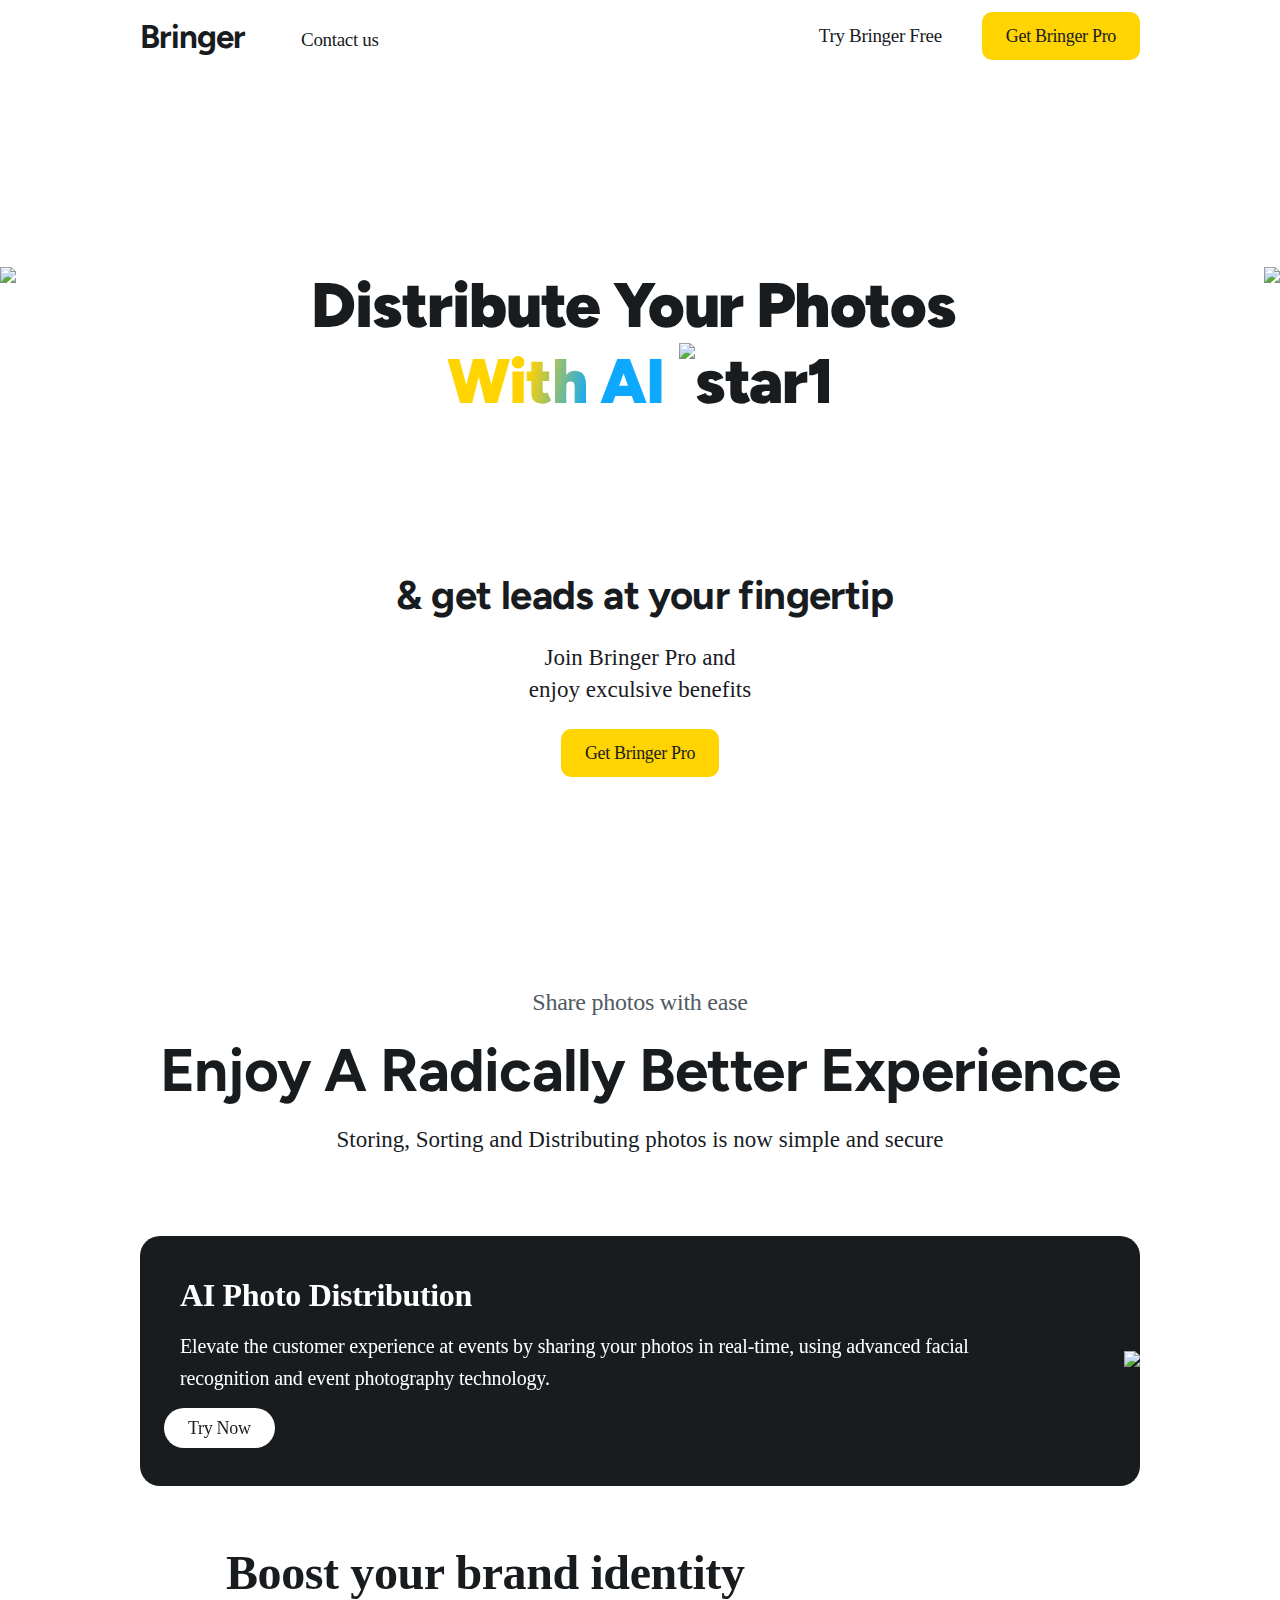
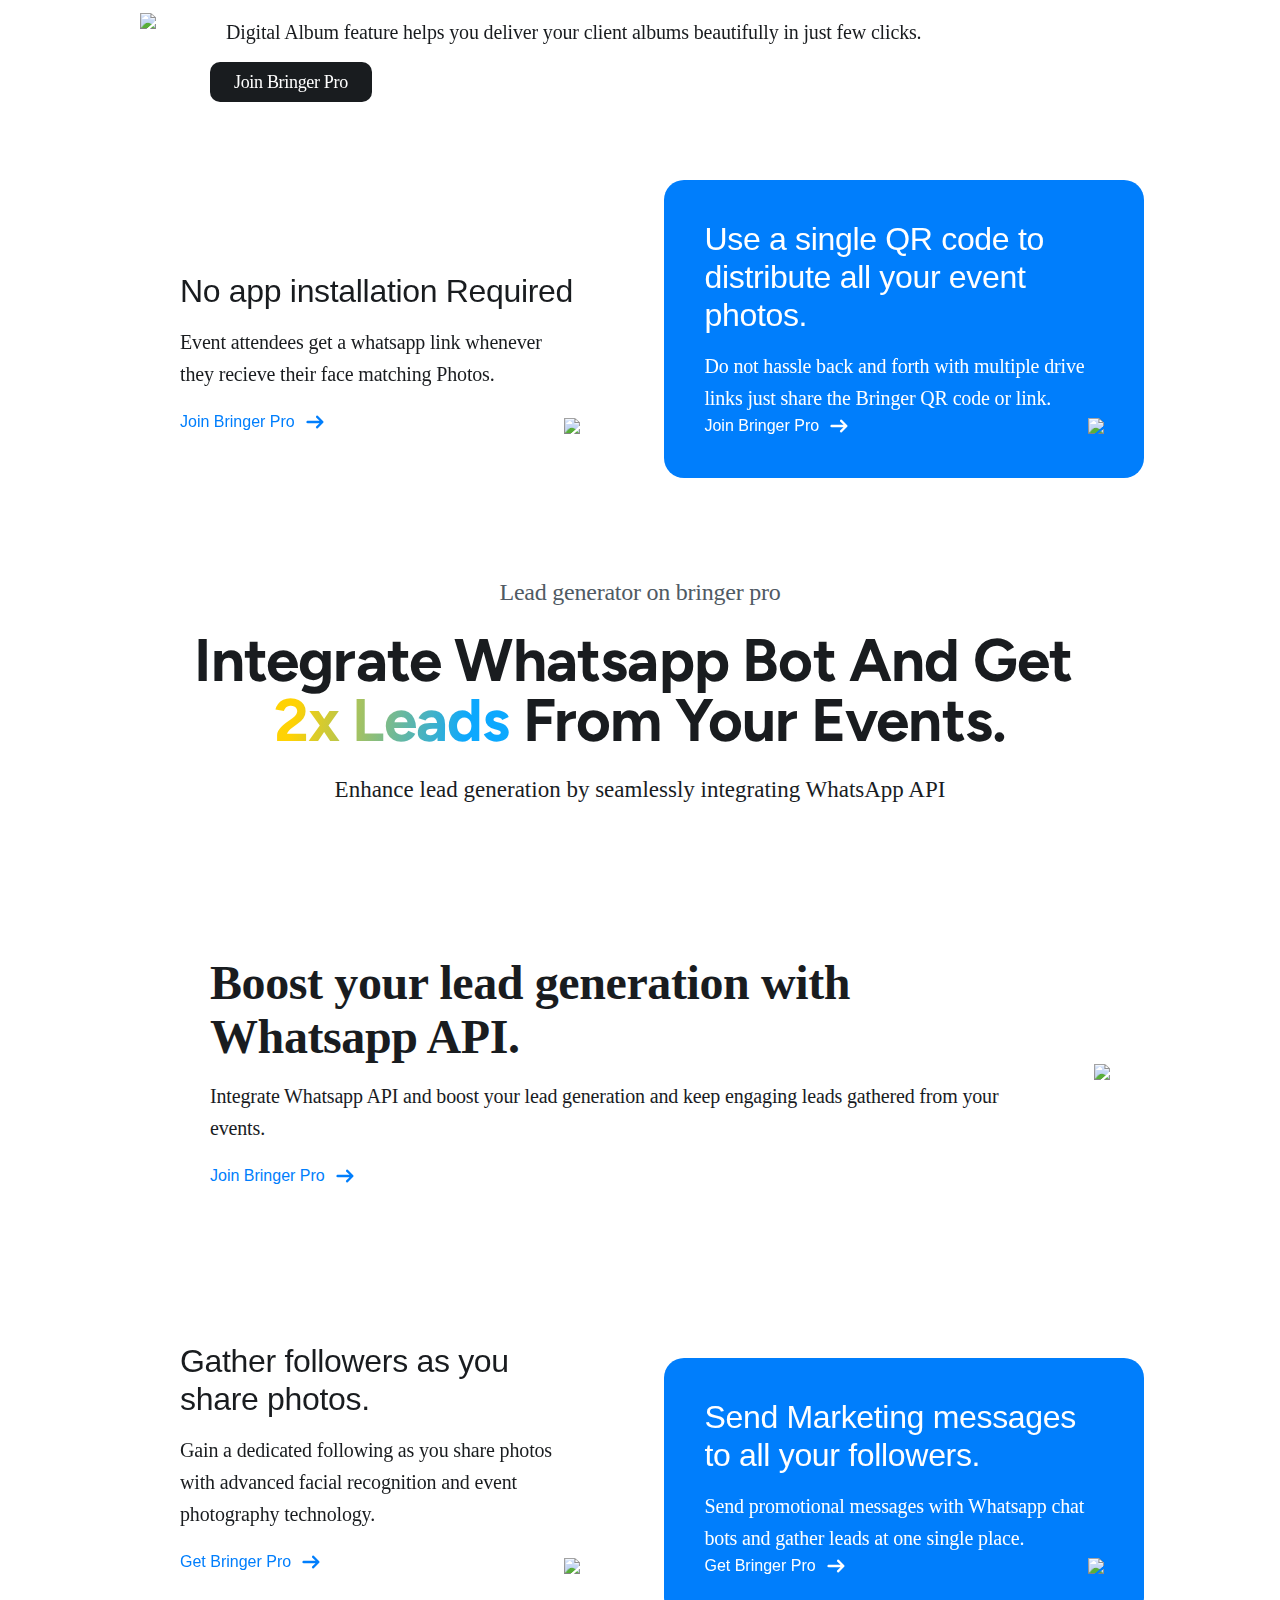
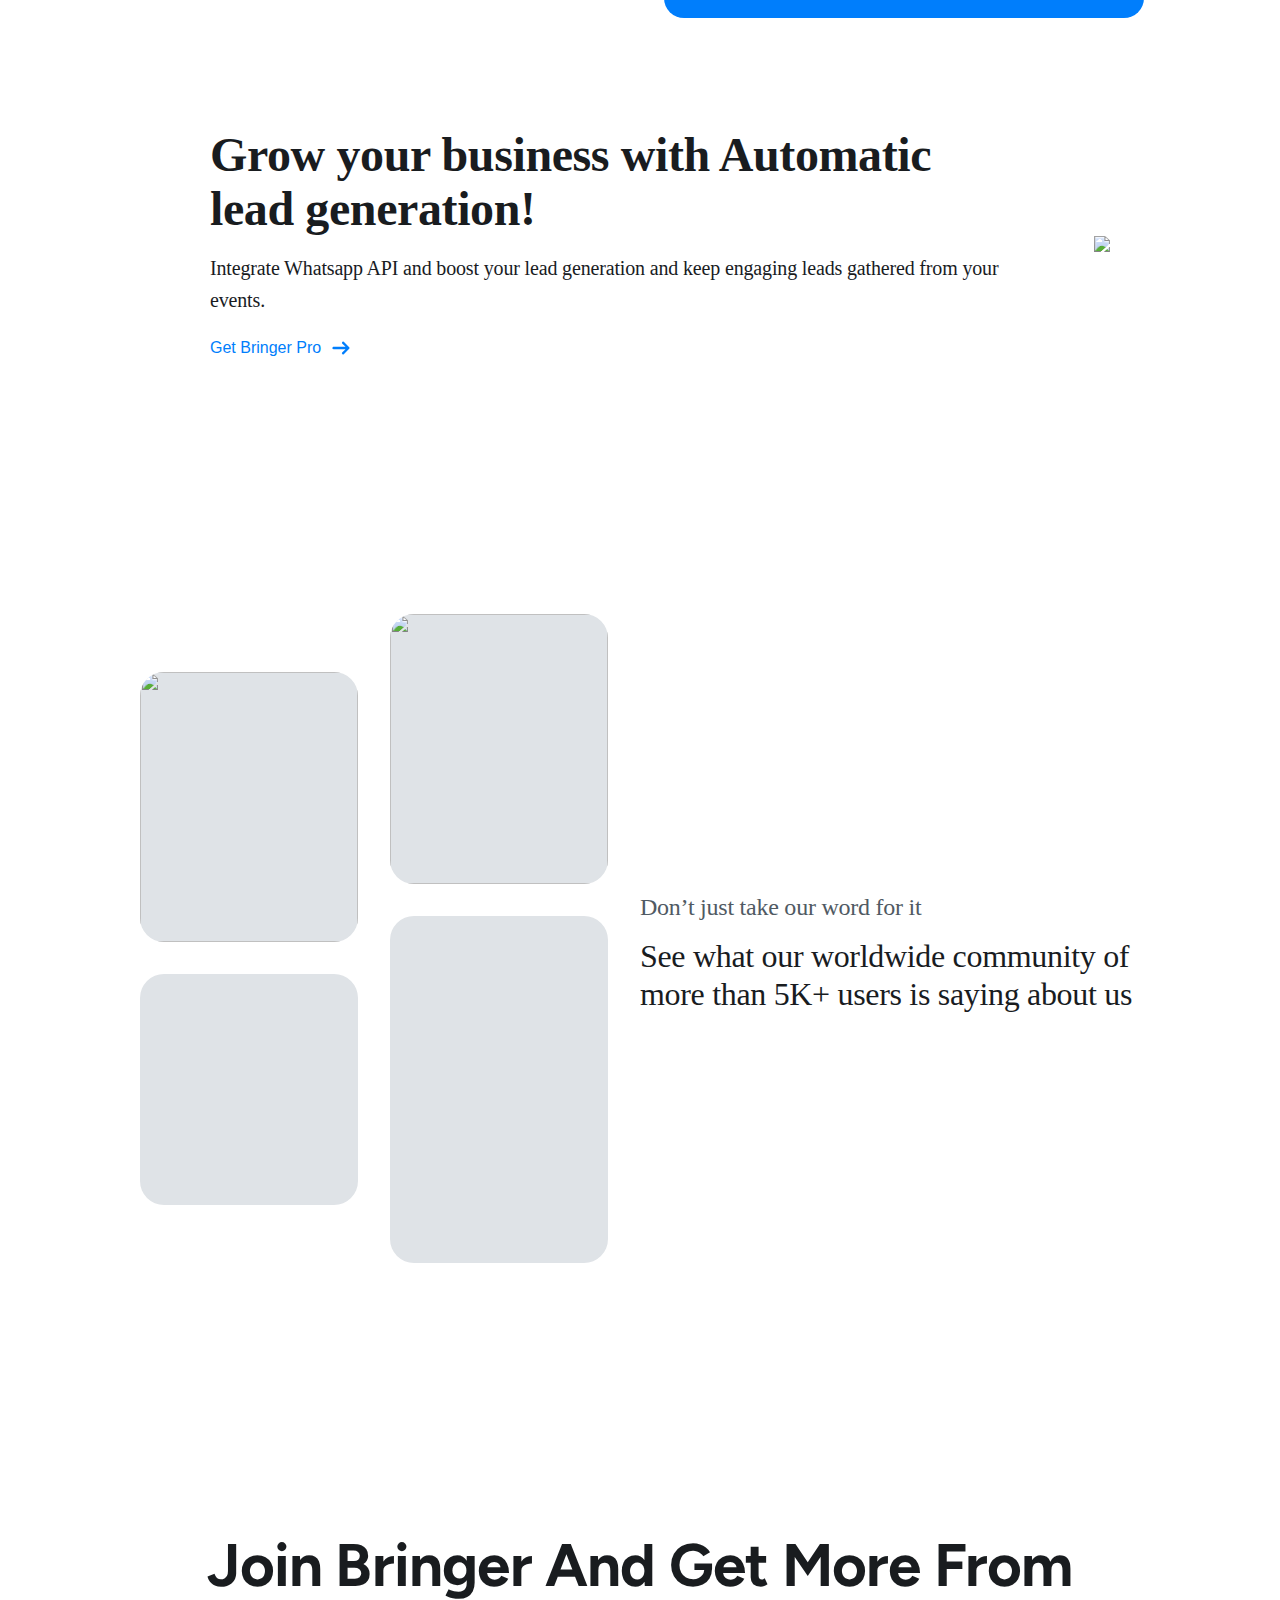
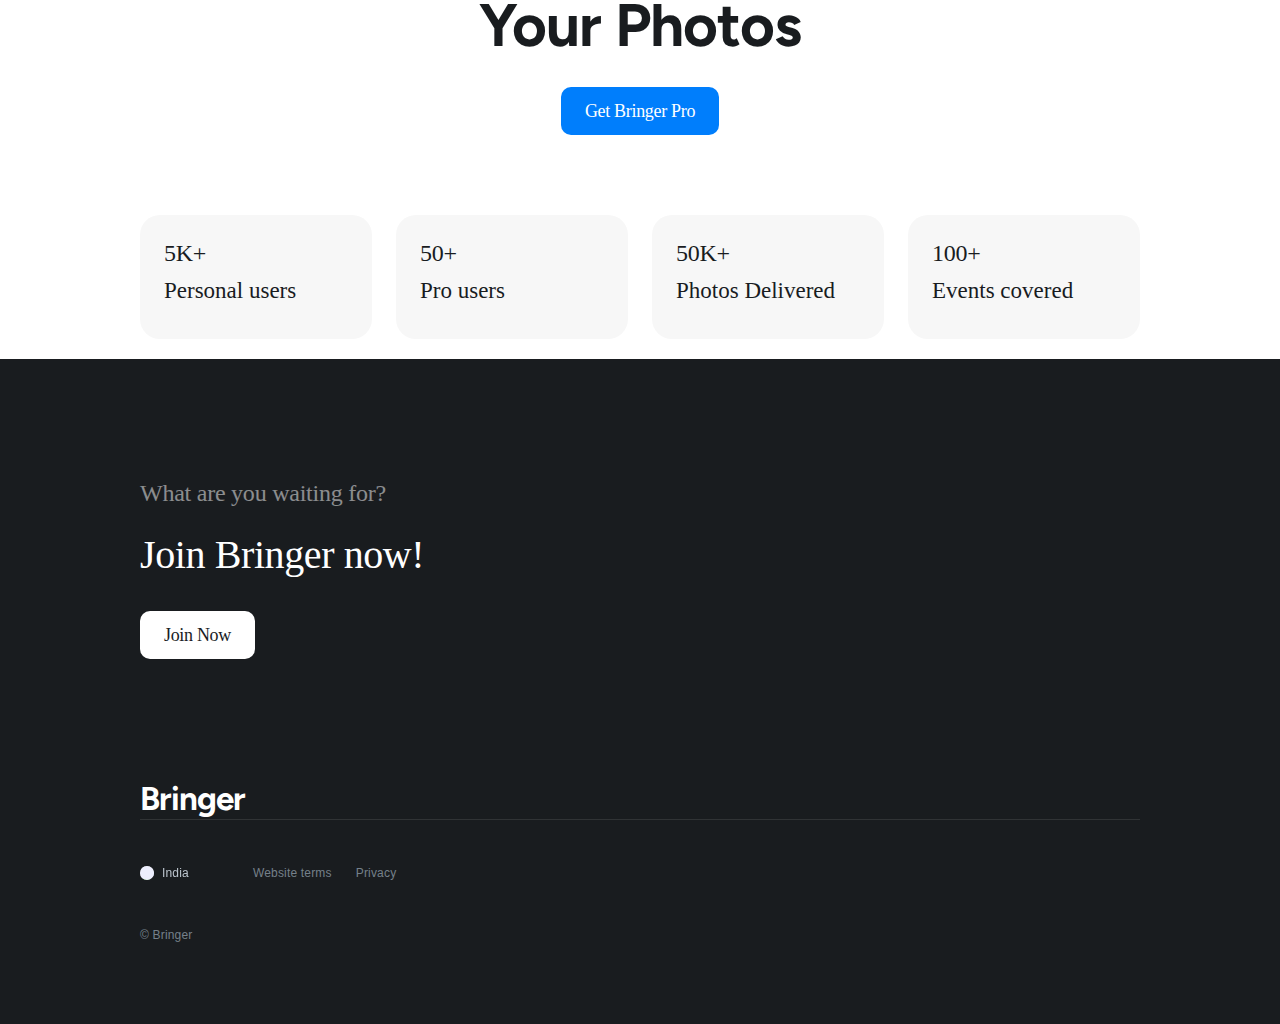
==== index.html @ 98fd7ab1 "c2" ====
<!DOCTYPE html>

<head>
    <meta charSet="utf-8" />
    <title>Bringer Pro | Make the most out of photo sharing</title>
    <meta name="description" content="Make the most out of AI photo sharing" />

    <meta property="og:title" content="Bringer Pro | Make the most out of photo sharing" />
    <meta property="og:description" content="Get more leads while you share on Bringer" />
    <meta property="og:url" content="https://www.bringerapp.com" />
    <meta property="og:type" content="website" />
    <meta property="og:image" content="https://www.bringerapp.com/Bringer-assets/assets/social%20share.png" />
    <meta property="og:image:alt" content="Bringer Pro" />
    <meta property="og:image:width" content="1200" />
    <meta property="og:image:height" content="630" />
    <meta property="og:locale" content="en_IN" />
    <meta property="og:site_name" content="Bringer Pro" />
    <link rel="preconnect" href="https://fonts.googleapis.com">
    <link rel="preconnect" href="https://fonts.gstatic.com" crossorigin>
    <link href="https://fonts.googleapis.com/css2?family=Figtree:ital,wght@0,300;0,400;0,500;0,600;0,700;0,800;0,900;1,300;1,400;1,500;1,600;1,700;1,900&family=Inter:wght@100;200;300;400;500;600;700;800;900&family=Jost:ital,wght@0,300;0,400;0,500;0,600;0,700;1,300;1,700&display=swap"
        rel="stylesheet">
    <link rel="canonical" href="https://bringerapp.com" />
    <meta name="msapplication-TileColor" content="#191C1F" />
    <meta name="viewport" content="initial-scale=1.0, width=device-width" />
    <meta name="format-detection" content="telephone=no" />
    <meta name="theme-color" content="#ffffff" />
    <meta property="keywords" content="Lead Generator, Marketing tool for Photographers, whatsapp marketing, Photo sharing" />
    <link rel="stylesheet" href="style.css">
    <link rel="mask-icon" color="#191C1F" href="../Bringer-assets/assets/logos/Logo.png" />
    <link rel="apple-touch-icon" sizes="180x180" href="../Bringer-assets/assets/logos/Logo.png" />
    <link rel="icon" type="image/png" sizes="32x32" href="../Bringer-assets/assets/logos/Logo (1).png" />
    <link rel="icon" type="image/png" sizes="16x16" href="../Bringer-assets/assets/logos/Logo (2).png" />

    <link rel="preload" as="font" type="font/woff2" href="../Bringer-assets/media/fonts/AeonikPro-Black.woff2" crossorigin="anonymous" />
    <link rel="preload" as="font" type="font/woff2" href="../Bringer-assets/media/fonts/AeonikPro-Medium.woff2" crossorigin="anonymous" />
    <link rel="preload" as="font" type="font/woff2" href="../Bringer-assets/media/fonts/AeonikPro-Regular.woff2" crossorigin="anonymous" />
    <link rel="preload" as="font" type="font/woff2" href="../Bringer-assets/media/fonts/Inter-Regular.woff2" crossorigin="anonymous" />
    <link rel="preload" as="font" type="font/woff2" href="../Bringer-assets/media/fonts/Inter-Medium.woff2" crossorigin="anonymous" />
    <link rel="preload" as="font" type="font/woff2" href="../Bringer-assets/media/fonts/Inter-SemiBold.woff2" crossorigin="anonymous" />

    <script>
        function change() {
            console.log("Change function called");
            const body = document.querySelector("body");
            var element = document.querySelector(".custom-nav");
            var c = document.querySelector(".bqwQoF");
            var hide = document.querySelector(".custom-hide")
                // Add console.log statements to check if the elements are being found correctly.
            console.log("element:", element);
            console.log("c:", c);
            c.classList.toggle("open");
            element.classList.toggle("open");

            if (c.classList.contains("open")) {
                // Disable scroll 
                body.style.overflow = "hidden";
                hide.classList.add("open");
                console.log("Scroll disabled");
            } else {
                // Enable scroll 
                body.style.overflow = "auto";
                hide.classList.remove("open");
                console.log("Scroll enabled");
            }
        }
    </script>
</head>

<body>
    <div id="__next">
        <header data-blockid="navigation" role="banner" offset="0" class="Box-rui__sc-1g1k12l-0 sc-fdd86e15-0 eMtgdA ioDTcg">
            <div class="Box-rui__sc-1g1k12l-0 sc-fdd86e15-1 eMtgdA iWJjxi">
                <Span class="custom-title">Bringer</Span>
                <div class="Box-rui__sc-1g1k12l-0 sc-fdd86e15-2 iUDYJj guDjwk">
                    <div class="Box-rui__sc-1g1k12l-0 Flex-rui__sc-p3ay74-0 sc-8b142331-0 gwbgho dzGjVc">
                        <div class="Box-rui__sc-1g1k12l-0 sc-8b142331-2 eMtgdA fZQtOS"><button onclick="window.open('https://api.whatsapp.com/send/?phone=%2B918248171862&text=Hi')" class="ButtonBase__ButtonBaseWrapper-rui__sc-1aqanxw-1 dEIzZN ButtonBase-rui__sc-1aqanxw-2 ButtonLayout___StyledButtonBase-rui__sc-15pyc45-2 iHLlRu cFZUmK Button-rui__sc-1gvtpv4-0 sc-b1d8265f-0 gPKCMx bvUaMm sc-8b142331-1 hjUSpV"
                                type="button"><span data-rui="state-layer" class="ButtonBase__ButtonStateLayer-rui__sc-1aqanxw-0 gvbSTM"></span><span class="Ellipsis__EllipsisBase-rui__sc-1uis3y5-0 ezeIGf"><span class="Box-rui__sc-1g1k12l-0 Text-rui__sc-1be7qv6-0 bwaeom">Contact us</span></span></button></div>
                    </div><span class="Box-rui__sc-1g1k12l-0 Stack-rui__sc-1t382g5-0 HStack-rui__sc-4zbgg7-0 gwbgho hetXNt"><a href="https://business.bringerapp.com" class="ButtonBase__ButtonBaseWrapper-rui__sc-1aqanxw-1 dEIzZN ButtonBase-rui__sc-1aqanxw-2 ButtonLayout___StyledButtonBase-rui__sc-15pyc45-2 iHLlRu cFZUmK Button-rui__sc-1gvtpv4-0 sc-b1d8265f-0 beemZw lbSvEU" aria-disabled="false"><span data-rui="state-layer" class="ButtonBase__ButtonStateLayer-rui__sc-1aqanxw-0 gvbSTM"></span>
                    <span class="Ellipsis__EllipsisBase-rui__sc-1uis3y5-0 ezeIGf">Try Bringer Free</span>
                    </a><a data-blockid="signup-button" href="https://form.jotform.com/233184158228054" class="ButtonBase__ButtonBaseWrapper-rui__sc-1aqanxw-1 dEIzZN ButtonBase-rui__sc-1aqanxw-2 ButtonLayout___StyledButtonBase-rui__sc-15pyc45-2 iHLlRu cFZUmK Button-rui__sc-1gvtpv4-0 sc-b1d8265f-0 gPKCMx iriJld"
                        aria-disabled="false"><span data-rui="state-layer" class="ButtonBase__ButtonStateLayer-rui__sc-1aqanxw-0 gvbSTM"></span><span class="Ellipsis__EllipsisBase-rui__sc-1uis3y5-0 ezeIGf">Get Bringer Pro</span></a></span>
                </div>
                <div class="custom-nav">
                    <div class="custom-navelements">

                        <div><a class="bwaeom" href="https://api.whatsapp.com/send/?phone=%2B918248171862&text=Hi">Contact us</a></div>
                        <div><button onclick="window.open('https://business.bringerapp.com')" class="custom-button">Try Bringer Free</button></div>
                        <div><button onclick="window.open('https://form.jotform.com/233184158228054')" class="custom-button">Get Bringer Pro</button></div>
                    </div>
                </div>
                <div class="Box-rui__sc-1g1k12l-0 bqwQoF" style="">

                    <button onclick="change()" aria-label="Open-menu" class="ButtonBase__ButtonBaseWrapper-rui__sc-1aqanxw-1 egNBzp ButtonBase-rui__sc-1aqanxw-2 IconButton__IconButtonBase-rui__sc-1xan14r-0 iHLlRu gJcScB" type="button"><span data-rui="state-layer" class="ButtonBase__ButtonStateLayer-rui__sc-1aqanxw-0 gvbSTM"></span><span class="Box-rui__sc-1g1k12l-0 ZStack-rui__sc-1v99yf7-0 eMtgdA gFcVDA"><svg viewBox="0 0 24 24" size="24" class="icon-base__IconBase-rui__sc-1efctcf-0 biFlk"><g fill="currentColor"><path fill="currentColor" d="M3.727 6.564c0-.588.477-1.064 1.064-1.064h14.418c.588 0 1.064.476 1.064 1.064V6.8c0 .587-.476 1.064-1.064 1.064H4.791A1.064 1.064 0 0 1 3.727 6.8v-.236Zm0 5.318c0-.588.477-1.064 1.064-1.064h14.418c.588 0 1.064.476 1.064 1.064v.236c0 .588-.476 1.064-1.064 1.064H4.791a1.064 1.064 0 0 1-1.064-1.064v-.236Zm1.064 4.254c-.588 0-1.064.477-1.064 1.064v.236c0 .588.477 1.064 1.064 1.064h14.418c.588 0 1.064-.476 1.064-1.064V17.2c0-.587-.476-1.064-1.064-1.064H4.791ZM3.727 6.564c0-.588.477-1.064 1.064-1.064h14.418c.588 0 1.064.476 1.064 1.064V6.8c0 .587-.476 1.064-1.064 1.064H4.791A1.064 1.064 0 0 1 3.727 6.8v-.236Zm0 5.318c0-.588.477-1.064 1.064-1.064h14.418c.588 0 1.064.476 1.064 1.064v.236c0 .588-.476 1.064-1.064 1.064H4.791a1.064 1.064 0 0 1-1.064-1.064v-.236Zm1.064 4.254c-.588 0-1.064.477-1.064 1.064v.236c0 .588.477 1.064 1.064 1.064h14.418c.588 0 1.064-.476 1.064-1.064V17.2c0-.587-.476-1.064-1.064-1.064H4.791ZM3.727 6.564c0-.588.477-1.064 1.064-1.064h14.418c.588 0 1.064.476 1.064 1.064V6.8c0 .587-.476 1.064-1.064 1.064H4.791A1.064 1.064 0 0 1 3.727 6.8v-.236Zm0 5.318c0-.588.477-1.064 1.064-1.064h14.418c.588 0 1.064.476 1.064 1.064v.236c0 .588-.476 1.064-1.064 1.064H4.791a1.064 1.064 0 0 1-1.064-1.064v-.236Zm1.064 4.254c-.588 0-1.064.477-1.064 1.064v.236c0 .588.477 1.064 1.064 1.064h14.418c.588 0 1.064-.476 1.064-1.064V17.2c0-.587-.476-1.064-1.064-1.064H4.791Z"></path><path fill="currentColor" d="M3.727 6.564c0-.588.477-1.064 1.064-1.064h14.418c.588 0 1.064.476 1.064 1.064V6.8c0 .587-.476 1.064-1.064 1.064H4.791A1.064 1.064 0 0 1 3.727 6.8v-.236Zm0 5.318c0-.588.477-1.064 1.064-1.064h14.418c.588 0 1.064.476 1.064 1.064v.236c0 .588-.476 1.064-1.064 1.064H4.791a1.064 1.064 0 0 1-1.064-1.064v-.236Zm1.064 4.254c-.588 0-1.064.477-1.064 1.064v.236c0 .588.477 1.064 1.064 1.064h14.418c.588 0 1.064-.476 1.064-1.064V17.2c0-.587-.476-1.064-1.064-1.064H4.791ZM3.727 6.564c0-.588.477-1.064 1.064-1.064h14.418c.588 0 1.064.476 1.064 1.064V6.8c0 .587-.476 1.064-1.064 1.064H4.791A1.064 1.064 0 0 1 3.727 6.8v-.236Zm0 5.318c0-.588.477-1.064 1.064-1.064h14.418c.588 0 1.064.476 1.064 1.064v.236c0 .588-.476 1.064-1.064 1.064H4.791a1.064 1.064 0 0 1-1.064-1.064v-.236Zm1.064 4.254c-.588 0-1.064.477-1.064 1.064v.236c0 .588.477 1.064 1.064 1.064h14.418c.588 0 1.064-.476 1.064-1.064V17.2c0-.587-.476-1.064-1.064-1.064H4.791ZM3.727 6.564c0-.588.477-1.064 1.064-1.064h14.418c.588 0 1.064.476 1.064 1.064V6.8c0 .587-.476 1.064-1.064 1.064H4.791A1.064 1.064 0 0 1 3.727 6.8v-.236Zm0 5.318c0-.588.477-1.064 1.064-1.064h14.418c.588 0 1.064.476 1.064 1.064v.236c0 .588-.476 1.064-1.064 1.064H4.791a1.064 1.064 0 0 1-1.064-1.064v-.236Zm1.064 4.254c-.588 0-1.064.477-1.064 1.064v.236c0 .588.477 1.064 1.064 1.064h14.418c.588 0 1.064-.476 1.064-1.064V17.2c0-.587-.476-1.064-1.064-1.064H4.791Z"></path><path fill="currentColor" d="M3.727 6.564c0-.588.477-1.064 1.064-1.064h14.418c.588 0 1.064.476 1.064 1.064V6.8c0 .587-.476 1.064-1.064 1.064H4.791A1.064 1.064 0 0 1 3.727 6.8v-.236Zm0 5.318c0-.588.477-1.064 1.064-1.064h14.418c.588 0 1.064.476 1.064 1.064v.236c0 .588-.476 1.064-1.064 1.064H4.791a1.064 1.064 0 0 1-1.064-1.064v-.236Zm1.064 4.254c-.588 0-1.064.477-1.064 1.064v.236c0 .588.477 1.064 1.064 1.064h14.418c.588 0 1.064-.476 1.064-1.064V17.2c0-.587-.476-1.064-1.064-1.064H4.791ZM3.727 6.564c0-.588.477-1.064 1.064-1.064h14.418c.588 0 1.064.476 1.064 1.064V6.8c0 .587-.476 1.064-1.064 1.064H4.791A1.064 1.064 0 0 1 3.727 6.8v-.236Zm0 5.318c0-.588.477-1.064 1.064-1.064h14.418c.588 0 1.064.476 1.064 1.064v.236c0 .588-.476 1.064-1.064 1.064H4.791a1.064 1.064 0 0 1-1.064-1.064v-.236Zm1.064 4.254c-.588 0-1.064.477-1.064 1.064v.236c0 .588.477 1.064 1.064 1.064h14.418c.588 0 1.064-.476 1.064-1.064V17.2c0-.587-.476-1.064-1.064-1.064H4.791ZM3.727 6.564c0-.588.477-1.064 1.064-1.064h14.418c.588 0 1.064.476 1.064 1.064V6.8c0 .587-.476 1.064-1.064 1.064H4.791A1.064 1.064 0 0 1 3.727 6.8v-.236Zm0 5.318c0-.588.477-1.064 1.064-1.064h14.418c.588 0 1.064.476 1.064 1.064v.236c0 .588-.476 1.064-1.064 1.064H4.791a1.064 1.064 0 0 1-1.064-1.064v-.236Zm1.064 4.254c-.588 0-1.064.477-1.064 1.064v.236c0 .588.477 1.064 1.064 1.064h14.418c.588 0 1.064-.476 1.064-1.064V17.2c0-.587-.476-1.064-1.064-1.064H4.791Z"></path></g></svg><div class="VisuallyHidden-rui__sc-p5i143-0 dpAImt"></div></span>
        </button></div>
            </div>
            <div class="custom-hide">
                <button onclick="change()"><img  src="/Bringer-assets/assets/icons/xmark-solid.svg" alt="x" style="width: 24px;height: 24px; cursor: pointer;"></button>
            </div>
        </header>
        <main role="main" class="Box-rui__sc-1g1k12l-0 Position-rui__sc-nh2ik7-0 Position__Relative-rui__sc-nh2ik7-3 sc-28400805-0 cgrqMs sPvaq hfyehJ ckJygt">
            <section data-blockid="b727f27e-7e4e-47e9-b0fe-14ba3779dad8" class="Box-rui__sc-1g1k12l-0 Flex-rui__sc-p3ay74-0 sc-33ff6060-0 gJMito blksuH">
                <div class=" custom-top">
                    <div>
                        <img style="position:absolute;left:0;" src="/Bringer-assets/assets/icons/sample1.png" />
                    </div>
                    <div>
                        <h1 class="Box-rui__sc-1g1k12l-0 Text-rui__sc-1be7qv6-0 brgVtP dfMyAW" style="text-align: center;">Distribute Your Photos <span class="customimg-flex" style="gap:15px;"><span class="custom-magic">With AI</span>
                            <span class="customiimg-flex"><div><img src="/Bringer-assets/assets/icons/star1.svg" alt="star1"></div></span></span>
                        </h1>
                        <h3 class="Box-rui__sc-1g1k12l-0 Text-rui__sc-1be7qv6-0 brgVtP custom-dfMyAW" style="text-align: center;"> & get leads at your fingertip</h3>
                        <div class="Box-rui__sc-1g1k12l-0 Text-rui__sc-1be7qv6-0 dWQrtk gsaalT" style="text-align: center;">
                            <p>Join Bringer Pro and </br> enjoy exculsive benefits</p>
                            </span>
                        </div>
                        <div class="Box-rui__sc-1g1k12l-0 Flex-rui__sc-p3ay74-0 gwbgho hJKPBb" style="margin-top: 20px" ;>
                            <a href="https://form.jotform.com/233184158228054" class="ButtonBase__ButtonBaseWrapper-rui__sc-1aqanxw-1 dEIzZN ButtonBase-rui__sc-1aqanxw-2 ButtonLayout___StyledButtonBase-rui__sc-15pyc45-2 iHLlRu cFZUmK Button-rui__sc-1gvtpv4-0 sc-b1d8265f-0 gPKCMx iriJld"
                                aria-disabled="false"><span data-rui="state-layer" class="ButtonBase__ButtonStateLayer-rui__sc-1aqanxw-0 gvbSTM"></span><span class="Ellipsis__EllipsisBase-rui__sc-1uis3y5-0 ezeIGf">Get Bringer Pro</span></a>
                        </div>
                    </div>
                    <div>
                        <img style="position: absolute; right:0" src="/Bringer-assets/assets/icons/sample2.png" />
                    </div>
                </div>

    </div>
    </section>

    <section data-blockid="26f7f51b-e262-4652-953a-9fac402f23a3" class="Box-rui__sc-1g1k12l-0 sc-d85bbb3d-0 dVOCfZ cNPxDM sc-4baf7d1c-0 fhYMfy" style="">
        <p class="Box-rui__sc-1g1k12l-0 Text-rui__sc-1be7qv6-0 hTFxko kZtapL sc-4baf7d1c-1 kRhqNW" style="text-align: center; ">Share photos with ease</p>
        <h2 class="Box-rui__sc-1g1k12l-0 Text-rui__sc-1be7qv6-0 hTFxko ljMcTN sc-4baf7d1c-2 jFBAQk">Enjoy a radically better experience</h2>
        <p class="Box-rui__sc-1g1k12l-0 Text-rui__sc-1be7qv6-0 iqmbuT jrZvPu sc-4baf7d1c-3 iPdfWq">Storing, Sorting and Distributing photos is now simple and secure</p>
    </section>
    <section data-blockid="5e10466a-a827-4df4-aeff-f54756df0bdb" data-type="tile-default" class="Box-rui__sc-1g1k12l-0 sc-d85bbb3d-0 dVOCfZ cNPxDM sc-f691958d-0 cUeicM">
        <a class="Box-rui__sc-1g1k12l-0 Text-rui__sc-1be7qv6-0 sc-85172584-0 doVmft bsDSER sc-f691958d-1 jnxckT" href="https://form.jotform.com/233184158228054" style="background-color: #191C1F;">
            <div class="custom-section">
                <span class="Box-rui__sc-1g1k12l-0 Flex-rui__sc-p3ay74-0 sc-f691958d-2 gwbgho iKkCyI"><h3 class="Box-rui__sc-1g1k12l-0 Text-rui__sc-1be7qv6-0 sc-2eed654d-0 hTFxko bdsGII" style="margin-top: 0;"><span max="5" class="LineClamp__LineClampBase-rui__sc-1asyw6f-0 eAFepp">AI Photo Distribution</span></h3>
                <p class="Box-rui__sc-1g1k12l-0 Text-rui__sc-1be7qv6-0 sc-e5e942d-0 hTFxko itRRDa">Elevate the customer experience at events by sharing your photos in real-time, using advanced facial recognition and event photography technology.</p>
                <div class="Box-rui__sc-1g1k12l-0 Flex-rui__sc-p3ay74-0 sc-7e848c7d-0 hpoCtN kWkRza" style="display: block;"><span class="Box-rui__sc-1g1k12l-0 Text-rui__sc-1be7qv6-0 hTFxko dwrPIG"><span class="Ellipsis__EllipsisBase-rui__sc-1uis3y5-0 iriJld" style="background: white; border-radius:9999px;">Try Now</span></span>
                </div>
                </span>
                <div class="custom-imgsection">
                    <img style="" src="/Bringer-assets/assets/icons/first.svg"></div>
            </div>
            </div>

            </div>
        </a>
    </section>
    <section data-blockid="0a78ee8c-d8e7-4d54-8efe-174d4f4383a6" data-type="tile-default" class="Box-rui__sc-1g1k12l-0 sc-d85bbb3d-0 dVOCfZ cNPxDM sc-f691958d-0 cUeicM">
        <a class="Box-rui__sc-1g1k12l-0 Text-rui__sc-1be7qv6-0 sc-85172584-0 hdgcKm bsDSER sc-f691958d-1 jnxckT" href="https://form.jotform.com/233184158228054">

            <div class="custom-section">
                <div class="custom-imgsection">
                    <img style="" src="/Bringer-assets/assets/icons/sec.svg" />
                </div>


                <span class="Box-rui__sc-1g1k12l-0 Flex-rui__sc-p3ay74-0 sc-f691958d-2 gwbgho iKkCyI "><h3 class="Box-rui__sc-1g1k12l-0 Text-rui__sc-1be7qv6-0 sc-2eed654d-0 hTFxko bdsGII" style="margin-top: 0;font-family: Inter;font-size: 48px;font-weight: 600;line-height: 54px;letter-spacing: -0.4000000059604645px;text-align: left;"><span max="5" class="LineClamp__LineClampBase-rui__sc-1asyw6f-0 eAFepp">Boost your brand identity</span></h3>
                <p class="Box-rui__sc-1g1k12l-0 Text-rui__sc-1be7qv6-0 sc-e5e942d-0 hTFxko itRRDa 
                            font-family: Inter;
                            font-size: 20px;
                            font-weight: 400;
                            line-height: 32px;
                            letter-spacing: -0.20000000298023224px;
                            text-align: left;
                        ">Digital Album feature helps you deliver your client albums beautifully in just few clicks.</p>
                <div class="Box-rui__sc-1g1k12l-0 Flex-rui__sc-p3ay74-0 sc-7e848c7d-0 hpoCtN kWkRza" style="display: block;padding-right:0"><span class="Box-rui__sc-1g1k12l-0 Text-rui__sc-1be7qv6-0 hTFxko dwrPIG"><span class="Ellipsis__EllipsisBase-rui__sc-1uis3y5-0 custom-button">Join Bringer Pro</span></span>
                </div>
                </span>
            </div>



            </div>
        </a>
    </section>
    <section data-blockid="5e10466a-a827-4df4-aeff-f54756df0bdb" data-type="tile-default" class="Box-rui__sc-1g1k12l-0 sc-d85bbb3d-0 dVOCfZ cNPxDM sc-f691958d-0 gZiWci">
        <a class="Box-rui__sc-1g1k12l-0 Text-rui__sc-1be7qv6-0 sc-85172584-0 hdgcKm bsDSER sc-f691958d-1 jnxckT" href="https://form.jotform.com/233184158228054">
            <span class="Box-rui__sc-1g1k12l-0 Flex-rui__sc-p3ay74-0 sc-f691958d-2 gwbgho iKkCyI"><h3 class="Box-rui__sc-1g1k12l-0 Text-rui__sc-1be7qv6-0 sc-2eed654d-0 hTFxko jpAnLm cewLbq"><span max="5" class="LineClamp__LineClampBase-rui__sc-1asyw6f-0 eAFepp">No app installation Required</span></h3>
            <p class="Box-rui__sc-1g1k12l-0 Text-rui__sc-1be7qv6-0 sc-e5e942d-0 hTFxko itRRDa">Event attendees get a whatsapp link whenever they recieve their face matching Photos.</p>
            <div class="custom-section1" style="align-items: flex-end;">
                <div class="Box-rui__sc-1g1k12l-0 Flex-rui__sc-p3ay74-0 sc-7e848c7d-0 jLUtqq GCOUl"><span class="Box-rui__sc-1g1k12l-0 Text-rui__sc-1be7qv6-0 hTFxko dwrPIG"><span class="Ellipsis__EllipsisBase-rui__sc-1uis3y5-0 ezeIGf">Join Bringer Pro</span></span><svg viewBox="0 0 24 24" size="24" aria-label="Get Bringer Pro" class="icon-base__IconBase-rui__sc-1efctcf-0 biFlk sc-7e848c7d-1 hbnKpT"><g fill="currentColor"><path fill="currentColor" d="M20.5 11.992c0-.276-.105-.535-.306-.737L14.77 5.832a.919.919 0 0 0-1.3 0l-.324.325a.919.919 0 0 0 0 1.3l3.394 3.395H4.42a.919.919 0 0 0-.92.919v.46c0 .507.411.918.92.918h12.12l-3.394 3.394a.919.919 0 0 0 0 1.3l.325.325c.359.359.94.359 1.3 0l5.423-5.422c.204-.205.306-.477.306-.754Z"></path></g></svg>
                </div>
                </span>
                <div class="custom-imgsection">
                    <img style="" src="/Bringer-assets/assets/icons/lock.svg"></div>
            </div>
            </div>

            </div>
        </a>
    </section>
    <section data-blockid="5e10466a-a827-4df4-aeff-f54756df0bdb" data-type="tile-default" class="Box-rui__sc-1g1k12l-0 sc-d85bbb3d-0 dVOCfZ cNPxDM sc-f691958d-0 duOA-DS">
        <a class="Box-rui__sc-1g1k12l-0 Text-rui__sc-1be7qv6-0 sc-85172584-0 doVmft bsDSER sc-f691958d-1 jnxckT" href="https://form.jotform.com/233184158228054">
            <span class="Box-rui__sc-1g1k12l-0 Flex-rui__sc-p3ay74-0 sc-f691958d-2 gwbgho iKkCyI"><h3 class="Box-rui__sc-1g1k12l-0 Text-rui__sc-1be7qv6-0 sc-2eed654d-0 hTFxko jpAnLm cewLbq"><span max="5" class="LineClamp__LineClampBase-rui__sc-1asyw6f-0 eAFepp">Use a single QR code to distribute all your event photos.</span></h3>
            <p class="Box-rui__sc-1g1k12l-0 Text-rui__sc-1be7qv6-0 sc-e5e942d-0 hTFxko itRRDa">Do not hassle back and forth with multiple drive links just share the Bringer QR code or link.</p>
            <div class="custom-section1" style="align-items: flex-end;">
                <span class="custom-section1 Box-rui__sc-1g1k12l-0 Text-rui__sc-1be7qv6-0 hTFxko dwrPIG" style="gap:0px"><span class="Ellipsis__EllipsisBase-rui__sc-1uis3y5-0 ezeIGf">Join Bringer Pro</span><svg viewBox="0 0 24 24" size="24" aria-label="Get Bringer Pro"
                    class="icon-base__IconBase-rui__sc-1efctcf-0 biFlk sc-7e848c7d-1 hbnKpT"><g fill="currentColor"><path fill="currentColor" d="M20.5 11.992c0-.276-.105-.535-.306-.737L14.77 5.832a.919.919 0 0 0-1.3 0l-.324.325a.919.919 0 0 0 0 1.3l3.394 3.395H4.42a.919.919 0 0 0-.92.919v.46c0 .507.411.918.92.918h12.12l-3.394 3.394a.919.919 0 0 0 0 1.3l.325.325c.359.359.94.359 1.3 0l5.423-5.422c.204-.205.306-.477.306-.754Z"></path></g></svg>
                </span>
                </span>
                <div class="custom-imgsection">
                    <img style="" src="/Bringer-assets/assets/icons/qr.svg"></div>
            </div>
            </div>

            </div>
        </a>
    </section>
    <section data-blockid="a0957b8b-7abd-4679-8440-74bf401d2b75" class="Box-rui__sc-1g1k12l-0 sc-d85bbb3d-0 dVOCfZ cNPxDM sc-4baf7d1c-0 fhYMfy">
        <p class="Box-rui__sc-1g1k12l-0 Text-rui__sc-1be7qv6-0 hTFxko kZtapL sc-4baf7d1c-1 kRhqNW" style="text-align: center;">Lead generator on bringer pro</p>
        <h2 class="Box-rui__sc-1g1k12l-0 Text-rui__sc-1be7qv6-0 hTFxko ljMcTN sc-4baf7d1c-2 jFBAQk">Integrate Whatsapp Bot and get <br><span class="custom-lead">2x leads</span> from your events.</h2>
        <p class="Box-rui__sc-1g1k12l-0 Text-rui__sc-1be7qv6-0 iqmbuT jrZvPu sc-4baf7d1c-3 iPdfWq">Enhance lead generation by seamlessly integrating WhatsApp API</p>
    </section>
    <section data-blockid="05bff40e-a0a0-4572-8153-03e62f420689" data-type="tile-default" class="Box-rui__sc-1g1k12l-0 sc-d85bbb3d-0 dVOCfZ cNPxDM sc-f691958d-0 cUeicM">
        <a class="Box-rui__sc-1g1k12l-0 Text-rui__sc-1be7qv6-0 sc-85172584-0 hdgcKm bsDSER sc-f691958d-1 jnxckT" href="https://form.jotform.com/233184158228054" style="padding:30px;">
            <div class="custom-section">
                <span class="Box-rui__sc-1g1k12l-0 Flex-rui__sc-p3ay74-0 sc-f691958d-2 gwbgho iKkCyI"><h3 class="Box-rui__sc-1g1k12l-0 Text-rui__sc-1be7qv6-0 sc-2eed654d-0 hTFxko bdsGII " style="margin-top: 0;"><span max="5" class="LineClamp__LineClampBase-rui__sc-1asyw6f-0 eAFepp" style="margin-top: 0;font-family: Inter;font-size: 48px;font-weight: 600;line-height: 54px;letter-spacing: -0.4000000059604645px;text-align: left;">Boost your lead generation with Whatsapp API. </span></h3>
                <p class="Box-rui__sc-1g1k12l-0 Text-rui__sc-1be7qv6-0 sc-e5e942d-0 hTFxko itRRDa 
                        font-family: Inter;
                            font-size: 20px;
                            font-weight: 400;
                            line-height: 32px;
                            letter-spacing: -0.20000000298023224px;
                            text-align: left;">Integrate Whatsapp API and boost your lead generation and keep engaging leads gathered from your events. </p>
                <div class="Box-rui__sc-1g1k12l-0 Flex-rui__sc-p3ay74-0 sc-7e848c7d-0 jLUtqq GCOUl"><span class="Box-rui__sc-1g1k12l-0 Text-rui__sc-1be7qv6-0 hTFxko dwrPIG"><span class="Ellipsis__EllipsisBase-rui__sc-1uis3y5-0 ezeIGf">Join Bringer Pro</span></span><svg viewBox="0 0 24 24" size="24" aria-label="Get Bringer Pro" class="icon-base__IconBase-rui__sc-1efctcf-0 biFlk sc-7e848c7d-1 hbnKpT"><g fill="currentColor"><path fill="currentColor" d="M20.5 11.992c0-.276-.105-.535-.306-.737L14.77 5.832a.919.919 0 0 0-1.3 0l-.324.325a.919.919 0 0 0 0 1.3l3.394 3.395H4.42a.919.919 0 0 0-.92.919v.46c0 .507.411.918.92.918h12.12l-3.394 3.394a.919.919 0 0 0 0 1.3l.325.325c.359.359.94.359 1.3 0l5.423-5.422c.204-.205.306-.477.306-.754Z"></path></g></svg>
                </div>
                </span>
                <div class="custom-imgsection">
                    <img style="" src="/Bringer-assets/assets/icons/total.svg">
                </div>

            </div>

            </div>
        </a>
    </section>
    <section data-blockid="5e10466a-a827-4df4-aeff-f54756df0bdb" data-type="tile-default" class="Box-rui__sc-1g1k12l-0 sc-d85bbb3d-0 dVOCfZ cNPxDM sc-f691958d-0 gZiWci">
        <a class="Box-rui__sc-1g1k12l-0 Text-rui__sc-1be7qv6-0 sc-85172584-0 hdgcKm bsDSER sc-f691958d-1 jnxckT" href="https://form.jotform.com/233184158228054">
            <span class="Box-rui__sc-1g1k12l-0 Flex-rui__sc-p3ay74-0 sc-f691958d-2 gwbgho iKkCyI"><h3 class="Box-rui__sc-1g1k12l-0 Text-rui__sc-1be7qv6-0 sc-2eed654d-0 hTFxko jpAnLm cewLbq"><span max="5" class="LineClamp__LineClampBase-rui__sc-1asyw6f-0 eAFepp">Gather followers as you share photos.</span></h3>
            <p class="Box-rui__sc-1g1k12l-0 Text-rui__sc-1be7qv6-0 sc-e5e942d-0 hTFxko itRRDa">Gain a dedicated following as you share photos with advanced facial recognition and event photography technology.</p>
            <div class="custom-section1" style="align-items: flex-end;">
                <div class="Box-rui__sc-1g1k12l-0 Flex-rui__sc-p3ay74-0 sc-7e848c7d-0 jLUtqq GCOUl"><span class="Box-rui__sc-1g1k12l-0 Text-rui__sc-1be7qv6-0 hTFxko dwrPIG"><span class="Ellipsis__EllipsisBase-rui__sc-1uis3y5-0 ezeIGf">Get Bringer Pro</span></span><svg viewBox="0 0 24 24" size="24" aria-label="Get Bringer Pro" class="icon-base__IconBase-rui__sc-1efctcf-0 biFlk sc-7e848c7d-1 hbnKpT"><g fill="currentColor"><path fill="currentColor" d="M20.5 11.992c0-.276-.105-.535-.306-.737L14.77 5.832a.919.919 0 0 0-1.3 0l-.324.325a.919.919 0 0 0 0 1.3l3.394 3.395H4.42a.919.919 0 0 0-.92.919v.46c0 .507.411.918.92.918h12.12l-3.394 3.394a.919.919 0 0 0 0 1.3l.325.325c.359.359.94.359 1.3 0l5.423-5.422c.204-.205.306-.477.306-.754Z"></path></g></svg>
                </div>
                </span>
                <div class="custom-imgsection">
                    <img style="" src="/Bringer-assets/assets/icons/plus.svg"></div>
            </div>
            </div>

            </div>
        </a>
    </section>
    <section data-blockid="5e10466a-a827-4df4-aeff-f54756df0bdb" data-type="tile-default" class="Box-rui__sc-1g1k12l-0 sc-d85bbb3d-0 dVOCfZ cNPxDM sc-f691958d-0 duOA-DS">
        <a class="Box-rui__sc-1g1k12l-0 Text-rui__sc-1be7qv6-0 sc-85172584-0 doVmft bsDSER sc-f691958d-1 jnxckT" href="https://form.jotform.com/233184158228054">
            <span class="Box-rui__sc-1g1k12l-0 Flex-rui__sc-p3ay74-0 sc-f691958d-2 gwbgho iKkCyI"><h3 class="Box-rui__sc-1g1k12l-0 Text-rui__sc-1be7qv6-0 sc-2eed654d-0 hTFxko jpAnLm cewLbq"><span max="5" class="LineClamp__LineClampBase-rui__sc-1asyw6f-0 eAFepp">Send Marketing messages to all your followers.</span></h3>
            <p class="Box-rui__sc-1g1k12l-0 Text-rui__sc-1be7qv6-0 sc-e5e942d-0 hTFxko itRRDa">Send promotional messages with Whatsapp chat bots and gather leads at one single place.</p>
            <div class="custom-section1" style="align-items: flex-end;">
                <span class="custom-section1 Box-rui__sc-1g1k12l-0 Text-rui__sc-1be7qv6-0 hTFxko dwrPIG" style="gap:0px"><span class="Ellipsis__EllipsisBase-rui__sc-1uis3y5-0 ezeIGf">Get Bringer Pro</span><svg viewBox="0 0 24 24" size="24" aria-label="Get Bringer Pro"
                    class="icon-base__IconBase-rui__sc-1efctcf-0 biFlk sc-7e848c7d-1 hbnKpT"><g fill="currentColor"><path fill="currentColor" d="M20.5 11.992c0-.276-.105-.535-.306-.737L14.77 5.832a.919.919 0 0 0-1.3 0l-.324.325a.919.919 0 0 0 0 1.3l3.394 3.395H4.42a.919.919 0 0 0-.92.919v.46c0 .507.411.918.92.918h12.12l-3.394 3.394a.919.919 0 0 0 0 1.3l.325.325c.359.359.94.359 1.3 0l5.423-5.422c.204-.205.306-.477.306-.754Z"></path></g></svg>
                </span>
                </span>
                <div class="custom-imgsection">
                    <img style="" src="/Bringer-assets/assets/icons/rimg.svg"></div>
            </div>
            </div>

            </div>
        </a>
    </section>
    <section data-blockid="05bff40e-a0a0-4572-8153-03e62f420689" data-type="tile-default" class="Box-rui__sc-1g1k12l-0 sc-d85bbb3d-0 dVOCfZ cNPxDM sc-f691958d-0 cUeicM">
        <a class="Box-rui__sc-1g1k12l-0 Text-rui__sc-1be7qv6-0 sc-85172584-0 hdgcKm bsDSER sc-f691958d-1 jnxckT" href="https://form.jotform.com/233184158228054" style="padding:30px;">
            <div class="custom-section">
                <span class="Box-rui__sc-1g1k12l-0 Flex-rui__sc-p3ay74-0 sc-f691958d-2 gwbgho iKkCyI"><h3 class="Box-rui__sc-1g1k12l-0 Text-rui__sc-1be7qv6-0 sc-2eed654d-0 hTFxko bdsGII " style="margin-top: 0;"><span max="5" class="LineClamp__LineClampBase-rui__sc-1asyw6f-0 eAFepp" style="margin-top: 0;font-family: Inter;font-size: 48px;font-weight: 600;line-height: 54px;letter-spacing: -0.4000000059604645px;text-align: left;">Grow your business with Automatic lead generation! </span></h3>
                <p class="Box-rui__sc-1g1k12l-0 Text-rui__sc-1be7qv6-0 sc-e5e942d-0 hTFxko itRRDa 
                        font-family: Inter;
                            font-size: 20px;
                            font-weight: 400;
                            line-height: 32px;
                            letter-spacing: -0.20000000298023224px;
                            text-align: left;">Integrate Whatsapp API and boost your lead generation and keep engaging leads gathered from your events. </p>
                <div class="Box-rui__sc-1g1k12l-0 Flex-rui__sc-p3ay74-0 sc-7e848c7d-0 jLUtqq GCOUl"><span class="Box-rui__sc-1g1k12l-0 Text-rui__sc-1be7qv6-0 hTFxko dwrPIG"><span class="Ellipsis__EllipsisBase-rui__sc-1uis3y5-0 ezeIGf">Get Bringer Pro</span></span><svg viewBox="0 0 24 24" size="24" aria-label="Get Bringer Pro" class="icon-base__IconBase-rui__sc-1efctcf-0 biFlk sc-7e848c7d-1 hbnKpT"><g fill="currentColor"><path fill="currentColor" d="M20.5 11.992c0-.276-.105-.535-.306-.737L14.77 5.832a.919.919 0 0 0-1.3 0l-.324.325a.919.919 0 0 0 0 1.3l3.394 3.395H4.42a.919.919 0 0 0-.92.919v.46c0 .507.411.918.92.918h12.12l-3.394 3.394a.919.919 0 0 0 0 1.3l.325.325c.359.359.94.359 1.3 0l5.423-5.422c.204-.205.306-.477.306-.754Z"></path></g></svg>
                </div>
                </span>
                <div class="custom-imgsection">
                    <img style="" src="/Bringer-assets/assets/icons/text.svg">
                </div>

            </div>

            </div>
        </a>
    </section>
    <section data-blockid="d7536263-28c1-40b5-84d2-bfdb59ee3b95" class="Box-rui__sc-1g1k12l-0 hjGhmc"></section>
    <section data-blockid="4e2b93fc-dec9-4dda-ba02-7ebdb1d76f82" class="Box-rui__sc-1g1k12l-0 sc-d85bbb3d-0 dVOCfZ cNPxDM sc-87f05ade-0 gdCty">
        <div class="Box-rui__sc-1g1k12l-0 hXXrXu"><span class="Box-rui__sc-1g1k12l-0 Stack-rui__sc-1t382g5-0 VStack-rui__sc-e0ymcb-0 gwbgho gmYCdY dxzqUs"><p class="Box-rui__sc-1g1k12l-0 Text-rui__sc-1be7qv6-0 bLGaFH iXmiPG">Don’t just take our word for it</p><h2 class="Box-rui__sc-1g1k12l-0 Text-rui__sc-1be7qv6-0 jsjHOi ehubgH">See what our worldwide community of more than 5K+ users is saying about us</h2></span></div>
        <div class="Box-rui__sc-1g1k12l-0 Flex-rui__sc-p3ay74-0 fFNSLs bpJkuN">
            <div class="eclimg" style=" z-index: -1; position:absolute; ">
                <img src="/Bringer-assets/assets/icons/eclipse.svg" alt="" srcset="">
            </div>
            <div class="Box-rui__sc-1g1k12l-0 sc-d6539507-4 eMtgdA cbfDBN">
                <figure class="Box-rui__sc-1g1k12l-0 AspectRatio__Base-rui__sc-3p9atg-2 joUpzD jnsDTP sc-d6539507-2 iOrjDN">
                    <div class="AspectRatio__Content-rui__sc-3p9atg-1 dBNTQa">
                        <div class="Box-rui__sc-1g1k12l-0 Flex-rui__sc-p3ay74-0 sc-d6539507-3 gwbgho lbzdjx"><img alt="" loading="lazy" decoding="async" data-nimg="fill" style="position:absolute;height:100%;width:100%;left:0;top:0;right:0;bottom:0;object-fit:cover;color:transparent" sizes="100vw" src="/Bringer-assets/assets/icons/gallery2.svg"
                            />
                            <blockquote class="Box-rui__sc-1g1k12l-0 Text-rui__sc-1be7qv6-0 sc-d6539507-0 hTFxko jqtMvg">Wow!, I got all my photos instantly</blockquote>
                            <figcaption class="Box-rui__sc-1g1k12l-0 Stack-rui__sc-1t382g5-0 HStack-rui__sc-4zbgg7-0 sc-d6539507-1 gwbgho KOLhW BOuAV"><span class="Box-rui__sc-1g1k12l-0 Stack-rui__sc-1t382g5-0 HStack-rui__sc-4zbgg7-0 gwbgho kDavLO"><span class="Box-rui__sc-1g1k12l-0 Text-rui__sc-1be7qv6-0 hTFxko kldYJM"></span></span>
                            </figcaption>
                        </div>
                    </div>
                    <div role="none" class="AspectRatio__Spacer-rui__sc-3p9atg-0 gsiWqd"></div>
                </figure>
                <figure class="Box-rui__sc-1g1k12l-0 AspectRatio__Base-rui__sc-3p9atg-2 joUpzD jnsDTP sc-d6539507-2 iOrjDN">
                    <div class="AspectRatio__Content-rui__sc-3p9atg-1 dBNTQa">
                        <div class="Box-rui__sc-1g1k12l-0 Flex-rui__sc-p3ay74-0 sc-d6539507-3 gwbgho lbzdjx"><img alt="" loading="lazy" decoding="async" data-nimg="fill" style="position:absolute;height:100%;width:100%;left:0;top:0;right:0;bottom:0;object-fit:cover;color:transparent" sizes="100vw" src="/Bringer-assets/assets/icons/gallery1.svg"
                            />
                            <blockquote class="Box-rui__sc-1g1k12l-0 Text-rui__sc-1be7qv6-0 sc-d6539507-0 hTFxko jqtMvg">Really surprised when I got my photos!</blockquote>
                            <figcaption class="Box-rui__sc-1g1k12l-0 Stack-rui__sc-1t382g5-0 HStack-rui__sc-4zbgg7-0 sc-d6539507-1 gwbgho KOLhW BOuAV"><span class="Box-rui__sc-1g1k12l-0 Stack-rui__sc-1t382g5-0 HStack-rui__sc-4zbgg7-0 gwbgho kDavLO"><span class="Box-rui__sc-1g1k12l-0 Text-rui__sc-1be7qv6-0 hTFxko kldYJM"></span></span>
                            </figcaption>
                        </div>
                    </div>
                    <div role="none" class="AspectRatio__Spacer-rui__sc-3p9atg-0 uhFEm"></div>
                </figure>
            </div>
            <div class="Box-rui__sc-1g1k12l-0 sc-d6539507-4 eMtgdA cbfDBN">
                <figure class="Box-rui__sc-1g1k12l-0 AspectRatio__Base-rui__sc-3p9atg-2 joUpzD jnsDTP sc-d6539507-2 iOrjDN">
                    <div class="AspectRatio__Content-rui__sc-3p9atg-1 dBNTQa">
                        <div class="Box-rui__sc-1g1k12l-0 Flex-rui__sc-p3ay74-0 sc-d6539507-3 gwbgho lbzdjx"><img alt="" loading="lazy" decoding="async" data-nimg="fill" style="position:absolute;height:100%;width:100%;left:0;top:0;right:0;bottom:0;object-fit:cover;color:transparent" sizes="100vw" src="/Bringer-assets/assets/icons/gallery3.svg"
                            />
                            <blockquote class="Box-rui__sc-1g1k12l-0 Text-rui__sc-1be7qv6-0 sc-d6539507-0 hTFxko jqtMvg">Love using Bringer, It simply gathered all my event photos with a simple selfie!</blockquote>
                            <figcaption class="Box-rui__sc-1g1k12l-0 Stack-rui__sc-1t382g5-0 HStack-rui__sc-4zbgg7-0 sc-d6539507-1 gwbgho KOLhW BOuAV"><span class="Box-rui__sc-1g1k12l-0 Stack-rui__sc-1t382g5-0 HStack-rui__sc-4zbgg7-0 gwbgho kDavLO"><span class="Box-rui__sc-1g1k12l-0 Text-rui__sc-1be7qv6-0 hTFxko kldYJM"></span></span>
                            </figcaption>
                        </div>
                    </div>
                    <div role="none" class="AspectRatio__Spacer-rui__sc-3p9atg-0 gsiWqd"></div>
                </figure>
                <figure class="Box-rui__sc-1g1k12l-0 AspectRatio__Base-rui__sc-3p9atg-2 joUpzD jnsDTP sc-d6539507-2 iOrjDN">
                    <div class="AspectRatio__Content-rui__sc-3p9atg-1 dBNTQa">
                        <div class="Box-rui__sc-1g1k12l-0 Flex-rui__sc-p3ay74-0 sc-d6539507-3 gwbgho lbzdjx"><img alt="" loading="lazy" decoding="async" data-nimg="fill" style="position:absolute;height:100%;width:100%;left:0;top:0;right:0;bottom:0;object-fit:cover;color:transparent" sizes="100vw" src="/Bringer-assets/assets/icons/gallery.svg"
                            />
                            <blockquote class="Box-rui__sc-1g1k12l-0 Text-rui__sc-1be7qv6-0 sc-d6539507-0 hTFxko jqtMvg">I would recommend every event to use Bringer, It is so exciting to get my photos</blockquote>
                            <figcaption class="Box-rui__sc-1g1k12l-0 Stack-rui__sc-1t382g5-0 HStack-rui__sc-4zbgg7-0 sc-d6539507-1 gwbgho KOLhW BOuAV"><span class="Box-rui__sc-1g1k12l-0 Stack-rui__sc-1t382g5-0 HStack-rui__sc-4zbgg7-0 gwbgho kDavLO"><span class="Box-rui__sc-1g1k12l-0 Text-rui__sc-1be7qv6-0 hTFxko kldYJM"></span></span>
                            </figcaption>
                        </div>
                    </div>
                    <div role="none" class="AspectRatio__Spacer-rui__sc-3p9atg-0 iZFocv"></div>
                </figure>
            </div>
        </div>
    </section>
    <section data-blockid="08eba1b7-de14-4dbc-a4a4-6171c6a3ad00" class="Box-rui__sc-1g1k12l-0 hjGhmc"></section>
    <section data-blockid="31854489-d4aa-4d54-b0df-4e0abcc5adbb" class="Box-rui__sc-1g1k12l-0 sc-d85bbb3d-0 dVOCfZ cNPxDM sc-4baf7d1c-0 fhYMfy">
        <h2 class="Box-rui__sc-1g1k12l-0 Text-rui__sc-1be7qv6-0 hTFxko ljMcTN sc-4baf7d1c-2 jFBAQk" style="justify-content: center;" style="">Join Bringer and get more from your Photos</h2>
        <div class="Box-rui__sc-1g1k12l-0 Flex-rui__sc-p3ay74-0 sc-4baf7d1c-4 gwbgho ehZymP" style="justify-content: center;"><a href="https://form.jotform.com/233184158228054" class="ButtonBase__ButtonBaseWrapper-rui__sc-1aqanxw-1 dEIzZN ButtonBase-rui__sc-1aqanxw-2 ButtonLayout___StyledButtonBase-rui__sc-15pyc45-2 iHLlRu cFZUmK Button-rui__sc-1gvtpv4-0 sc-b1d8265f-0 gPKCMx iriJldd"
                aria-disabled="false"><span data-rui="state-layer" class="ButtonBase__ButtonStateLayer-rui__sc-1aqanxw-0 gvbSTM"></span><span class="Ellipsis__EllipsisBase-rui__sc-1uis3y5-0 ezeIGf" style="">Get Bringer Pro</span></a></div>
    </section>
    <section data-blockid="ca2266ee-a5d4-41dc-8acd-039d593389c2" class="Box-rui__sc-1g1k12l-0 sc-d85bbb3d-0 bNBbtE cNPxDM">
        <ul class="Box-rui__sc-1g1k12l-0 Grid-rui__sc-11lbuez-0 eMtgdA bcNOSV">
            <li class="Box-rui__sc-1g1k12l-0 sc-4fe954d1-0 eMtgdA ibxLIT"><span class="Box-rui__sc-1g1k12l-0 Stack-rui__sc-1t382g5-0 VStack-rui__sc-e0ymcb-0 sc-4fe954d1-2 fDviuG cfsOAb iFoktD"><span class="Box-rui__sc-1g1k12l-0 Stack-rui__sc-1t382g5-0 VStack-rui__sc-e0ymcb-0 gwbgho jwemZK cfsOAb"><h3 class="Box-rui__sc-1g1k12l-0 Text-rui__sc-1be7qv6-0 hTFxko kZtapL sc-4fe954d1-3 hBWfVi">5K+</h3></span>
                <h4 class="Box-rui__sc-1g1k12l-0 Text-rui__sc-1be7qv6-0 dVrMwx jrZvPu" style="text-align: left;" style="">Personal users</h4>
                </span>
            </li>
            <li class="Box-rui__sc-1g1k12l-0 sc-4fe954d1-0 eMtgdA jdcIpK"><span class="Box-rui__sc-1g1k12l-0 Stack-rui__sc-1t382g5-0 VStack-rui__sc-e0ymcb-0 sc-4fe954d1-2 fDviuG cfsOAb iFoktD"><span class="Box-rui__sc-1g1k12l-0 Stack-rui__sc-1t382g5-0 VStack-rui__sc-e0ymcb-0 gwbgho jwemZK cfsOAb"><h3 class="Box-rui__sc-1g1k12l-0 Text-rui__sc-1be7qv6-0 hTFxko kZtapL sc-4fe954d1-3 hBWfVi">50+</h3></span>
                <h4 class="Box-rui__sc-1g1k12l-0 Text-rui__sc-1be7qv6-0 dVrMwx jrZvPu" style="text-align: left;" style="">Pro users</h4>
                </span>
            </li>
            <li class="Box-rui__sc-1g1k12l-0 sc-4fe954d1-0 eMtgdA fUeqeg"><span class="Box-rui__sc-1g1k12l-0 Stack-rui__sc-1t382g5-0 VStack-rui__sc-e0ymcb-0 sc-4fe954d1-2 fDviuG cfsOAb iFoktD"><span class="Box-rui__sc-1g1k12l-0 Stack-rui__sc-1t382g5-0 VStack-rui__sc-e0ymcb-0 gwbgho jwemZK cfsOAb"><h3 class="Box-rui__sc-1g1k12l-0 Text-rui__sc-1be7qv6-0 hTFxko kZtapL sc-4fe954d1-3 hBWfVi">50K+</h3></span>
                <h4 class="Box-rui__sc-1g1k12l-0 Text-rui__sc-1be7qv6-0 dVrMwx jrZvPu" style="text-align: left;" style="">Photos Delivered</h4>
                </span>
            </li>
            <li class="Box-rui__sc-1g1k12l-0 sc-4fe954d1-0 eMtgdA mmgzC"><span class="Box-rui__sc-1g1k12l-0 Stack-rui__sc-1t382g5-0 VStack-rui__sc-e0ymcb-0 sc-4fe954d1-2 fDviuG cfsOAb iFoktD"><span class="Box-rui__sc-1g1k12l-0 Stack-rui__sc-1t382g5-0 VStack-rui__sc-e0ymcb-0 gwbgho jwemZK cfsOAb"><h3 class="Box-rui__sc-1g1k12l-0 Text-rui__sc-1be7qv6-0 hTFxko kZtapL sc-4fe954d1-3 hBWfVi">100+</h3></span>
                <h4 class="Box-rui__sc-1g1k12l-0 Text-rui__sc-1be7qv6-0 dVrMwx jrZvPu" style="text-align: left;" style="">Events covered</h4>
                </span>
            </li>
        </ul>
    </section>
    </main>
    <footer role="contentinfo" class="Box-rui__sc-1g1k12l-0 sc-d85bbb3d-0 dVOCfZ cNPxDM sc-b7b12257-0 iFeCcD" style="">
        <section data-blockid="e6129af3-9d23-46a9-b03e-e4cdfa4c9863" class="Box-rui__sc-1g1k12l-0 sc-d85bbb3d-0 dVOCfZ cNPxDM sc-4baf7d1c-0 fhYMfy">
            <p class="Box-rui__sc-1g1k12l-0 Text-rui__sc-1be7qv6-0 hTFxko kZtapL sc-4baf7d1c-1 kRhqNW" style="">What are you waiting for?</p>
            <h2 class="Box-rui__sc-1g1k12l-0 Text-rui__sc-1be7qv6-0 hTFxko ljMcTN sc-4baf7d1c-2 jFBAQk" style="">Join Bringer now!</h2>
            <div class="Box-rui__sc-1g1k12l-0 Flex-rui__sc-p3ay74-0 sc-4baf7d1c-4 gwbgho ehZymP"><a href="https://form.jotform.com/233184158228054" class="ButtonBase__ButtonBaseWrapper-rui__sc-1aqanxw-1 dEIzZN ButtonBase-rui__sc-1aqanxw-2 ButtonLayout___StyledButtonBase-rui__sc-15pyc45-2 iHLlRu cFZUmK Button-rui__sc-1gvtpv4-0 sc-b1d8265f-0 lmpNJr ioXDdg"
                    aria-disabled="false"><span data-rui="state-layer" class="ButtonBase__ButtonStateLayer-rui__sc-1aqanxw-0 gvbSTM"></span><span class="Ellipsis__EllipsisBase-rui__sc-1uis3y5-0 ezeIGf" style="">Join Now</span></a></div>
        </section>
        <section data-blockid="24a7ffd9-cd9c-4817-894a-e825e8c27040" class="Box-rui__sc-1g1k12l-0 sc-d85bbb3d-0 fgxAwG cNPxDM sc-12629982-0 eRSURy">
            <p class="Box-rui__sc-1g1k12l-0 Text-rui__sc-1be7qv6-0 hTFxko hkRffL sc-12629982-1 cThGcW" style="">© Bringer </p>
        </section>
        <ul class="Box-rui__sc-1g1k12l-0 Stack-rui__sc-1t382g5-0 HStack-rui__sc-4zbgg7-0 jQAhcZ cxYIHC">
            <li class="Box-rui__sc-1g1k12l-0 sc-60d857bf-1 iUDYJj jAIdxc"><a href="https://form.jotform.com/233184158228054" class="Box-rui__sc-1g1k12l-0 Text-rui__sc-1be7qv6-0 sc-85172584-0 hTFxko bsDSER"><span title="Bringer Pro" class="Box-rui__sc-1g1k12l-0 Flex-rui__sc-p3ay74-0 kBjPGM custom-title" style="color:white;">Bringer</li>
            <li
                class="Box-rui__sc-1g1k12l-0 sc-60d857bf-1 eMtgdA jAIdxc"><a target="_blank" rel="noopener" aria-label="Facebook" href="" class="Box-rui__sc-1g1k12l-0 Text-rui__sc-1be7qv6-0 sc-85172584-0 hTFxko bsDSER sc-60d857bf-0 blmjTQ"><span data-variant="mono" style="--rui-icon-url:url(https://bringerapp.com/assets/icons/LogoFacebook.svg)" class="Icon-rui__sc-18fefp5-0 jyNclX"></span></a></li>
            <li class="Box-rui__sc-1g1k12l-0 sc-60d857bf-1 eMtgdA jAIdxc"><a target="_blank" rel="noopener" aria-label="Instagram" href="" class="Box-rui__sc-1g1k12l-0 Text-rui__sc-1be7qv6-0 sc-85172584-0 hTFxko bsDSER sc-60d857bf-0 blmjTQ"><span data-variant="mono" style="--rui-icon-url:url(https://bringerapp.com/assets/icons/LogoInstagram.svg)" class="Icon-rui__sc-18fefp5-0 jyNclX"></span></a></li>
            <li class="Box-rui__sc-1g1k12l-0 sc-60d857bf-1 eMtgdA jAIdxc"><a target="_blank" rel="noopener" aria-label="Twitter" href="" class="Box-rui__sc-1g1k12l-0 Text-rui__sc-1be7qv6-0 sc-85172584-0 hTFxko bsDSER sc-60d857bf-0 blmjTQ"><span data-variant="mono" style="--rui-icon-url:url(https://bringerapp.com/assets/icons/LogoTwitter.svg)" class="Icon-rui__sc-18fefp5-0 jyNclX"></span></a></li>
            <li class="Box-rui__sc-1g1k12l-0 sc-60d857bf-1 eMtgdA jAIdxc"><a target="_blank" rel="noopener" aria-label="LinkedIn" href="" class="Box-rui__sc-1g1k12l-0 Text-rui__sc-1be7qv6-0 sc-85172584-0 hTFxko bsDSER sc-60d857bf-0 blmjTQ"><span data-variant="mono" style="--rui-icon-url:url(https://bringerapp.com/assets/icons/LogoLinkedIn.svg)" class="Icon-rui__sc-18fefp5-0 jyNclX"></span></a></li>
            <li class="Box-rui__sc-1g1k12l-0 sc-60d857bf-1 eMtgdA jAIdxc"><a target="_blank" rel="noopener" aria-label="TikTok" href="" class="Box-rui__sc-1g1k12l-0 Text-rui__sc-1be7qv6-0 sc-85172584-0 hTFxko bsDSER sc-60d857bf-0 blmjTQ"><span data-variant="mono" style="--rui-icon-url:url(https://bringerapp.com/assets/icons/LogoTikTok.svg)" class="Icon-rui__sc-18fefp5-0 jyNclX"></span></a></li>
        </ul>
        <div class="Box-rui__sc-1g1k12l-0 Grid-rui__sc-11lbuez-0 dAacPo dPULKP"><button class="ButtonBase__ButtonBaseWrapper-rui__sc-1aqanxw-1 dEIzZN ButtonBase-rui__sc-1aqanxw-2 ButtonLayout___StyledButtonBase-rui__sc-15pyc45-2 iHLlRu cFZUmK Action-rui__sc-1q34a5u-0 sc-c1bdfc96-0 gmCxVP cRZXuB" type="button"><span data-rui="state-layer" class="ButtonBase__ButtonStateLayer-rui__sc-1aqanxw-0 gvbSTM"></span><span class="ButtonLayout__IconWrapper-rui__sc-15pyc45-0 dbkari"><img alt="IN" src="/Bringer-assets/assets/flags/IN.webp" srcSet="/Bringer-assets/assets/flags/IN.webp 1x, /Bringer-assets/assets/flags/IN.png 1x" class="Box-rui__sc-1g1k12l-0 fUhwUb sc-4439bf8f-0 gpkdoY" style=""/></span>India</button>
            <ul class="Box-rui__sc-1g1k12l-0 Flex-rui__sc-p3ay74-0 sc-29219cc7-0 gwbgho ikOfvP">
                <li class="Box-rui__sc-1g1k12l-0 dDglqp"><a title="Website terms" class="Box-rui__sc-1g1k12l-0 Text-rui__sc-1be7qv6-0 sc-85172584-0 gDTNam jpAnLm bsDSER sc-f5724ed1-0 dCQdBy" href="/en-IN/legal/website-terms-and-conditions/" style="">Website terms</a></li>
                <li class="Box-rui__sc-1g1k12l-0 dDglqp"><a title="Privacy" class="Box-rui__sc-1g1k12l-0 Text-rui__sc-1be7qv6-0 sc-85172584-0 gDTNam jpAnLm bsDSER sc-f5724ed1-0 dCQdBy" href="/en-IN/privacy-policy/" style="">Privacy</a></li>
            </ul>
        </div>
    </footer>
    </div>

</body>

</html>
---- style.css ----
.eMtgdA {
    box-sizing: border-box;
    margin: 0;
    padding: 0;
    font: inherit;
}


/*!sc*/

.scroller.open {
    visibility: hidden;
}

.scroller {
    overflow: hidden;
    padding-block: 1rem;
    white-space: nowrap;
}

.scroller:hover .scroller-inner {
    animation-play-state: paused;
}

.scroller-inner {
    display: inline-block;
    animation: 40s slide infinite linear;
}

.scroller-inner img {
    height: 70px;
    margin: 0 80px;
}

@keyframes slide {
    from {
        transform: translateX(0);
    }
    to {
        transform: translateX(-100%);
    }
}

.custom-hide {
    position: absolute;
    display: none;
    z-index: 0;
    right: 20px;
}

.custom-lead {
    background: linear-gradient(99.5deg, #FFD400 -23.29%, #FFD204 10.07%, #0CA8FE 81.06%, #0CA9FF 117.9%);
    background-size: cover;
    background-clip: text;
    -webkit-background-clip: text;
    color: transparent;
}

.custom-hide>button {
    border: 0;
    background: transparent;
}

.custom-hide.open {
    display: block;
    padding: 14px;
    z-index: 500;
    top: 0;
    bottom: 0;
    right: 0;
    /* left:0; */
}

.custom-top {
    display: flex;
    /* justify-content: space-between;
    gap:60px; */
}

.hTFxko {
    box-sizing: border-box;
    margin: 0;
    padding: 0;
    font: inherit;
    /* min-width: 0; */
}


/*!sc*/

.bqwQoF.open {
    position: fixed;
    right: 20px;
}

.bkCnie {
    box-sizing: border-box;
    margin: 0;
    padding: 0;
    font: inherit;
    -webkit-flex: 1 1;
    -ms-flex: 1 1;
    flex: 1 1;
    height: var(--rui-space-s32);
    display: -webkit-box;
    display: -webkit-flex;
    display: -ms-flexbox;
    display: flex;
}


/*!sc*/

@media screen and (min-width:1920px) {
    .bkCnie {
        height: var(--rui-space-s40);
    }
}


/*!sc*/

.iUDYJj {
    box-sizing: border-box;
    margin: 0;
    padding: 0;
    font: inherit;
    width: 100%;
}


/*!sc*/

.gwbgho {
    box-sizing: border-box;
    margin: 0;
    padding: 0;
    font: inherit;
    display: -webkit-box;
    display: -webkit-flex;
    display: -ms-flexbox;
    display: flex;
}


/*!sc*/

.bwaeom {
    box-sizing: border-box;
    margin: 0;
    padding: 0;
    font: inherit;
    pointer-events: none;
    min-width: 0;
}


/*!sc*/

.bqwQoF {
    box-sizing: border-box;
    margin: 0;
    padding: 0;
    font: inherit;
}


/*!sc*/

@media screen and (min-width:1024px) {
    .bqwQoF {
        display: none;
    }
    .custom-hide.open {
        display: none;
    }
}


/*!sc*/

.cgrqMs {
    box-sizing: border-box;
    margin: 0;
    padding: 0;
    font: inherit;
    max-width: 100%;
    min-height: 100vh;
}


/*!sc*/

.custom-back {
    background: linear-gradient(104.68deg, #FFD400 18.77%, #FFD204 34.55%, #0CA8FE 68.11%, #0CA9FF 85.53%);
    position: absolute;
    z-index: -2;
}

.gJMito {
    box-sizing: border-box;
    margin: 0;
    padding: 0;
    font: inherit;
    min-height: auto;
    display: -webkit-box;
    display: -webkit-flex;
    display: -ms-flexbox;
    display: flex;
    min-height: 100vh;
}


/*!sc*/

@media screen and (min-width:1024px) {
    /* .gJMito {
        min-height: 100vh;
    } */
}


/*!sc*/

.hkXscJ {
    box-sizing: border-box;
    margin: 0;
    padding: 0;
    font: inherit;
    width: 100%;
    overflow: hidden;
    height: 100%;
    max-height: 200vh;
}


/*!sc*/

@media screen and (max-width:1023px) {
    .hkXscJ {
        display: none;
    }
}


/*!sc*/

.joUpzD {
    box-sizing: border-box;
    margin: 0;
    padding: 0;
    font: inherit;
    overflow: hidden;
}


/*!sc*/

.pwOFu {
    box-sizing: border-box;
    margin: 0;
    padding: 0;
    font: inherit;
    overflow: hidden;
}


/*!sc*/

@media screen and (min-width:1024px) {
    .pwOFu {
        display: none;
    }
}


/*!sc*/

.dVOCfZ {
    box-sizing: border-box;
    margin: 0;
    padding: 0;
    font: inherit;
    margin-bottom: var(--rui-space-s48);
    margin-left: auto;
    margin-right: auto;
    margin-top: var(--rui-space-s48);
    padding-left: var(--rui-space-s20);
    padding-right: var(--rui-space-s20);
    width: 100%;
}


/*!sc*/

@media screen and (min-width:1024px) {
    .dVOCfZ {
        margin-top: 80px;
        margin-bottom: 80px;
        padding-left: 0;
        padding-right: 0;
    }
}


/*!sc*/

@media screen and (min-width:1920px) {
    .dVOCfZ {
        margin-top: 160px;
        margin-bottom: 160px;
    }
}


/*!sc*/

.gbdyDL {
    box-sizing: border-box;
    margin: 0;
    padding: 0;
    font: inherit;
    width: 100%;
    display: -webkit-box;
    display: -webkit-flex;
    display: -ms-flexbox;
    display: flex;
}


/*!sc*/

.brgVtP {
    box-sizing: border-box;
    margin: 0;
    padding: 0;
    font: inherit;
    width: 100%;
    min-width: 0;
}


/*!sc*/

.dWQrtk {
    box-sizing: border-box;
    margin: 0;
    padding: 0;
    font: inherit;
    width: 100%;
    min-width: 0;
}


/*!sc*/

@media screen and (min-width:1024px) {
    .dWQrtk {
        min-width: 60%;
    }
}

@media screen and (max-width:1200px) {
    .custom-top>div>img {
        display: none;
    }
}


/*!sc*/

@media screen and (min-width:1920px) {
    .dWQrtk {
        width: 80%;
    }
}


/*!sc*/

.iqmbuT {
    box-sizing: border-box;
    margin: 0;
    padding: 0;
    font: inherit;
    margin-left: auto;
    margin-right: auto;
    width: 100%;
    min-width: 0;
}


/*!sc*/

@media screen and (min-width:1024px) {
    /* .iqmbuT {
        width: 60%;
    } */
}


/*!sc*/

@media screen and (min-width:1920px) {
    .iqmbuT {
        width: 80%;
    }
}


/*!sc*/

.doVmft {
    box-sizing: border-box;
    margin: 0;
    padding: 0;
    font: inherit;
    background-color: #007EFC;
    color: #fff;
    min-width: 0;
}


/*!sc*/

.hpoCtN {
    box-sizing: border-box;
    margin: 0;
    padding: 0;
    font: inherit;
    color: #fff;
    display: -webkit-box;
    display: -webkit-flex;
    display: -ms-flexbox;
    display: flex;
}


/*!sc*/

.hdgcKm {
    box-sizing: border-box;
    margin: 0;
    padding: 0;
    font: inherit;
    background-color: #fff;
    min-width: 0;
}


/*!sc*/

.jLUtqq {
    box-sizing: border-box;
    margin: 0;
    padding: 0;
    font: inherit;
    color: #007EFC;
    display: -webkit-box;
    display: -webkit-flex;
    display: -ms-flexbox;
    display: flex;
}


/*!sc*/

.hjGhmc {
    box-sizing: border-box;
    margin: 0;
    padding: 0;
    font: inherit;
    height: var(--rui-space-s40);
    width: var(--rui-space-s40);
}


/*!sc*/

@media screen and (min-width:1024px) {
    .hjGhmc {
        width: 80px;
        height: 80px;
    }
}


/*!sc*/

@media screen and (min-width:1920px) {
    .hjGhmc {
        width: 120px;
        height: 120px;
    }
}


/*!sc*/

.hXXrXu {
    box-sizing: border-box;
    margin: 0;
    padding: 0;
    font: inherit;
    width: 100%;
    -webkit-flex: auto;
    -ms-flex: auto;
    flex: auto;
    -webkit-order: 1;
    -ms-flex-order: 1;
    order: 1;
}


/*!sc*/

@media screen and (min-width:1024px) {
    .hXXrXu {
        -webkit-flex: 1;
        -ms-flex: 1;
        flex: 1;
    }
}


/*!sc*/

@media screen and (min-width:1024px) {
    .hXXrXu {
        -webkit-order: 2;
        -ms-flex-order: 2;
        order: 2;
    }
}


/*!sc*/

.bLGaFH {
    box-sizing: border-box;
    margin: 0;
    padding: 0;
    font: inherit;
    color: #505a63;
    min-width: 0;
}


/*!sc*/

.jsjHOi {
    box-sizing: border-box;
    margin: 0;
    padding: 0;
    font: inherit;
    margin-bottom: var(--rui-space-s4);
    min-width: 0;
    max-width: 100%;
}


/*!sc*/

.fFNSLs {
    box-sizing: border-box;
    margin: 0;
    padding: 0;
    font: inherit;
    width: auto;
    -webkit-flex: 1;
    -ms-flex: 1;
    flex: 1;
    -webkit-order: 2;
    -ms-flex-order: 2;
    order: 2;
    display: -webkit-box;
    display: -webkit-flex;
    display: -ms-flexbox;
    display: flex;
}


/*!sc*/

@media screen and (min-width:400px) {
    .fFNSLs {
        width: 100%;
    }
}


/*!sc*/

@media screen and (min-width:1024px) {
    .fFNSLs {
        -webkit-order: 1;
        -ms-flex-order: 1;
        order: 1;
    }
}


/*!sc*/

.bNBbtE {
    box-sizing: border-box;
    margin: 0;
    padding: 0;
    font: inherit;
    margin-bottom: var(--rui-space-s20);
    margin-left: auto;
    margin-right: auto;
    margin-top: var(--rui-space-s20);
    padding-left: var(--rui-space-s20);
    padding-right: var(--rui-space-s20);
    width: 100%;
}


/*!sc*/

@media screen and (min-width:1024px) {
    .bNBbtE {
        padding-left: 0;
        padding-right: 0;
    }
}


/*!sc*/

.fDviuG {
    box-sizing: border-box;
    margin: 0;
    padding: 0;
    font: inherit;
    height: 100%;
    display: -webkit-box;
    display: -webkit-flex;
    display: -ms-flexbox;
    display: flex;
}


/*!sc*/

.dVrMwx {
    box-sizing: border-box;
    margin: 0;
    padding: 0;
    font: inherit;
    margin-top: 0;
    min-width: 0;
}


/*!sc*/

.fgxAwG {
    box-sizing: border-box;
    margin: 0;
    padding: 0;
    font: inherit;
    margin-bottom: 0;
    margin-left: auto;
    margin-right: auto;
    margin-top: 0;
    padding-left: var(--rui-space-s20);
    padding-right: var(--rui-space-s20);
    color: #191c1f;
    width: 100%;
}


/*!sc*/

@media screen and (min-width:1024px) {
    .fgxAwG {
        padding-left: 0;
        padding-right: 0;
    }
}


/*!sc*/

.jQAhcZ {
    box-sizing: border-box;
    margin: 0;
    padding: 0;
    font: inherit;
    margin-bottom: var(--rui-space-s40);
    margin-top: var(--rui-space-s40);
    padding-bottom: var(--rui-space-s8);
    padding-left: var(--rui-space-s20);
    padding-right: var(--rui-space-s20);
    border-bottom: 1px solid;
    border-bottom-color: rgba(255, 255, 255, 0.1);
    display: -webkit-box;
    display: -webkit-flex;
    display: -ms-flexbox;
    display: flex;
}


/*!sc*/

@media screen and (min-width:1024px) {
    .jQAhcZ {
        padding-left: 0;
        padding-right: 0;
    }
}


/*!sc*/

.kBjPGM {
    box-sizing: border-box;
    margin: 0;
    padding: 0;
    font: inherit;
    -webkit-flex: 1 1;
    -ms-flex: 1 1;
    flex: 1 1;
    height: var(--rui-space-s24);
    display: -webkit-box;
    display: -webkit-flex;
    display: -ms-flexbox;
    display: flex;
}


/*!sc*/

@media screen and (min-width:1920px) {
    .kBjPGM {
        height: var(--rui-space-s32);
    }
}


/*!sc*/

.dAacPo {
    box-sizing: border-box;
    margin: 0;
    padding: 0;
    font: inherit;
    margin-bottom: var(--rui-space-s40);
    padding-left: var(--rui-space-s20);
    padding-right: var(--rui-space-s20);
}


/*!sc*/

@media screen and (min-width:1024px) {
    .dAacPo {
        padding-left: 0;
        padding-right: 0;
    }
}


/*!sc*/

.fUhwUb {
    box-sizing: border-box;
    margin: 0;
    padding: 0;
    font: inherit;
    width: 100%;
    height: auto;
    max-width: 100%;
    width: 14px;
    height: 14px;
    border-radius: var(--rui-radius-round);
    display: inline-block;
}


/*!sc*/

.dDglqp {
    box-sizing: border-box;
    margin: 0;
    padding: 0;
    font: inherit;
    margin-right: var(--rui-space-s24);
}


/*!sc*/

.gDTNam {
    box-sizing: border-box;
    margin: 0;
    padding: 0;
    font: inherit;
    padding-top: var(--rui-space-s4);
    padding-bottom: var(--rui-space-s4);
    color: #75808a;
    min-width: 0;
    display: block;
}


/*!sc*/

data-styled.g1[id="Box-rui__sc-1g1k12l-0"] {
    content: "eMtgdA,hTFxko,bkCnie,iUDYJj,gwbgho,bwaeom,bqwQoF,cgrqMs,gJMito,hkXscJ,joUpzD,pwOFu,dVOCfZ,gbdyDL,brgVtP,dWQrtk,iqmbuT,doVmft,hpoCtN,hdgcKm,jLUtqq,hjGhmc,hXXrXu,bLGaFH,jsjHOi,fFNSLs,bNBbtE,fDviuG,dVrMwx,fgxAwG,jQAhcZ,kBjPGM,dAacPo,fUhwUb,dDglqp,gDTNam,"
}


/*!sc*/

.gvbSTM {
    position: absolute;
    top: 0;
    left: 0;
    right: 0;
    bottom: 0;
    display: block;
    border-radius: inherit;
    -webkit-transition: inherit;
    transition: inherit;
    background-color: var(--rui-color-state-overlay);
    pointer-events: none;
    z-index: -1;
}


/*!sc*/

data-styled.g2[id="ButtonBase__ButtonStateLayer-rui__sc-1aqanxw-0"] {
    content: "gvbSTM,"
}


/*!sc*/

.dEIzZN {
    box-sizing: border-box;
    border: none;
    font: inherit;
    color: inherit;
    text-align: inherit;
    -webkit-text-decoration: none;
    text-decoration: none;
    -webkit-transition: box-shadow var(--rui-timing-shadow);
    transition: box-shadow var(--rui-timing-shadow);
    background: transparent;
    border-radius: var(--rui-radius-button-base);
    padding: 0;
    margin: 0;
    position: relative;
    isolation: isolate;
    --rui-color-state-overlay: transparent;
    display: -webkit-box;
    display: -webkit-flex;
    display: -ms-flexbox;
    display: flex;
    -webkit-align-items: center;
    -webkit-box-align: center;
    -ms-flex-align: center;
    align-items: center;
    -webkit-box-pack: center;
    -webkit-justify-content: center;
    -ms-flex-pack: center;
    justify-content: center;
}


/*!sc*/

@supports selector(:focus-visible) {
    .dEIzZN {
        outline: none;
    }
}


/*!sc*/

.dEIzZN:focus-visible {
    box-shadow: var(--rui-shadow-focus);
}


/*!sc*/

.dEIzZN:enabled:not([aria-disabled='true']) {
    cursor: pointer;
}


/*!sc*/

.dEIzZN:any-link {
    -webkit-text-decoration: none;
    text-decoration: none;
}


/*!sc*/

.dEIzZN:disabled {
    pointer-events: none;
}


/*!sc*/

.egNBzp {
    box-sizing: border-box;
    border: none;
    font: inherit;
    color: inherit;
    text-align: inherit;
    -webkit-text-decoration: none;
    text-decoration: none;
    -webkit-transition: box-shadow var(--rui-timing-shadow);
    transition: box-shadow var(--rui-timing-shadow);
    background: transparent;
    border-radius: var(--rui-radius-button-base);
    padding: 0;
    margin: 0;
    position: relative;
    isolation: isolate;
    --rui-color-state-overlay: transparent;
}


/*!sc*/

@supports selector(:focus-visible) {
    .egNBzp {
        outline: none;
    }
}


/*!sc*/

.egNBzp:focus-visible {
    box-shadow: var(--rui-shadow-focus);
}


/*!sc*/

.egNBzp:enabled:not([aria-disabled='true']) {
    cursor: pointer;
}


/*!sc*/

.egNBzp:any-link {
    -webkit-text-decoration: none;
    text-decoration: none;
}


/*!sc*/

.egNBzp:disabled {
    pointer-events: none;
}


/*!sc*/

data-styled.g3[id="ButtonBase__ButtonBaseWrapper-rui__sc-1aqanxw-1"] {
    content: "dEIzZN,egNBzp,"
}


/*!sc*/

@font-face {
    font-family: 'Basier Circle';
    font-display: swap;
    font-weight: 400;
    src: url('../Bringer-assets/media/fonts/BasierCircle-Regular.woff2');
}


/*!sc*/

@font-face {
    font-family: 'Basier Circle';
    font-display: swap;
    font-weight: 500;
    src: url('../Bringer-assets/media/fonts/BasierCircle-Medium.woff2');
}


/*!sc*/

@font-face {
    font-family: 'Basier Circle';
    font-display: swap;
    font-weight: 600;
    src: url('../Bringer-assets/media/fonts/BasierCircle-SemiBold.woff2');
}


/*!sc*/

@font-face {
    font-family: 'Inter';
    font-display: swap;
    font-weight: 400;
    src: url('../Bringer-assets/media/fonts/Inter-Regular.woff2');
}


/*!sc*/

@font-face {
    font-family: 'Inter';
    font-display: swap;
    font-weight: 500;
    src: url('../Bringer-assets/media/fonts/Inter-Medium.woff2');
}


/*!sc*/

@font-face {
    font-family: 'Inter';
    font-display: swap;
    font-weight: 600;
    src: url('../Bringer-assets/media/fonts/Inter-SemiBold.woff2');
}


/*!sc*/

@font-face {
    font-family: 'Inter';
    font-display: swap;
    font-weight: 700;
    src: url('../Bringer-assets/media/fonts/Inter-Bold.woff2');
}


/*!sc*/

@font-face {
    font-family: 'Aeonik Pro';
    font-display: swap;
    font-weight: 900;
    src: url('../Bringer-assets/media/fonts/AeonikPro-Black.woff2');
}


/*!sc*/

 :root {
    --rui-duration-xs: 100ms;
    --rui-duration-sm: 200ms;
    --rui-duration-md: 300ms;
    --rui-duration-lg: 450ms;
    --rui-duration-xl: 900ms;
    --rui-duration-spinner: 1700ms;
    --rui-duration-skeleton: 1500ms;
    --rui-duration-sticker-blink: 2000ms;
    --rui-duration-table-skeleton: 3000ms;
    --rui-easing-default: cubic-bezier(0.15, 0.5, 0.5, 1);
    --rui-easing-shadow: cubic-bezier(0.4, 0.3, 0.8, 0.6);
    --rui-easing-toast: cubic-bezier(0.175, 0.885, 0.21, 1.65);
    --rui-easing-linear: 'linear';
    --rui-timing-sm: var(--rui-duration-sm) var(--rui-easing-default);
    --rui-timing-md: var(--rui-duration-md) var(--rui-easing-default);
    --rui-timing-lg: var(--rui-duration-lg) var(--rui-easing-default);
    --rui-timing-xl: var(--rui-duration-xl) var(--rui-easing-default);
    --rui-timing-shadow: var(--rui-duration-sm) var(--rui-easing-shadow);
    --rui-font-default: -apple-system, BlinkMacSystemFont, 'Segoe UI', 'Roboto', 'Helvetica Neue', Helvetica, Arial, Arimo, sans-serif;
    --rui-font-system: var(--rui-font-default);
    --rui-font-brand: 'Basier Circle', var(--rui-font-system);
    --rui-font-emoji: 'Apple Color Emoji', 'Segoe UI Emoji', 'Segoe UI Symbol', 'Noto Color Emoji';
    --rui-font-marketing: 'Aeonik Pro', var(--rui-font-system);
    --rui-font-size-h0: 3.5rem;
    --rui-font-size-h1: 2.125rem;
    --rui-font-size-h2: 2rem;
    --rui-font-size-h3: 2rem;
    --rui-font-size-h4: 1.25rem;
    --rui-font-size-h5: 1.25rem;
    --rui-font-size-h6: 0.875rem;
    --rui-font-size-primary: 1rem;
    --rui-font-size-secondary: 1rem;
    --rui-font-size-bullet: 0.9375rem;
    --rui-font-size-caption: 0.875rem;
    --rui-font-size-small: 0.75rem;
    --rui-font-size-tiny: 0.625rem;
    --rui-font-size-small-tile: 0.75rem;
    --rui-font-size-display-1: 3.5rem;
    --rui-font-size-display-2: 2.5rem;
    --rui-font-size-display-3: 2rem;
    --rui-line-height-h0: 1.2857142857142858;
    --rui-line-height-h1: 1.1764705882352942;
    --rui-line-height-h2: 1.125;
    --rui-line-height-h3: 1.375;
    --rui-line-height-h4: 1.4;
    --rui-line-height-h5: 1.4;
    --rui-line-height-h6: 1.5714285714285714;
    --rui-line-height-primary: 1.375;
    --rui-line-height-secondary: 1.375;
    --rui-line-height-bullet: 2.4;
    --rui-line-height-caption: 1.5714285714285714;
    --rui-line-height-small: 1.6666666666666667;
    --rui-line-height-tiny: 1.2;
    --rui-line-height-small-tile: 1.5;
    --rui-line-height-display-1: 1.2;
    --rui-line-height-display-2: 1.2;
    --rui-line-height-display-3: 1.2;
    --rui-letter-spacing-normal: normal;
    --rui-letter-spacing-h0: calc(-1em / 56);
    --rui-letter-spacing-h1: calc(0.2em / 34);
    --rui-letter-spacing-h2: calc(0.2em / 32);
    --rui-letter-spacing-h3: calc(0.4em / 32);
    --rui-letter-spacing-h4: calc(0.4em / 20);
    --rui-letter-spacing-h5: calc(0.1em / 20);
    --rui-letter-spacing-h6: calc(-0.1em / 14);
    --rui-letter-spacing-primary: calc(-0.1em / 16);
    --rui-letter-spacing-secondary: var(--rui-letter-spacing-normal);
    --rui-letter-spacing-bullet: var(--rui-letter-spacing-normal);
    --rui-letter-spacing-caption: calc(-0.1em / 14);
    --rui-letter-spacing-small: calc(-0.1em / 12);
    --rui-letter-spacing-tiny: var(--rui-letter-spacing-normal);
    --rui-letter-spacing-small-tile: var(--rui-letter-spacing-normal);
    --rui-letter-spacing-display-1: calc(0.28em / 56);
    --rui-letter-spacing-display-2: calc(0.2em / 40);
    --rui-letter-spacing-display-3: calc(0.32em / 32);
    --rui-radius-none: unset;
    --rui-radius-r2: 0.125rem;
    --rui-radius-r4: 0.25rem;
    --rui-radius-r6: 0.375rem;
    --rui-radius-r8: 0.5rem;
    --rui-radius-r12: 0.75rem;
    --rui-radius-r16: 1rem;
    --rui-radius-r24: 1.5rem;
    --rui-radius-r32: 2rem;
    --rui-radius-round: 9999px;
    --rui-radius-dropdown: var(--rui-radius-r12);
    --rui-radius-widget: var(--rui-radius-r12);
    --rui-radius-card: var(--rui-radius-r12);
    --rui-radius-card-top: var(--rui-radius-card) var(--rui-radius-card) 0 0;
    --rui-radius-card-bottom: 0 0 var(--rui-radius-card) var(--rui-radius-card);
    --rui-radius-cell: var(--rui-radius-r12);
    --rui-radius-image: var(--rui-radius-r12);
    --rui-radius-inner-image: var(--rui-radius-r8);
    --rui-radius-inner: var(--rui-radius-r8);
    --rui-radius-input: var(--rui-radius-r12);
    --rui-radius-button-base: var(--rui-radius-r6);
    --rui-radius-button-sm: 0.625rem;
    --rui-radius-button-md: var(--rui-radius-r16);
    --rui-radius-button-bar: 1.4375rem;
    --rui-radius-tag: var(--rui-radius-round);
    --rui-radius-toast: var(--rui-radius-r4);
    --rui-radius-tooltip: 0.625rem;
    --rui-radius-popup: var(--rui-radius-r24);
    --rui-radius-popup-top: var(--rui-radius-popup) var(--rui-radius-popup) 0 0;
    --rui-radius-popup-bottom: 0 0 var(--rui-radius-popup) var(--rui-radius-popup);
    --rui-radius-popup-full-screen: var(--rui-radius-r12) var(--rui-radius-r12) 0 0;
    --rui-radius-sheet: var(--rui-radius-r32);
    --rui-radius-sheet-top: var(--rui-radius-sheet) var(--rui-radius-sheet) 0 0;
    --rui-radius-sheet-bottom: 0 0 var(--rui-radius-sheet) var(--rui-radius-sheet);
    --rui-radius-bubble: 1.0625rem;
    --rui-radius-bubble-top-left: 0 var(--rui-radius-bubble) var(--rui-radius-bubble) var(--rui-radius-bubble);
    --rui-radius-bubble-top-right: var(--rui-radius-bubble) 0 var(--rui-radius-bubble) var(--rui-radius-bubble);
    --rui-radius-bubble-bottom-left: var(--rui-radius-bubble) var(--rui-radius-bubble) var(--rui-radius-bubble) 0;
    --rui-radius-bubble-bottom-right: var(--rui-radius-bubble) var(--rui-radius-bubble) 0 var(--rui-radius-bubble);
    --rui-radius-search: 0.625rem;
    --rui-radius-tab-outer: 0.625rem;
    --rui-radius-tab-inner: var(--rui-radius-r8);
    --rui-radius-calendar-day: var(--rui-radius-round);
    --rui-radius-legend: var(--rui-radius-r2);
    --rui-radius-menu-tab: var(--rui-radius-r12);
    --rui-radius-app: 25%;
    --rui-radius-story: var(--rui-radius-r12);
    --rui-radius-image-clip: var(--rui-radius-r4);
    --rui-radius-reward-sticker: 2.1875rem;
    --rui-radius-bottom-nav: 1.75rem;
    --rui-radius-attachment: 0.625rem;
    --rui-radius-status-popup: 2.75rem;
    --rui-space-none: 0;
    --rui-space-s2: 0.125rem;
    --rui-space-s4: 0.25rem;
    --rui-space-s6: 0.375rem;
    --rui-space-s8: 0.5rem;
    --rui-space-s12: 0.75rem;
    --rui-space-s16: 1rem;
    --rui-space-s20: 1.25rem;
    --rui-space-s24: 1.5rem;
    --rui-space-s32: 2rem;
    --rui-space-s40: 2.5rem;
    --rui-space-s48: 3rem;
    --rui-space-s56: 3.5rem;
    --rui-space-s64: 4rem;
    --rui-space-s72: 4.5rem;
    --rui-size-button-md: 3rem;
    --rui-size-button-sm: 2.25rem;
    --rui-size-button-xs: 1.875rem;
    --rui-size-line: 1px;
    --rui-size-details: 2.875rem;
    --rui-size-layout: 94.375rem;
    --rui-size-layout-actions: 23.4375rem;
    --rui-size-tab-navigation: 1.75rem;
    --rui-size-tab-segmented: 1.75rem;
    --rui-size-tab-segmented-fit: 2.25rem;
    --rui-size-indicator-navigation: 2.25rem;
    --rui-size-indicator-segmented: 1.75rem;
    --rui-size-indicator-segmented-fit: 2.25rem;
    --rui-size-layout-menu-md: 5.5rem;
    --rui-size-layout-menu-lg: 6.5rem;
    --rui-size-layout-menu-xl: 15.5rem;
    --rui-size-layout-menu-xxl: 25rem;
    --rui-size-layout-side-medium: 25rem;
    --rui-size-layout-side-wide: 36.5rem;
    --rui-shadow-none: none;
    --rui-shadow-side: 0 0.125rem 0.25rem rgb(var(--rui-color-channel-black) / 0.05), 0 0.1875rem 1rem rgb(var(--rui-color-channel-black) / 0.1);
    --rui-shadow-bottom-nav: 0 0.25rem 1.5rem rgb(var(--rui-color-channel-black) / 0.1);
    --rui-shadow-level-1: 0 0.125rem 0.1875rem rgb(var(--rui-color-channel-black) / 0.05);
    --rui-shadow-level-2: 0 0.1875rem 0.5rem rgb(var(--rui-color-channel-black) / 0.1);
    --rui-shadow-level-3: 0 0.1875rem 1.875rem rgb(var(--rui-color-channel-black) / 0.08);
    --rui-shadow-level-4: 0 1rem 4rem rgb(var(--rui-color-channel-black) / 0.12);
    --rui-shadow-focus: 0 0 0 0.125rem var(--rui-color-background), 0 0 0 0.25rem rgb(var(--rui-color-channel-blue) / 0.5);
}


/*!sc*/

 :root,
[data-theme='light'] {
    color-scheme: light;
    --rui-color-channel-blue: 6 102 235;
    --rui-color-channel-cold-blue: 79 85 241;
    --rui-color-channel-pink: 233 80 164;
    --rui-color-channel-green: 9 190 103;
    --rui-color-channel-orange: 236 126 0;
    --rui-color-channel-red: 245 76 62;
    --rui-color-channel-deep-pink: 237 91 123;
    --rui-color-channel-terracotta: 238 122 64;
    --rui-color-channel-yellow: 251 199 10;
    --rui-color-channel-lime: 203 221 0;
    --rui-color-channel-light-green: 95 194 35;
    --rui-color-channel-teal: 0 190 144;
    --rui-color-channel-cyan: 12 208 221;
    --rui-color-channel-light-blue: 0 143 225;
    --rui-color-channel-indigo: 98 98 211;
    --rui-color-channel-deep-purple: 128 92 245;
    --rui-color-channel-purple: 192 84 211;
    --rui-color-channel-brown: 156 121 105;
    --rui-color-channel-deep-grey: 106 140 173;
    --rui-color-channel-black: 25 28 31;
    --rui-color-channel-grey-50: 117 128 138;
    --rui-color-channel-grey-20: 187 196 205;
    --rui-color-channel-grey-10: 223 227 231;
    --rui-color-channel-grey-5: 241 242 244;
    --rui-color-channel-grey-8: 237 239 242;
    --rui-color-channel-grey-2: 247 247 247;
    --rui-color-channel-white: 255 255 255;
    --rui-color-channel-action-blue: 230 240 253;
    --rui-color-channel-widget-background: 255 255 255;
    --rui-color-channel-foreground: 25 28 31;
    --rui-color-channel-background: 255 255 255;
    --rui-color-channel-grouped-background: 247 247 247;
    --rui-color-channel-layout-background: 247 247 247;
    --rui-color-channel-action-photo-header-text: 6 102 235;
    --rui-color-channel-action-background: 230 240 253;
    --rui-color-channel-grey-tone-20: 187 196 205;
    --rui-color-channel-grey-tone-50: 117 128 138;
    --rui-color-blue: #0666eb;
    --rui-color-cold-blue: #4f55f1;
    --rui-color-pink: #e950a4;
    --rui-color-green: #09be67;
    --rui-color-orange: #ec7e00;
    --rui-color-red: #f54c3e;
    --rui-color-deep-pink: #ed5b7b;
    --rui-color-terracotta: #ee7a40;
    --rui-color-yellow: #fbc70a;
    --rui-color-lime: #cbdd00;
    --rui-color-light-green: #5fc223;
    --rui-color-teal: #00be90;
    --rui-color-cyan: #0cd0dd;
    --rui-color-light-blue: #008fe1;
    --rui-color-indigo: #6262d3;
    --rui-color-deep-purple: #805cf5;
    --rui-color-purple: #c054d3;
    --rui-color-brown: #9c7969;
    --rui-color-deep-grey: #6a8cad;
    --rui-color-black: #191c1f;
    --rui-color-grey-50: #75808a;
    --rui-color-grey-20: #bbc4cd;
    --rui-color-grey-10: #dfe3e7;
    --rui-color-grey-5: #f1f2f4;
    --rui-color-grey-8: #edeff2;
    --rui-color-grey-2: #f7f7f7;
    --rui-color-white: #fff;
    --rui-color-action-blue: #e6f0fd;
    --rui-color-search-background: #edeff2;
    --rui-color-segmented-widget-background: #f7f7f7;
    --rui-color-segmented-background: #edeff2;
    --rui-color-segmented-active: #fff;
    --rui-color-action-photo-header-text: #0666eb;
    --rui-color-action-photo-header-background: #e6f0fd;
    --rui-color-red-action-background: #fef6f5;
    --rui-color-accent: #0666eb;
    --rui-color-on-accent: #fff;
    --rui-color-action-background: #e6f0fd;
    --rui-color-widget-background: #fff;
    --rui-color-grouped-background: #f7f7f7;
    --rui-color-popover-background: #fff;
    --rui-color-background: #fff;
    --rui-color-grey-tone-2: #f7f7f7;
    --rui-color-grey-tone-5: #f1f2f4;
    --rui-color-grey-tone-8: #edeff2;
    --rui-color-grey-tone-10: #dfe3e7;
    --rui-color-grey-tone-20: #bbc4cd;
    --rui-color-grey-tone-50: #75808a;
    --rui-color-foreground: #191c1f;
    --rui-color-action-label: #fff;
    --rui-color-input-error: #feedec;
    --rui-color-input-error-focus: #fde5e3;
    --rui-color-layout-background: #f7f7f7;
    --rui-color-modal-overlay: rgba(0, 0, 0, 0.4);
    --rui-color-primary: #0666eb;
    --rui-color-success: #09be67;
    --rui-color-warning: #ec7e00;
    --rui-color-error: #f54c3e;
    --rui-color-button-disabled-text: rgba(255, 255, 255, 0.5);
    --rui-color-shimmer: rgba(25, 28, 31, 0.06);
    --rui-color-on-shimmer: rgba(255, 255, 255, 0.5);
}


/*!sc*/

 :root[data-theme-accessible='true'],
[data-theme='light'][data-theme-accessible='true'] {
    --rui-color-channel-blue: 11 110 249;
    --rui-color-channel-pink: 222 27 135;
    --rui-color-channel-green: 6 127 68;
    --rui-color-channel-orange: 214 114 0;
    --rui-color-channel-red: 233 31 12;
    --rui-color-channel-deep-pink: 230 30 73;
    --rui-color-channel-terracotta: 202 79 18;
    --rui-color-channel-yellow: 176 144 0;
    --rui-color-channel-lime: 150 163 0;
    --rui-color-channel-light-green: 66 134 25;
    --rui-color-channel-teal: 0 168 126;
    --rui-color-channel-cyan: 8 164 175;
    --rui-color-channel-light-blue: 0 123 194;
    --rui-color-channel-indigo: 98 98 211;
    --rui-color-channel-deep-purple: 124 87 244;
    --rui-color-channel-purple: 183 60 205;
    --rui-color-channel-brown: 147 109 98;
    --rui-color-channel-deep-grey: 85 120 155;
    --rui-color-channel-black: 25 28 31;
    --rui-color-channel-grey-50: 80 90 99;
    --rui-color-channel-grey-20: 141 150 158;
    --rui-color-channel-grey-10: 201 205 209;
    --rui-color-channel-grey-5: 234 237 240;
    --rui-color-channel-grey-8: 223 227 231;
    --rui-color-channel-grey-2: 241 242 244;
    --rui-color-channel-white: 255 255 255;
    --rui-color-channel-action-blue: 231 242 253;
    --rui-color-blue: #0b6ef9;
    --rui-color-pink: #de1b87;
    --rui-color-green: #067f44;
    --rui-color-orange: #d67200;
    --rui-color-red: #e91f0c;
    --rui-color-deep-pink: #e61e49;
    --rui-color-terracotta: #ca4f12;
    --rui-color-yellow: #b09000;
    --rui-color-lime: #96a300;
    --rui-color-light-green: #428619;
    --rui-color-teal: #00a87e;
    --rui-color-cyan: #08a4af;
    --rui-color-light-blue: #007bc2;
    --rui-color-indigo: #6262d3;
    --rui-color-deep-purple: #7c57f4;
    --rui-color-purple: #b73ccd;
    --rui-color-brown: #936d62;
    --rui-color-deep-grey: #55789b;
    --rui-color-black: #191c1f;
    --rui-color-grey-50: #505a63;
    --rui-color-grey-20: #8d969e;
    --rui-color-grey-10: #c9cdd1;
    --rui-color-grey-5: #eaedf0;
    --rui-color-grey-8: #dfe3e7;
    --rui-color-grey-2: #f1f2f4;
    --rui-color-white: #fff;
    --rui-color-action-blue: #e7f2fd;
}


/*!sc*/

 :root[data-theme-elevated='true'],
[data-theme='light'][data-theme-elevated='true'] {
    --rui-color-channel-widget-background: 255 255 255;
    --rui-color-channel-grouped-background: 247 247 247;
    --rui-color-channel-background: 255 255 255;
    --rui-color-segmented-widget-background: #f7f7f7;
    --rui-color-search-background: #edeff2;
    --rui-color-widget-background: #fff;
    --rui-color-grouped-background: #f7f7f7;
    --rui-color-background: #fff;
    --rui-color-swipeable-card-background: #f7f7f7;
    --rui-color-popover-background: #fff;
}


/*!sc*/

[data-theme='dark'] {
    color-scheme: dark;
    --rui-color-channel-blue: 10 132 255;
    --rui-color-channel-pink: 255 80 164;
    --rui-color-channel-green: 48 209 88;
    --rui-color-channel-orange: 255 159 10;
    --rui-color-channel-red: 255 69 58;
    --rui-color-channel-deep-pink: 255 87 119;
    --rui-color-channel-terracotta: 255 122 64;
    --rui-color-channel-yellow: 255 214 10;
    --rui-color-channel-lime: 203 220 15;
    --rui-color-channel-light-green: 90 208 36;
    --rui-color-channel-teal: 19 209 163;
    --rui-color-channel-cyan: 12 217 230;
    --rui-color-channel-light-blue: 43 178 255;
    --rui-color-channel-indigo: 94 92 230;
    --rui-color-channel-deep-purple: 128 92 255;
    --rui-color-channel-purple: 191 90 242;
    --rui-color-channel-brown: 172 129 110;
    --rui-color-channel-deep-grey: 103 144 184;
    --rui-color-channel-black: 25 28 31;
    --rui-color-channel-grey-50: 117 128 138;
    --rui-color-channel-grey-20: 187 196 205;
    --rui-color-channel-grey-10: 223 227 231;
    --rui-color-channel-grey-5: 244 245 246;
    --rui-color-channel-grey-8: 237 239 242;
    --rui-color-channel-grey-2: 247 247 247;
    --rui-color-channel-white: 255 255 255;
    --rui-color-channel-action-blue: 230 240 253;
    --rui-color-channel-widget-background: 22 22 24;
    --rui-color-channel-foreground: 244 244 244;
    --rui-color-channel-background: 0 0 0;
    --rui-color-channel-grouped-background: 0 0 0;
    --rui-color-channel-action-photo-header-text: 244 244 244;
    --rui-color-channel-layout-background: 0 0 0;
    --rui-color-channel-action-background: 24 35 49;
    --rui-color-channel-grey-tone-20: 78 78 80;
    --rui-color-channel-grey-tone-50: 143 143 146;
    --rui-color-blue: #0a84ff;
    --rui-color-pink: #ff50a4;
    --rui-color-green: #30d158;
    --rui-color-orange: #ff9f0a;
    --rui-color-red: #ff453a;
    --rui-color-deep-pink: #ff5777;
    --rui-color-terracotta: #ff7a40;
    --rui-color-yellow: #ffd60a;
    --rui-color-lime: #cbdc0f;
    --rui-color-light-green: #5ad024;
    --rui-color-teal: #13d1a3;
    --rui-color-cyan: #0cd9e6;
    --rui-color-light-blue: #2bb2ff;
    --rui-color-indigo: #5e5ce6;
    --rui-color-deep-purple: #805cff;
    --rui-color-purple: #bf5af2;
    --rui-color-brown: #ac816e;
    --rui-color-deep-grey: #6790b8;
    --rui-color-black: #191c1f;
    --rui-color-grey-50: #75808a;
    --rui-color-grey-20: #bbc4cd;
    --rui-color-grey-10: #dfe3e7;
    --rui-color-grey-5: #f4f5f6;
    --rui-color-grey-8: #edeff2;
    --rui-color-grey-2: #f7f7f7;
    --rui-color-white: #fff;
    --rui-color-action-blue: #e6f0fd;
    --rui-color-search-background: #1c1c1e;
    --rui-color-segmented-widget-background: #242426;
    --rui-color-segmented-background: #1c1c1e;
    --rui-color-segmented-active: #4e4e50;
    --rui-color-accent: #0a84ff;
    --rui-color-on-accent: #fff;
    --rui-color-action-photo-header-text: #f4f4f4;
    --rui-color-action-photo-header-background: #0a84ff;
    --rui-color-red-action-background: #330e0c;
    --rui-color-action-background: #182331;
    --rui-color-widget-background: #161618;
    --rui-color-grouped-background: #000;
    --rui-color-popover-background: #242426;
    --rui-color-background: #000;
    --rui-color-grey-tone-2: #111112;
    --rui-color-grey-tone-5: #19191a;
    --rui-color-grey-tone-8: #232324;
    --rui-color-grey-tone-10: #373739;
    --rui-color-grey-tone-20: #4e4e50;
    --rui-color-grey-tone-50: #8f8f92;
    --rui-color-foreground: #f4f4f4;
    --rui-color-action-label: rgba(10, 132, 255, 0.3);
    --rui-color-input-error: #330e0c;
    --rui-color-input-error-focus: #421210;
    --rui-color-layout-background: #000000;
    --rui-color-modal-overlay: rgba(0, 0, 0, 0.4);
    --rui-color-primary: #0a84ff;
    --rui-color-success: #30d158;
    --rui-color-warning: #ff9f0a;
    --rui-color-error: #ff453a;
    --rui-color-button-disabled-text: rgba(255, 255, 255, 0.2);
    --rui-color-shimmer: rgba(255, 255, 255, 0.2);
    --rui-color-on-shimmer: rgba(255, 255, 255, 0.5);
}


/*!sc*/

[data-theme='dark'][data-theme-accessible='true'] {
    --rui-color-channel-blue: 51 153 255;
    --rui-color-channel-pink: 255 80 164;
    --rui-color-channel-green: 48 209 88;
    --rui-color-channel-orange: 255 159 10;
    --rui-color-channel-red: 255 69 58;
    --rui-color-channel-deep-pink: 255 87 119;
    --rui-color-channel-terracotta: 255 122 64;
    --rui-color-channel-yellow: 255 214 10;
    --rui-color-channel-lime: 203 220 15;
    --rui-color-channel-light-green: 90 208 36;
    --rui-color-channel-teal: 19 209 163;
    --rui-color-channel-cyan: 12 217 230;
    --rui-color-channel-light-blue: 43 178 255;
    --rui-color-channel-indigo: 103 101 231;
    --rui-color-channel-deep-purple: 128 92 255;
    --rui-color-channel-purple: 191 90 242;
    --rui-color-channel-brown: 172 129 110;
    --rui-color-channel-deep-grey: 103 144 184;
    --rui-color-channel-black: 25 28 31;
    --rui-color-channel-grey-50: 129 140 150;
    --rui-color-channel-grey-20: 187 196 205;
    --rui-color-channel-grey-10: 223 227 231;
    --rui-color-channel-grey-5: 244 245 246;
    --rui-color-channel-grey-8: 237 239 242;
    --rui-color-channel-grey-2: 247 247 247;
    --rui-color-channel-white: 255 255 255;
    --rui-color-channel-action-blue: 230 240 253;
    --rui-color-blue: #39f;
    --rui-color-pink: #ff50a4;
    --rui-color-green: #30d158;
    --rui-color-orange: #ff9f0a;
    --rui-color-red: #ff453a;
    --rui-color-deep-pink: #ff5777;
    --rui-color-terracotta: #ff7a40;
    --rui-color-yellow: #ffd60a;
    --rui-color-lime: #cbdc0f;
    --rui-color-light-green: #5ad024;
    --rui-color-teal: #13d1a3;
    --rui-color-cyan: #0cd9e6;
    --rui-color-light-blue: #2bb2ff;
    --rui-color-indigo: #6765e7;
    --rui-color-deep-purple: #805cff;
    --rui-color-purple: #bf5af2;
    --rui-color-brown: #ac816e;
    --rui-color-deep-grey: #6790b8;
    --rui-color-black: #191c1f;
    --rui-color-grey-50: #818c96;
    --rui-color-grey-20: #bbc4cd;
    --rui-color-grey-10: #dfe3e7;
    --rui-color-grey-5: #f4f5f6;
    --rui-color-grey-8: #edeff2;
    --rui-color-grey-2: #f7f7f7;
    --rui-color-white: #fff;
    --rui-color-action-blue: #e6f0fd;
    --rui-color-background: #000;
}


/*!sc*/

[data-theme='dark'][data-theme-elevated='true'] {
    --rui-color-channel-widget-background: 36 36 38;
    --rui-color-channel-grouped-background: 28 28 30;
    --rui-color-channel-background: 17 17 34;
    --rui-color-segmented-widget-background: #373739;
    --rui-color-widget-background: #242426;
    --rui-color-grouped-background: #1c1c1e;
    --rui-color-background: #112;
    --rui-color-swipeable-card-background: #1c1c1e;
    --rui-color-popover-background: #373739;
    --rui-color-search-background: #303033;
}


/*!sc*/

[data-feature-revolut9='true'] {
    --rui-radius-dropdown: var(--rui-radius-r16);
    --rui-radius-widget: var(--rui-radius-r16);
    --rui-radius-cell: var(--rui-radius-r16);
    --rui-radius-image: var(--rui-radius-r16);
    --rui-radius-inner-image: var(--rui-radius-r12);
    --rui-radius-inner: var(--rui-radius-r12);
    --rui-radius-input: var(--rui-radius-r16);
    --rui-radius-button-base: var(--rui-radius-r12);
    --rui-radius-button-sm: var(--rui-radius-round);
    --rui-radius-button-md: var(--rui-radius-round);
    --rui-radius-toast: var(--rui-radius-r12);
    --rui-radius-tooltip: var(--rui-radius-r12);
    --rui-radius-search: var(--rui-radius-round);
    --rui-radius-tab-outer: var(--rui-radius-round);
    --rui-radius-tab-inner: var(--rui-radius-round);
    --rui-radius-menu-tab: var(--rui-radius-r16);
    --rui-radius-story: var(--rui-radius-r16);
    --rui-radius-attachment: var(--rui-radius-r12);
    --rui-size-button-md: 3.25rem;
    --rui-size-button-sm: 2.5rem;
    --rui-size-button-xs: 1.875rem;
}


/*!sc*/

[data-feature-revolut10='true'] {
    --rui-font-brand: 'Inter', var(--rui-font-system);
    --rui-letter-spacing-h0: calc(-0.56em / 56);
    --rui-letter-spacing-h1: calc(-0.35em / 34);
    --rui-letter-spacing-h2: calc(-0.35em / 32);
    --rui-letter-spacing-h3: calc(-0.35em / 32);
    --rui-letter-spacing-h4: calc(-0.27em / 20);
    --rui-letter-spacing-h5: calc(-0.27em / 20);
    --rui-letter-spacing-primary: calc(-0.18em / 16);
    --rui-letter-spacing-secondary: calc(-0.18em / 16);
    --rui-letter-spacing-small: var(--rui-letter-spacing-normal);
    --rui-letter-spacing-tiny: calc(0.16em / 10);
}


/*!sc*/

[data-feature-revolut10='true'][data-theme='light'] {
    --rui-color-channel-blue: 79 85 241;
    --rui-color-channel-action-blue: 237 238 253;
    --rui-color-channel-photo-header-text: 79 85 241;
    --rui-color-channel-background: 237 238 253;
    --rui-color-blue: #4f55f1;
    --rui-color-action-blue: #edeefd;
    --rui-color-action-photo-header-text: #4f55f1;
    --rui-color-action-photo-header-background: #edeefd;
    --rui-color-action-background: #edeefd;
    --rui-color-accent: #4f55f1;
}


/*!sc*/

[data-feature-revolut10='true'][data-theme='light'][data-theme-accessible='true'] {
    --rui-color-channel-blue: 73 79 223;
    --rui-color-channel-action-blue: 237 238 253;
    --rui-color-blue: #494fdf;
    --rui-color-action-blue: #edeffd;
}


/*!sc*/

[data-feature-revolut10='true'][data-theme='light'][data-theme-elevated='true'] {
    --rui-color-search-background: #ebebf2;
}


/*!sc*/

[data-feature-revolut10='true'][data-theme='dark'] {
    --rui-color-channel-blue: 102 125 255;
    --rui-color-channel-action-blue: 237 238 253;
    --rui-color-channel-action-background: 28 29 52;
    --rui-color-blue: #667dff;
    --rui-color-action-blue: #edeefd;
    --rui-color-action-photo-header-background: #667dff;
    --rui-color-action-background: #1c1d34;
    --rui-color-accent: #667dff;
    --rui-color-action-label: rgba(99, 104, 243, 0.3);
}


/*!sc*/

[data-feature-revolut10='true'][data-theme='dark'][data-theme-accessible='true'] {
    --rui-color-channel-blue: 127 132 246;
    --rui-color-channel-action-blue: 237 238 253;
    --rui-color-blue: #7f84f6;
    --rui-color-action-blue: #edeefd;
}


/*!sc*/

[data-feature-revolut10='true'][data-theme='dark'][data-theme-elevated='true'] {
    --rui-color-channel-background: 17 17 18;
    --rui-color-background: #111112;
}


/*!sc*/

[lang|='en'] {
    --rui-line-height-display-1: 1;
    --rui-line-height-display-2: 1;
    --rui-line-height-display-3: 1;
}


/*!sc*/

 :root {
    box-sizing: border-box;
    color: var(--rui-color-foreground);
    font-family: var(--rui-font-system);
    -webkit-font-smoothing: antialiased;
    -moz-osx-font-smoothing: grayscale;
}


/*!sc*/

*,
*::before,
*::after {
    box-sizing: inherit;
}


/*!sc*/

body {
    margin: 0;
}


/*!sc*/

@media (prefers-reduced-motion:reduce) {
    * {
        -webkit-animation-duration: 0.01ms !important;
        animation-duration: 0.01ms !important;
        -webkit-animation-iteration-count: 1 !important;
        animation-iteration-count: 1 !important;
        -webkit-transition-duration: 0.01ms !important;
        transition-duration: 0.01ms !important;
        -webkit-scroll-behavior: auto !important;
        -moz-scroll-behavior: auto !important;
        -ms-scroll-behavior: auto !important;
        scroll-behavior: auto !important;
    }
}


/*!sc*/

data-styled.g5[id="sc-global-iaqVDV1"] {
    content: "sc-global-iaqVDV1,"
}


/*!sc*/

.ezeIGf {
    display: block;
    max-width: 100%;
    /* min-width: 0; */
    /* overflow: hidden; */
    text-overflow: ellipsis;
    white-space: nowrap;
    word-wrap: normal;
}


/*!sc*/

data-styled.g7[id="Ellipsis__EllipsisBase-rui__sc-1uis3y5-0"] {
    content: "ezeIGf,"
}


/*!sc*/

.jyNclX {
    width: 16px;
    height: 16px;
    display: block;
    -webkit-flex: none;
    -ms-flex: none;
    flex: none;
}


/*!sc*/

.jyNclX[data-variant='mono'] {
    background-color: currentColor;
    -webkit-mask-image: var(--rui-icon-url);
    mask-image: var(--rui-icon-url);
    -webkit-mask-repeat: no-repeat;
    mask-repeat: no-repeat;
    -webkit-mask-size: 100% 100%;
    mask-size: 100% 100%;
}


/*!sc*/

.jyNclX[data-variant='image'] {
    background-image: var(--rui-icon-url);
    background-position: center;
    background-repeat: no-repeat;
    background-size: 100% 100%;
}


/*!sc*/

data-styled.g8[id="Icon-rui__sc-18fefp5-0"] {
    content: "jyNclX,"
}


/*!sc*/

.dpAImt {
    position: absolute;
    border: 0;
    width: 1px;
    height: 1px;
    padding: 0;
    margin: -1px;
    overflow: hidden;
    -webkit-clip: rect(0, 0, 0, 0);
    clip: rect(0, 0, 0, 0);
    white-space: nowrap;
    word-wrap: normal;
}


/*!sc*/

data-styled.g10[id="VisuallyHidden-rui__sc-p5i143-0"] {
    content: "dpAImt,"
}


/*!sc*/

.dbkari {
    margin-right: var(--rui-space-s8);
    display: -webkit-inline-box;
    display: -webkit-inline-flex;
    display: -ms-inline-flexbox;
    display: inline-flex;
    -webkit-align-items: center;
    -webkit-box-align: center;
    -ms-flex-align: center;
    align-items: center;
}


/*!sc*/

.dbkari::before {
    content: '​';
}


/*!sc*/

data-styled.g11[id="ButtonLayout__IconWrapper-rui__sc-15pyc45-0"] {
    content: "dbkari,"
}


/*!sc*/

.cFZUmK {
    position: relative;
}


/*!sc*/

data-styled.g13[id="ButtonLayout___StyledButtonBase-rui__sc-15pyc45-2"] {
    content: "cFZUmK,"
}


/*!sc*/

.gmCxVP {
    color: var(--rui-color-blue);
    width: -webkit-max-content;
    width: -moz-max-content;
    width: max-content;
    max-width: 100%;
    -webkit-align-items: center;
    -webkit-box-align: center;
    -ms-flex-align: center;
    align-items: center;
}


/*!sc*/

.gmCxVP:disabled,
.gmCxVP[aria-disabled='true'] {
    opacity: 0.5;
}


/*!sc*/

data-styled.g14[id="Action-rui__sc-1q34a5u-0"] {
    content: "gmCxVP,"
}


/*!sc*/

.gPKCMx {
    font-family: Inter, sans-serif;
    font-weight: 500;
    font-size: 1.375rem;
    line-height: 1.625rem;
    -webkit-letter-spacing: -0.01375rem;
    -moz-letter-spacing: -0.01375rem;
    -ms-letter-spacing: -0.01375rem;
    letter-spacing: -0.01375rem;
    height: var(--rui-size-button-sm);
    width: -webkit-max-content;
    width: -moz-max-content;
    width: max-content;
    max-width: 100%;
    padding-left: var(--rui-space-s16);
    padding-right: var(--rui-space-s16);
    border-radius: var(--rui-radius-button-sm);
    -webkit-transition: background-color var(--rui-timing-md), color var(--rui-timing-md), opacity var(--rui-timing-md), box-shadow var(--rui-timing-shadow);
    transition: background-color var(--rui-timing-md), color var(--rui-timing-md), opacity var(--rui-timing-md), box-shadow var(--rui-timing-shadow);
    --rui-button-shadow-color: rgb(var(--rui-color-channel-blue) / 0.45);
    color: var(--rui-color-white);
    background-color: var(--rui-color-blue);
    text-align: center;
}


/*!sc*/

.custom-magic {
    background: linear-gradient(101.66deg, #FFD400 26.89%, #FFD204 37.47%, #0CA8FE 66.26%, #0CA9FF 80.16%);
    background-size: cover;
    background-clip: text;
    -webkit-background-clip: text;
    color: transparent;
}

.customm-magic {
    background: linear-gradient(101.09deg, #FFD204 17.71%, #FFD400 26.5%, #0CA8FE 66.46%, #0CA9FF 88.69%);
    background-size: cover;
    background-clip: text;
    -webkit-background-clip: text;
    color: transparent;
}

.custom-title {
    font-family: Figtree;
    font-size: 33px;
    font-weight: 700;
    line-height: 39px;
    letter-spacing: -0.03em;
    text-align: left;
}

.custom-button {
    font-family: Inter;
    font-size: 18px;
    font-weight: 500;
    line-height: 28px;
    letter-spacing: -0.3199999928474426px;
    text-align: center;
    height: auto;
    max-width: 240px;
    padding-left: var(--rui-space-s24);
    padding-right: var(--rui-space-s24);
    padding-top: 10px;
    padding-bottom: 10px;
    background: #191C1F;
    color: #FFFFFF;
    border-radius: var(--rui-radius-button-sm);
}

.custom-button:hover {
    opacity: 0.5;
}

.customimg-flex {
    display: flex;
    align-items: center;
    justify-content: center;
}

.customiimg-flex {
    display: flex;
    align-items: center;
    align-self: flex-start;
    justify-content: center;
}

@media screen and (max-width:620px) {
    .custom-section {
        display: block !important;
    }
}


/*!sc*/

@media screen and (min-width:720px) {}


/*!sc*/

@media screen and (min-width:1024px) {
    .gPKCMx {
        font-size: 1.5rem;
        line-height: 1.75rem;
        -webkit-letter-spacing: -0.015rem;
        -moz-letter-spacing: -0.015rem;
        -ms-letter-spacing: -0.015rem;
        letter-spacing: -0.015rem;
    }
}


/*!sc*/

@media screen and (min-width:1280px) {}


/*!sc*/

@media screen and (min-width:1920px) {
    .gPKCMx {
        font-size: 2rem;
        line-height: 2.375rem;
        -webkit-letter-spacing: -0.02rem;
        -moz-letter-spacing: -0.02rem;
        -ms-letter-spacing: -0.02rem;
        letter-spacing: -0.02rem;
    }
}


/*!sc*/

.gPKCMx:hover {
    --rui-color-state-overlay: rgb(var(--rui-color-channel-black) / 0.08);
}


/*!sc*/

.gPKCMx:active {
    --rui-color-state-overlay: rgb(var(--rui-color-channel-black) / 0.15);
}


/*!sc*/

.gPKCMx:disabled,
.gPKCMx[aria-disabled=true] {
    color: var(--rui-color-button-disabled-text);
    --rui-color-state-overlay: rgb(var(--rui-color-channel-grouped-background) / 0.8);
}


/*!sc*/

.beemZw {
    font-family: Inter, sans-serif;
    font-weight: 500;
    font-size: 1.375rem;
    line-height: 1.625rem;
    -webkit-letter-spacing: -0.01375rem;
    -moz-letter-spacing: -0.01375rem;
    -ms-letter-spacing: -0.01375rem;
    letter-spacing: -0.01375rem;
    height: var(--rui-size-button-sm);
    width: -webkit-max-content;
    width: -moz-max-content;
    width: max-content;
    max-width: 100%;
    padding-left: var(--rui-space-s16);
    padding-right: var(--rui-space-s16);
    border-radius: var(--rui-radius-button-sm);
    color: var(--rui-color-blue);
    -webkit-transition: background-color var(--rui-timing-md), color var(--rui-timing-md), opacity var(--rui-timing-md), box-shadow var(--rui-timing-shadow);
    transition: background-color var(--rui-timing-md), color var(--rui-timing-md), opacity var(--rui-timing-md), box-shadow var(--rui-timing-shadow);
    text-align: center;
    color: var(--rui-color-foreground);
}


/*!sc*/

@media screen and (min-width:400px) {}


/*!sc*/

@media screen and (min-width:720px) {}


/*!sc*/

@media screen and (min-width:1024px) {
    .beemZw {
        font-size: 1.5rem;
        line-height: 1.75rem;
        -webkit-letter-spacing: -0.015rem;
        -moz-letter-spacing: -0.015rem;
        -ms-letter-spacing: -0.015rem;
        letter-spacing: -0.015rem;
    }
}


/*!sc*/

@media screen and (min-width:1280px) {}


/*!sc*/

@media screen and (min-width:1920px) {
    .beemZw {
        font-size: 2rem;
        line-height: 2.375rem;
        -webkit-letter-spacing: -0.02rem;
        -moz-letter-spacing: -0.02rem;
        -ms-letter-spacing: -0.02rem;
        letter-spacing: -0.02rem;
    }
}


/*!sc*/

.beemZw:disabled,
.beemZw[aria-disabled=true] {
    opacity: 0.5;
}


/*!sc*/

.lmpNJr {
    font-family: Inter, sans-serif;
    font-weight: 500;
    font-size: 1.375rem;
    line-height: 1.625rem;
    -webkit-letter-spacing: -0.01375rem;
    -moz-letter-spacing: -0.01375rem;
    -ms-letter-spacing: -0.01375rem;
    letter-spacing: -0.01375rem;
    height: var(--rui-size-button-sm);
    width: -webkit-max-content;
    width: -moz-max-content;
    width: max-content;
    max-width: 100%;
    padding-left: var(--rui-space-s16);
    padding-right: var(--rui-space-s16);
    border-radius: var(--rui-radius-button-sm);
    -webkit-transition: background-color var(--rui-timing-md), color var(--rui-timing-md), opacity var(--rui-timing-md), box-shadow var(--rui-timing-shadow);
    transition: background-color var(--rui-timing-md), color var(--rui-timing-md), opacity var(--rui-timing-md), box-shadow var(--rui-timing-shadow);
    --rui-button-shadow-color: rgb(var(--rui-color-channel-black) / 0.05);
    color: var(--rui-color-black);
    background-color: var(--rui-color-white);
    text-align: center;
}


/*!sc*/

@media screen and (min-width:400px) {}


/*!sc*/

@media screen and (min-width:720px) {}


/*!sc*/

@media screen and (min-width:1024px) {
    .lmpNJr {
        font-size: 1.5rem;
        line-height: 1.75rem;
        -webkit-letter-spacing: -0.015rem;
        -moz-letter-spacing: -0.015rem;
        -ms-letter-spacing: -0.015rem;
        letter-spacing: -0.015rem;
    }
}


/*!sc*/

@media screen and (min-width:1280px) {}


/*!sc*/

@media screen and (min-width:1920px) {
    .lmpNJr {
        font-size: 2rem;
        line-height: 2.375rem;
        -webkit-letter-spacing: -0.02rem;
        -moz-letter-spacing: -0.02rem;
        -ms-letter-spacing: -0.02rem;
        letter-spacing: -0.02rem;
    }
}


/*!sc*/

.lmpNJr:hover {
    --rui-color-state-overlay: rgb(var(--rui-color-channel-black) / 0.02);
}


/*!sc*/

.lmpNJr:active {
    --rui-color-state-overlay: rgb(var(--rui-color-channel-black) / 0.03);
}


/*!sc*/

.lmpNJr:disabled,
.lmpNJr[aria-disabled=true] {
    color: rgb(var(--rui-color-channel-black) / 0.3);
    --rui-color-state-overlay: transparent;
}


/*!sc*/

data-styled.g15[id="Button-rui__sc-1gvtpv4-0"] {
    content: "gPKCMx,beemZw,lmpNJr,"
}


/*!sc*/

.bhutOh {
    -webkit-align-items: center;
    -webkit-box-align: center;
    -ms-flex-align: center;
    align-items: center;
}


/*!sc*/

.hJKPBb {
    gap: var(--rui-space-s16);
    -webkit-flex-wrap: wrap;
    -ms-flex-wrap: wrap;
    flex-wrap: wrap;
    -webkit-box-pack: center;
    -webkit-justify-content: center;
    -ms-flex-pack: center;
    justify-content: center;
}


/*!sc*/

.bpJkuN {
    -webkit-align-items: center;
    -webkit-box-align: center;
    -ms-flex-align: center;
    align-items: center;
    -webkit-box-pack: center;
    -webkit-justify-content: center;
    -ms-flex-pack: center;
    justify-content: center;
}

.eclimg {
    background: radial-gradient(118.24% 106.49% at 71.12% 16.97%, #FFD400 0%, #FFD204 20.97%, #ffffff 98%, #0CA8FE 73.17%, #007EFC 99.01%, #ffffff 98%)/* warning: gradient uses a rotation that is not supported by CSS and may not behave as expected */
    ;
    /* border: 1px solid #72B9FF; */
}


/*!sc*/

data-styled.g16[id="Flex-rui__sc-p3ay74-0"] {
    content: "bhutOh,hJKPBb,bpJkuN,"
}


/*!sc*/

.hRitFh {
    -webkit-align-items: flex-start;
    -webkit-box-align: flex-start;
    -ms-flex-align: flex-start;
    align-items: flex-start;
}


/*!sc*/

@media screen and (min-width:720px) {
    .hRitFh {
        -webkit-align-items: center;
        -webkit-box-align: center;
        -ms-flex-align: center;
        align-items: center;
    }
}


/*!sc*/

.gmYCdY {
    -webkit-align-items: flex-start;
    -webkit-box-align: flex-start;
    -ms-flex-align: flex-start;
    align-items: flex-start;
}


/*!sc*/

@media screen and (min-width:720px) {
    .gmYCdY {
        -webkit-align-items: center;
        -webkit-box-align: center;
        -ms-flex-align: center;
        align-items: center;
    }
}


/*!sc*/

@media screen and (min-width:1024px) {
    .gmYCdY {
        -webkit-align-items: flex-start;
        -webkit-box-align: flex-start;
        -ms-flex-align: flex-start;
        align-items: flex-start;
    }
}


/*!sc*/

.jwemZK {
    gap: var(--rui-space-s4);
}


/*!sc*/

@media screen and (min-width:1280px) {
    .jwemZK {
        gap: var(--rui-space-s8);
    }
}


/*!sc*/

data-styled.g29[id="Stack-rui__sc-1t382g5-0"] {
    content: "hRitFh,gmYCdY,jwemZK,"
}


/*!sc*/

.hetXNt {
    -webkit-flex-direction: row;
    -ms-flex-direction: row;
    flex-direction: row;
}


/*!sc*/

.hetXNt> :not(:last-child) {
    margin-inline-end: var(--rui-space-s16);
}


/*!sc*/

.KOLhW {
    -webkit-flex-direction: row;
    -ms-flex-direction: row;
    flex-direction: row;
}


/*!sc*/

.kDavLO {
    -webkit-flex-direction: row;
    -ms-flex-direction: row;
    flex-direction: row;
}


/*!sc*/

.kDavLO> :not(:last-child) {
    margin-inline-end: var(--rui-space-s4);
}


/*!sc*/

.cxYIHC {
    -webkit-flex-direction: row;
    -ms-flex-direction: row;
    flex-direction: row;
}


/*!sc*/

.cxYIHC> :not(:last-child) {
    margin-inline-end: var(--rui-space-s8);
}


/*!sc*/

data-styled.g30[id="HStack-rui__sc-4zbgg7-0"] {
    content: "hetXNt,KOLhW,kDavLO,cxYIHC,"
}


/*!sc*/

.gFcVDA {
    display: grid;
    grid-template: 'rui-z-stack-item' 1fr / 1fr;
}


/*!sc*/

.gFcVDA::before,
.gFcVDA::after,
.gFcVDA>* {
    grid-area: rui-z-stack-item;
}


/*!sc*/

data-styled.g31[id="ZStack-rui__sc-1v99yf7-0"] {
    content: "gFcVDA,"
}


/*!sc*/

.gJcScB {
    display: block;
    width: 1.5rem;
    height: 1.5rem;
    position: relative;
    z-index: 0;
}


/*!sc*/

.gJcScB:focus-visible {
    background-color: var(--rui-color-background);
    color: var(--rui-color-foreground);
}


/*!sc*/

.gJcScB::before {
    content: '';
    position: absolute;
    top: -0.625rem;
    bottom: -0.625rem;
    left: -0.625rem;
    right: -0.625rem;
}


/*!sc*/

data-styled.g35[id="IconButton__IconButtonBase-rui__sc-1xan14r-0"] {
    content: "gJcScB,"
}


/*!sc*/

.dmZmJu {
    top: 0;
    left: 0;
}


/*!sc*/

data-styled.g37[id="Position-rui__sc-nh2ik7-0"] {
    content: "sPvaq,dmZmJu,"
}


/*!sc*/

.kFTkQf {
    position: absolute;
}


/*!sc*/

data-styled.g39[id="Position__Absolute-rui__sc-nh2ik7-2"] {
    content: "kFTkQf,"
}


/*!sc*/

.hfyehJ {
    position: relative;
}


/*!sc*/

data-styled.g40[id="Position__Relative-rui__sc-nh2ik7-3"] {
    content: "hfyehJ,"
}


/*!sc*/

.dfMyAW {
    font-family: 'Figtree';
    font-weight: 900;
    font-size: 2.5rem;
    /* line-height: 1; */
    -webkit-letter-spacing: -0.0375rem;
    -moz-letter-spacing: -0.0375rem;
    -ms-letter-spacing: -0.0375rem;
    letter-spacing: -0.0375rem;
    font-size: clamp(2rem, 1.6rem + 2vw, 2.5rem);
    white-space: pre-wrap;
}

.custom-dfMyAW {
    font-family: 'Figtree';
    font-size: 40px;
    font-weight: 700;
    /* line-height: 72px; */
    letter-spacing: -1.559999942779541px;
    text-align: center;
    /* line-height: 1; */
    -webkit-letter-spacing: -0.0375rem;
    -moz-letter-spacing: -0.0375rem;
    -ms-letter-spacing: -0.0375rem;
    letter-spacing: -0.0375rem;
    font-size: clamp(2rem, 1.6rem + 2vw, 2.5rem);
    white-space: pre-wrap;
}


/*!sc*/

@media screen and (min-width:400px) {}


/*!sc*/

@media screen and (min-width:720px) {
    .dfMyAW {
        font-size: 5rem;
        -webkit-letter-spacing: -0.075rem;
        -moz-letter-spacing: -0.075rem;
        -ms-letter-spacing: -0.075rem;
        letter-spacing: -0.075rem;
    }
}


/*!sc*/

@media screen and (min-width:1024px) {}


/*!sc*/

@media screen and (min-width:1280px) {}


/*!sc*/

@media screen and (min-width:1920px) {
    .dfMyAW {
        font-size: 6.5rem;
        -webkit-letter-spacing: -0.0975rem;
        -moz-letter-spacing: -0.0975rem;
        -ms-letter-spacing: -0.0975rem;
        letter-spacing: -0.0975rem;
    }
}


/*!sc*/

.dfMyAW:lang(de-DE),
.dfMyAW:lang(de-AT),
.dfMyAW:lang(de-LU),
.dfMyAW:lang(el-GR),
.dfMyAW:lang(el-CY) {
    text-transform: unset;
}


/*!sc*/

@media screen and (min-width:400px) {}


/*!sc*/

@media screen and (min-width:720px) {
    .dfMyAW {
        font-size: clamp(3rem, 1.7999999999999998rem + 2.666666666666667vw, 5rem);
    }
}


/*!sc*/

@media screen and (min-width:1024px) {}


/*!sc*/

@media screen and (min-width:1280px) {}


/*!sc*/

@media screen and (min-width:1920px) {
    .dfMyAW {
        font-size: 6.5rem;
    }
}


/*!sc*/

.gsaalT {
    font-family: Inter;
    font-size: 23px;
    font-weight: 400;
    line-height: 32px;
    letter-spacing: 0em;
    text-align: center;
}


/*!sc*/

@media screen and (min-width:400px) {}


/*!sc*/

@media screen and (min-width:720px) {}


/*!sc*/

@media screen and (min-width:1024px) {}


/*!sc*/

@media screen and (min-width:1280px) {}


/*!sc*/

@media screen and (min-width:1920px) {
    .gsaalT {
        font-size: 1.5rem;
        line-height: 2rem;
    }
}


/*!sc*/

.kZtapL {
    font-family: Inter;
    font-size: 29px;
    font-weight: 500;
    line-height: 38px;
    letter-spacing: -0.3199999928474426px;
    text-align: left;
}


/*!sc*/

@media screen and (min-width:400px) {}


/*!sc*/

@media screen and (min-width:720px) {}


/*!sc*/

@media screen and (min-width:1024px) {
    .kZtapL {
        font-size: 1.5rem;
        line-height: 1.75rem;
        -webkit-letter-spacing: -0.015rem;
        -moz-letter-spacing: -0.015rem;
        -ms-letter-spacing: -0.015rem;
        letter-spacing: -0.015rem;
    }
}


/*!sc*/

@media screen and (min-width:1280px) {}


/*!sc*/

@media screen and (min-width:1920px) {
    .kZtapL {
        font-size: 2rem;
        line-height: 2.375rem;
        -webkit-letter-spacing: -0.02rem;
        -moz-letter-spacing: -0.02rem;
        -ms-letter-spacing: -0.02rem;
        letter-spacing: -0.02rem;
    }
}


/*!sc*/

.ljMcTN {
    font-family: Inter, sans-serif;
    font-weight: 900;
    font-size: 2.25rem;
    line-height: 1;
    -webkit-letter-spacing: -0.0225rem;
    -moz-letter-spacing: -0.0225rem;
    -ms-letter-spacing: -0.0225rem;
    letter-spacing: -0.0225rem;
    font-size: clamp(2rem, 1.8rem + 1vw, 2.25rem);
}


/*!sc*/

@media screen and (min-width:400px) {}


/*!sc*/

@media screen and (min-width:720px) {
    .ljMcTN {
        font-size: 3.75rem;
        -webkit-letter-spacing: -0.0375rem;
        -moz-letter-spacing: -0.0375rem;
        -ms-letter-spacing: -0.0375rem;
        letter-spacing: -0.0375rem;
    }
}


/*!sc*/

@media screen and (min-width:1024px) {}


/*!sc*/

@media screen and (min-width:1280px) {}


/*!sc*/

@media screen and (min-width:1920px) {
    .ljMcTN {
        font-size: 5rem;
        -webkit-letter-spacing: -0.05rem;
        -moz-letter-spacing: -0.05rem;
        -ms-letter-spacing: -0.05rem;
        letter-spacing: -0.05rem;
    }
}


/*!sc*/

.ljMcTN:lang(de-DE),
.ljMcTN:lang(de-AT),
.ljMcTN:lang(de-LU),
.ljMcTN:lang(el-GR),
.ljMcTN:lang(el-CY) {
    text-transform: unset;
}


/*!sc*/

@media screen and (min-width:400px) {}


/*!sc*/

@media screen and (min-width:720px) {
    .ljMcTN {
        font-size: clamp(3rem, 2.55rem + 1vw, 3.75rem);
    }
}


/*!sc*/

@media screen and (min-width:1024px) {}


/*!sc*/

@media screen and (min-width:1280px) {}


/*!sc*/

@media screen and (min-width:1920px) {
    .ljMcTN {
        font-size: 5rem;
    }
}


/*!sc*/

.jrZvPu {
    font-family: Inter;
    font-size: 23px;
    font-weight: 400;
    line-height: 32px;
    letter-spacing: 0em;
    text-align: center;
}


/*!sc*/

@media screen and (min-width:400px) {}


/*!sc*/

@media screen and (min-width:720px) {}


/*!sc*/

@media screen and (min-width:1024px) {}


/*!sc*/

@media screen and (min-width:1280px) {}


/*!sc*/

@media screen and (min-width:1920px) {
    .jrZvPu {
        font-size: 1.5rem;
        line-height: 2rem;
    }
}


/*!sc*/

.dwrPIG {
    font-family: Inter, sans-serif;
    font-weight: 500;
    font-size: 1rem;
    line-height: 1.375rem;
}


/*!sc*/

@media screen and (min-width:400px) {}


/*!sc*/

@media screen and (min-width:720px) {}


/*!sc*/

@media screen and (min-width:1024px) {}


/*!sc*/

@media screen and (min-width:1280px) {}


/*!sc*/

@media screen and (min-width:1920px) {
    .dwrPIG {
        font-size: 1.25rem;
        line-height: 1.75rem;
    }
}


/*!sc*/

.jpAnLm {
    font-family: Inter, sans-serif;
    font-weight: 400;
    font-size: 0.75rem;
    line-height: 1.125rem;
    -webkit-letter-spacing: 0.01125rem;
    -moz-letter-spacing: 0.01125rem;
    -ms-letter-spacing: 0.01125rem;
    letter-spacing: 0.01125rem;
}


/*!sc*/

@media screen and (min-width:400px) {}


/*!sc*/

@media screen and (min-width:720px) {}


/*!sc*/

@media screen and (min-width:1024px) {}


/*!sc*/

@media screen and (min-width:1280px) {}


/*!sc*/

@media screen and (min-width:1920px) {
    .jpAnLm {
        font-size: 1rem;
        line-height: 1.5rem;
        -webkit-letter-spacing: 0.015rem;
        -moz-letter-spacing: 0.015rem;
        -ms-letter-spacing: 0.015rem;
        letter-spacing: 0.015rem;
    }
}


/*!sc*/

.iXmiPG {
    font-family: Inter;
    font-size: 30px;
    font-weight: 500;
    line-height: 38px;
    letter-spacing: -0.3199999928474426px;
    text-align: left;
    -webkit-letter-spacing: -0.01375rem;
    -moz-letter-spacing: -0.01375rem;
    -ms-letter-spacing: -0.01375rem;
    letter-spacing: -0.01375rem;
    text-align: start;
}


/*!sc*/

@media screen and (min-width:400px) {}


/*!sc*/

@media screen and (min-width:720px) {}


/*!sc*/

@media screen and (min-width:1024px) {
    .iXmiPG {
        font-size: 1.5rem;
        line-height: 1.75rem;
        -webkit-letter-spacing: -0.015rem;
        -moz-letter-spacing: -0.015rem;
        -ms-letter-spacing: -0.015rem;
        letter-spacing: -0.015rem;
    }
}


/*!sc*/

@media screen and (min-width:1280px) {}


/*!sc*/

@media screen and (min-width:1920px) {
    .iXmiPG {
        font-size: 2rem;
        line-height: 2.375rem;
        -webkit-letter-spacing: -0.02rem;
        -moz-letter-spacing: -0.02rem;
        -ms-letter-spacing: -0.02rem;
        letter-spacing: -0.02rem;
    }
}


/*!sc*/

@media screen and (min-width:720px) {
    .iXmiPG {
        text-align: center;
    }
}


/*!sc*/

@media screen and (min-width:1024px) {
    .iXmiPG {
        text-align: start;
    }
}


/*!sc*/

.ehubgH {
    font-family: Inter;
    font-size: 38px;
    font-weight: 500;
    line-height: 48px;
    /* letter-spacing: -0.4000000059604645px; */
    text-align: left;
}


/*!sc*/

@media screen and (min-width:400px) {}


/*!sc*/

@media screen and (min-width:720px) {}


/*!sc*/

@media screen and (min-width:1024px) {
    .ehubgH {
        font-size: 2rem;
        line-height: 2.375rem;
        -webkit-letter-spacing: -0.02rem;
        -moz-letter-spacing: -0.02rem;
        -ms-letter-spacing: -0.02rem;
        letter-spacing: -0.02rem;
    }
}


/*!sc*/

@media screen and (min-width:1280px) {}


/*!sc*/

@media screen and (min-width:1920px) {
    .ehubgH {
        font-size: 2.5rem;
        line-height: 3rem;
        -webkit-letter-spacing: -0.025rem;
        -moz-letter-spacing: -0.025rem;
        -ms-letter-spacing: -0.025rem;
        letter-spacing: -0.025rem;
    }
}


/*!sc*/

@media screen and (min-width:720px) {
    .ehubgH {
        text-align: center;
    }
}


/*!sc*/

@media screen and (min-width:1024px) {
    .ehubgH {
        text-align: start;
    }
}


/*!sc*/

.kldYJM {
    font-family: Inter, sans-serif;
    font-weight: 600;
    font-size: 0.75rem;
    line-height: 1.125rem;
    -webkit-letter-spacing: 0.0075rem;
    -moz-letter-spacing: 0.0075rem;
    -ms-letter-spacing: 0.0075rem;
    letter-spacing: 0.0075rem;
}


/*!sc*/

@media screen and (min-width:400px) {}


/*!sc*/

@media screen and (min-width:720px) {}


/*!sc*/

@media screen and (min-width:1024px) {}


/*!sc*/

@media screen and (min-width:1280px) {}


/*!sc*/

@media screen and (min-width:1920px) {
    .kldYJM {
        font-size: 1rem;
        line-height: 1.5rem;
        -webkit-letter-spacing: 0.01rem;
        -moz-letter-spacing: 0.01rem;
        -ms-letter-spacing: 0.01rem;
        letter-spacing: 0.01rem;
    }
}


/*!sc*/

.hkRffL {
    font-family: Inter, sans-serif;
    font-weight: 400;
    font-size: 0.75rem;
    line-height: 1.125rem;
    -webkit-letter-spacing: 0.01125rem;
    -moz-letter-spacing: 0.01125rem;
    -ms-letter-spacing: 0.01125rem;
    letter-spacing: 0.01125rem;
    text-align: start;
}


/*!sc*/

@media screen and (min-width:400px) {}


/*!sc*/

@media screen and (min-width:720px) {}


/*!sc*/

@media screen and (min-width:1024px) {}


/*!sc*/

@media screen and (min-width:1280px) {}


/*!sc*/

@media screen and (min-width:1920px) {
    .hkRffL {
        font-size: 1rem;
        line-height: 1.5rem;
        -webkit-letter-spacing: 0.015rem;
        -moz-letter-spacing: 0.015rem;
        -ms-letter-spacing: 0.015rem;
        letter-spacing: 0.015rem;
    }
}


/*!sc*/

@media screen and (min-width:720px) {
    .hkRffL {
        text-align: left;
    }
}


/*!sc*/

data-styled.g44[id="Text-rui__sc-1be7qv6-0"] {
    content: "dfMyAW,gsaalT,kZtapL,ljMcTN,jrZvPu,dwrPIG,jpAnLm,iXmiPG,ehubgH,kldYJM,hkRffL,"
}


/*!sc*/

.cvGZxl {
    -webkit-flex-direction: column;
    -ms-flex-direction: column;
    flex-direction: column;
}


/*!sc*/

.cvGZxl> :not(:last-child) {
    margin-block-end: var(--rui-space-s8);
}


/*!sc*/

@media screen and (min-width:1024px) {
    .cvGZxl> :not(:last-child) {
        margin-block-end: var(--rui-space-s24);
    }
}


/*!sc*/

.dxzqUs {
    -webkit-flex-direction: column;
    -ms-flex-direction: column;
    flex-direction: column;
}


/*!sc*/

.dxzqUs> :not(:last-child) {
    margin-block-end: var(--rui-space-s16);
}


/*!sc*/

.cfsOAb {
    -webkit-flex-direction: column;
    -ms-flex-direction: column;
    flex-direction: column;
}


/*!sc*/

data-styled.g45[id="VStack-rui__sc-e0ymcb-0"] {
    content: "cvGZxl,dxzqUs,cfsOAb,"
}


/*!sc*/

.bWJrYR {
    --rui-aspect: 2.191780821917808;
    width: 100%;
    height: 0;
    padding-bottom: calc(1 / var(--rui-aspect) * 100%);
}


/*!sc*/

.pwVex {
    --rui-aspect: 1.7045454545454546;
    width: 100%;
    height: 0;
    padding-bottom: calc(1 / var(--rui-aspect) * 100%);
}


/*!sc*/

.crfxjc {
    --rui-aspect: 0.6594488188976378;
    width: 100%;
    height: 0;
    padding-bottom: calc(1 / var(--rui-aspect) * 100%);
}


/*!sc*/

@media screen and (min-width:720px) {
    .crfxjc {
        --rui-aspect: 1.7857142857142858;
    }
}


/*!sc*/

@media screen and (min-width:1024px) {
    .crfxjc {
        --rui-aspect: 1.9333333333333333;
    }
}


/*!sc*/

.gonxKY {
    --rui-aspect: 0.7613636363636364;
    width: 100%;
    height: 0;
    padding-bottom: calc(1 / var(--rui-aspect) * 100%);
}


/*!sc*/

@media screen and (min-width:720px) {
    .gonxKY {
        --rui-aspect: 0.8461538461538461;
    }
}


/*!sc*/

.gsiWqd {
    --rui-aspect: 0.6666666666666666;
    width: 100%;
    height: 0;
    padding-bottom: calc(1 / var(--rui-aspect) * 100%);
}


/*!sc*/

@media screen and (min-width:1024px) {
    .gsiWqd {
        --rui-aspect: 0.8071428571428572;
    }
}


/*!sc*/

@media screen and (min-width:1920px) {
    .gsiWqd {
        --rui-aspect: 1.375;
    }
}


/*!sc*/

.uhFEm {
    --rui-aspect: 0.5714285714285714;
    width: 100%;
    height: 0;
    padding-bottom: calc(1 / var(--rui-aspect) * 100%);
}


/*!sc*/

@media screen and (min-width:1024px) {
    .uhFEm {
        --rui-aspect: 0.9416666666666667;
    }
}


/*!sc*/

@media screen and (min-width:1920px) {
    .uhFEm {
        --rui-aspect: 1.5714285714285714;
    }
}


/*!sc*/

.iZFocv {
    --rui-aspect: 0.8;
    width: 100%;
    height: 0;
    padding-bottom: calc(1 / var(--rui-aspect) * 100%);
}


/*!sc*/

@media screen and (min-width:1024px) {
    .iZFocv {
        --rui-aspect: 0.6277777777777778;
    }
}


/*!sc*/

@media screen and (min-width:1920px) {
    .iZFocv {
        --rui-aspect: 1.1;
    }
}


/*!sc*/

data-styled.g98[id="AspectRatio__Spacer-rui__sc-3p9atg-0"] {
    content: "bWJrYR,pwVex,crfxjc,gonxKY,gsiWqd,uhFEm,iZFocv,"
}


/*!sc*/

.custom-section {
    display: flex;
    align-items: center;
    gap: 30px;
    justify-content: space-between;
}

.custom-section1 {
    display: flex;
    align-items: center;
    gap: 30px;
    justify-content: space-between;
}

.dBNTQa {
    position: absolute;
    top: 0;
    right: 0;
    bottom: 0;
    left: 0;
    width: 100%;
    height: 100%;
    overflow: hidden;
}


/*!sc*/

.dBNTQa> :first-child {
    width: 100%;
    height: 100%;
}


/*!sc*/

.dBNTQa>img,
.dBNTQa>video {
    object-fit: cover;
}


/*!sc*/

data-styled.g99[id="AspectRatio__Content-rui__sc-3p9atg-1"] {
    content: "dBNTQa,"
}


/*!sc*/

.jnsDTP {
    position: relative;
    padding: unset;
}


/*!sc*/

data-styled.g100[id="AspectRatio__Base-rui__sc-3p9atg-2"] {
    content: "jnsDTP,"
}


/*!sc*/

.bcNOSV {
    display: grid;
    gap: var(--rui-space-s16);
    grid-template-columns: repeat(1, 1fr);
}


/*!sc*/

@media screen and (min-width:1024px) {
    .bcNOSV {
        gap: var(--rui-space-s24);
    }
}


/*!sc*/

@media screen and (min-width:720px) {
    .bcNOSV {
        grid-template-columns: repeat(12, 1fr);
    }
}


/*!sc*/

.dPULKP {
    display: grid;
    -webkit-column-gap: var(--rui-space-s32);
    column-gap: var(--rui-space-s32);
    row-gap: var(--rui-space-s12);
    grid-template-columns: auto auto 1fr;
}


/*!sc*/

data-styled.g108[id="Grid-rui__sc-11lbuez-0"] {
    content: "bcNOSV,dPULKP,"
}


/*!sc*/

.eAFepp {
    display: -webkit-box;
    -webkit-line-clamp: 5;
    -webkit-box-orient: vertical;
    /* overflow: hidden; */
    /* overflow-wrap: break-word; */
}


/*!sc*/

data-styled.g140[id="LineClamp__LineClampBase-rui__sc-1asyw6f-0"] {
    content: "eAFepp,"
}


/*!sc*/

@font-face {
    font-family: 'Aeonik Pro';
    font-display: fallback;
    font-weight: 500;
    src: url('../Bringer-assets/media/fonts/AeonikPro-Medium.woff2') format("woff2");
}


/*!sc*/

 :root {
    font-family: Inter, sans-serif;
    color-scheme: normal;
}


/*!sc*/

body {
    background-color: #fff;
    min-height: 100%;
    min-width: 320px;
}


/*!sc*/

body>#__next {
    position: relative;
    z-index: 0;
}


/*!sc*/

a {
    color: inherit;
    -webkit-text-decoration: none;
    text-decoration: none;
}


/*!sc*/

@supports (-webkit-hyphenate-limit-chars:10) or (-moz-hyphenate-limit-chars:10) or (-ms-hyphenate-limit-chars:10) or (hyphenate-limit-chars:10) {
    h1,
    h2 {
        -webkit-hyphens: auto;
        -moz-hyphens: auto;
        -ms-hyphens: auto;
        hyphens: auto;
        -webkit-hyphenate-limit-chars: 10;
        -moz-hyphenate-limit-chars: 10;
        -ms-hyphenate-limit-chars: 10;
        hyphenate-limit-chars: 10;
    }
}


/*!sc*/

@media (min-width:400px) {
    [aria-label="wide-modal"] {
        max-height: none !important;
        min-height: auto !important;
        min-width: 500px;
    }
}


/*!sc*/

@media (min-width:1920px) {
    [aria-label="wide-modal"] {
        max-height: none !important;
        min-height: auto !important;
        min-width: 600px;
    }
}


/*!sc*/

[data-theme='light'] {
    --website-shadow-level-5: 0 14px 28px 0 rgba(25, 28, 31, 0.04), 0 8px 16px 0 rgba(25, 28, 31, 0.04), 0 -1px 0 0 rgba(25, 28, 31, 0.04);
}


/*!sc*/

[data-theme='dark'] {
    --website-shadow-level-5: 0 14px 28px 0 rgba(0, 0, 0, 0.4), 0 8px 16px 0 rgba(0, 0, 0, 0.4);
}


/*!sc*/

data-styled.g467[id="sc-global-jiDeqt1"] {
    content: "sc-global-jiDeqt1,"
}


/*!sc*/

.biFlk {
    display: block;
    width: 24px;
    height: 24px;
}


/*!sc*/

data-styled.g469[id="icon-base__IconBase-rui__sc-1efctcf-0"] {
    content: "biFlk,"
}


/*!sc*/

.bmMKuq {
    margin-top: -2px;
    height: var(--rui-space-s24);
}


/*!sc*/

@media (min-width:1920px) {
    .bmMKuq {
        height: var(--rui-space-s32);
    }
}


/*!sc*/

.dXjuzY {
    margin-top: -2px;
    height: var(--rui-space-s16);
}


/*!sc*/

@media (min-width:1920px) {
    .dXjuzY {
        height: var(--rui-space-s24);
    }
}


/*!sc*/

data-styled.g474[id="sc-81786132-0"] {
    content: "bmMKuq,dXjuzY,"
}


/*!sc*/

.gpkdoY {
    min-width: 14px;
    color: transparent;
    overflow: hidden;
    position: relative;
}


/*!sc*/

.gpkdoY::before {
    position: absolute;
    inset: 0;
    content: "";
    background-color: #edeefd;
}


/*!sc*/

data-styled.g476[id="sc-4439bf8f-0"] {
    content: "gpkdoY,"
}


/*!sc*/

.cRZXuB {
    font-family: Inter, sans-serif;
    font-weight: 400;
    font-size: 0.75rem;
    line-height: 1.125rem;
    -webkit-letter-spacing: 0.01125rem;
    -moz-letter-spacing: 0.01125rem;
    -ms-letter-spacing: 0.01125rem;
    letter-spacing: 0.01125rem;
    height: 26px;
    display: -webkit-box;
    display: -webkit-flex;
    display: -ms-flexbox;
    display: flex;
    -webkit-align-items: center;
    -webkit-box-align: center;
    -ms-flex-align: center;
    align-items: center;
    color: var(--rui-color-grey-20);
    -webkit-transition: color var(--rui-timing-md);
    transition: color var(--rui-timing-md);
    word-break: break-word;
}


/*!sc*/

@media screen and (min-width:400px) {}


/*!sc*/

@media screen and (min-width:720px) {}


/*!sc*/

@media screen and (min-width:1024px) {}


/*!sc*/

@media screen and (min-width:1280px) {}


/*!sc*/

@media screen and (min-width:1920px) {
    .cRZXuB {
        font-size: 1rem;
        line-height: 1.5rem;
        -webkit-letter-spacing: 0.015rem;
        -moz-letter-spacing: 0.015rem;
        -ms-letter-spacing: 0.015rem;
        letter-spacing: 0.015rem;
    }
}


/*!sc*/

.cRZXuB:hover {
    color: var(--rui-color-white);
}


/*!sc*/

.cRZXuB:active {
    color: rgb(var(--rui-color-channel-white) / 0.8);
}


/*!sc*/

@media (min-width:1920px) {
    .cRZXuB {
        height: 32px;
    }
}


/*!sc*/

data-styled.g477[id="sc-c1bdfc96-0"] {
    content: "cRZXuB,"
}


/*!sc*/

.cNPxDM {
    max-width: 1000px;
}


/*!sc*/

@media screen and (min-width:400px) {}


/*!sc*/

@media screen and (min-width:720px) {}


/*!sc*/

@media screen and (min-width:1024px) {}


/*!sc*/

@media screen and (min-width:1280px) {}


/*!sc*/

@media screen and (min-width:1920px) {
    .cNPxDM {
        max-width: 1432px;
    }
}


/*!sc*/

data-styled.g478[id="sc-d85bbb3d-0"] {
    content: "cNPxDM,"
}


/*!sc*/

.iFeCcD {
    display: -webkit-box;
    display: -webkit-flex;
    display: -ms-flexbox;
    display: flex;
    -webkit-flex-direction: column;
    -ms-flex-direction: column;
    flex-direction: column;
    margin-top: 0;
    margin-bottom: 0;
    padding-top: var(--rui-space-s20);
    padding-bottom: var(--rui-space-s20);
    width: 100%;
    max-width: initial;
    padding-left: calc((100vw - 1000px) / 2);
    padding-right: calc((100vw - 1000px) / 2);
    background-color: #191c1f;
}


/*!sc*/

@media screen and (min-width:400px) {}


/*!sc*/

@media screen and (min-width:720px) {}


/*!sc*/

@media screen and (min-width:1024px) {
    .iFeCcD {
        padding-top: var(--rui-space-s40);
        padding-bottom: var(--rui-space-s40);
    }
}


/*!sc*/

@media screen and (min-width:1280px) {}


/*!sc*/

@media screen and (min-width:1920px) {
    .iFeCcD {
        padding-left: calc((100vw - 1432px) / 2);
        padding-right: calc((100vw - 1432px) / 2);
    }
}


/*!sc*/

data-styled.g479[id="sc-b7b12257-0"] {
    content: "iFeCcD,"
}


/*!sc*/

.ckJygt section[data-blockid="ca2266ee-a5d4-41dc-8acd-039d593389c2"] {
    padding-bottom: 60px;
}


/*!sc*/

@media (min-width:1280px) {
    .ckJygt section[data-blockid="ca2266ee-a5d4-41dc-8acd-039d593389c2"] {
        padding-bottom: 120px;
    }
}


/*!sc*/

data-styled.g480[id="sc-28400805-0"] {
    content: "ckJygt,"
}


/*!sc*/


/* .bsDSER {
    word-break: break-word;
} */


/*!sc*/

data-styled.g481[id="sc-85172584-0"] {
    content: "bsDSER,"
}


/*!sc*/

.bvUaMm {
    font-family: Inter;
    font-size: 19px;
    font-weight: 500;
    line-height: 28px;
    letter-spacing: -0.3199999928474426px;
    text-align: center;
    max-width: 240px;
    padding-left: var(--rui-space-s24);
    padding-right: var(--rui-space-s24);
    padding-top: 10px;
    padding-bottom: 10px;
    background-color: #fff;
    color: #191c1f;
}


/*!sc*/

@media screen and (min-width:400px) {}


/*!sc*/

@media screen and (min-width:720px) {}


/*!sc*/

@media screen and (min-width:1024px) {}


/*!sc*/

@media screen and (min-width:1280px) {}


/*!sc*/

@media screen and (min-width:1920px) {
    .bvUaMm {
        font-size: 1.25rem;
        line-height: 1.75rem;
    }
}


/*!sc*/

@media screen and (min-width:400px) {}


/*!sc*/

@media screen and (min-width:720px) {
    .bvUaMm {
        max-width: 440px;
    }
}


/*!sc*/

@media screen and (min-width:1024px) {
    .bvUaMm {
        max-width: 720px;
    }
}


/*!sc*/

@media screen and (min-width:1280px) {}


/*!sc*/

@media screen and (min-width:1920px) {
    .bvUaMm {
        max-width: 1024px;
        padding-left: var(--rui-space-s32);
        padding-right: var(--rui-space-s32);
        padding-top: 14px;
        padding-bottom: 14px;
    }
}


/*!sc*/

.bvUaMm:focus-visible {
    box-shadow: 0 0 0 0.125rem rgb(var(--rui-color-channel-blue) / 0.5) inset, 0 0 0 0.225rem var(--rui-color-background) inset;
}


/*!sc*/

.bvUaMm:hover {
    background-color: #fff;
    opacity: 0.85;
}


/*!sc*/

.bvUaMm:active {
    background-color: #fff;
    opacity: 0.75;
}


/*!sc*/

.bvUaMm:disabled {
    background-color: #fff;
    color: #505a63;
}


/*!sc*/

.lbSvEU {
    font-family: Inter;
    font-size: 19px;
    font-weight: 500;
    line-height: 28px;
    letter-spacing: -0.3199999928474426px;
    text-align: center;
    height: auto;
    max-width: 240px;
    padding-left: var(--rui-space-s24);
    padding-right: var(--rui-space-s24);
    padding-top: 10px;
    padding-bottom: 10px;
}


/*!sc*/

@media screen and (min-width:400px) {}


/*!sc*/

@media screen and (min-width:720px) {}


/*!sc*/

@media screen and (min-width:1024px) {}


/*!sc*/

@media screen and (min-width:1280px) {}


/*!sc*/

@media screen and (min-width:1920px) {
    .lbSvEU {
        font-size: 1.25rem;
        line-height: 1.75rem;
    }
}


/*!sc*/

@media screen and (min-width:400px) {}


/*!sc*/

@media screen and (min-width:720px) {
    .lbSvEU {
        max-width: 440px;
    }
}


/*!sc*/

@media screen and (min-width:1024px) {
    .lbSvEU {
        max-width: 720px;
    }
}


/*!sc*/

@media screen and (min-width:1280px) {}


/*!sc*/

@media screen and (min-width:1920px) {
    .lbSvEU {
        max-width: 1024px;
        padding-left: var(--rui-space-s32);
        padding-right: var(--rui-space-s32);
        padding-top: 14px;
        padding-bottom: 14px;
    }
}


/*!sc*/

.lbSvEU:focus-visible {
    box-shadow: 0 0 0 0.125rem rgb(var(--rui-color-channel-blue) / 0.5) inset, 0 0 0 0.225rem var(--rui-color-background) inset;
}


/*!sc*/

.lbSvEU:hover {
    background-color: #f7f7f7;
    opacity: 0.85;
}


/*!sc*/

.lbSvEU:active {
    background-color: #f7f7f7;
    opacity: 0.75;
}


/*!sc*/

.lbSvEU:disabled {
    color: #505a63;
}


/*!sc*/

.iriJld {
    font-family: Inter;
    font-size: 18px;
    font-weight: 500;
    line-height: 28px;
    letter-spacing: -0.3199999928474426px;
    text-align: center;
    height: auto;
    max-width: 240px;
    padding-left: var(--rui-space-s24);
    padding-right: var(--rui-space-s24);
    padding-top: 10px;
    padding-bottom: 10px;
    background: #FFD400;
    color: #191C1F;
}

.iriJldd {
    font-family: Inter;
    font-size: 18px;
    font-weight: 500;
    line-height: 28px;
    letter-spacing: -0.3199999928474426px;
    text-align: center;
    height: auto;
    max-width: 240px;
    padding-left: var(--rui-space-s24);
    padding-right: var(--rui-space-s24);
    padding-top: 10px;
    padding-bottom: 10px;
    background: #FFD400;
    color: #191C1F;
}

.iriJldd {
    font-family: Inter;
    font-size: 18px;
    font-weight: 500;
    line-height: 28px;
    letter-spacing: -0.3199999928474426px;
    text-align: center;
    height: auto;
    max-width: 240px;
    padding-left: var(--rui-space-s24);
    padding-right: var(--rui-space-s24);
    padding-top: 10px;
    padding-bottom: 10px;
    background: #007EFC;
    color: #ffffff;
}


/*!sc*/

@media screen and (min-width:400px) {}


/*!sc*/

@media screen and (min-width:720px) {}


/*!sc*/

@media screen and (min-width:1024px) {}


/*!sc*/

@media screen and (min-width:1280px) {}


/*!sc*/

@media screen and (min-width:1920px) {
    .iriJld {
        font-size: 1.25rem;
        line-height: 1.75rem;
    }
    .iriJldd {
        font-size: 1.25rem;
        line-height: 1.75rem;
    }
}


/*!sc*/

@media screen and (min-width:400px) {}


/*!sc*/

@media screen and (min-width:720px) {
    .iriJld {
        max-width: 440px;
    }
    .iriJldd {
        max-width: 440px;
    }
}


/*!sc*/

@media screen and (min-width:1024px) {
    .iriJld {
        max-width: 720px;
    }
    .iriJldd {
        max-width: 720px;
    }
}


/*!sc*/

@media screen and (min-width:1280px) {}


/*!sc*/

@media screen and (min-width:1920px) {
    .iriJld {
        max-width: 1024px;
        padding-left: var(--rui-space-s32);
        padding-right: var(--rui-space-s32);
        padding-top: 14px;
        padding-bottom: 14px;
    }
    .iriJldd {
        max-width: 1024px;
        padding-left: var(--rui-space-s32);
        padding-right: var(--rui-space-s32);
        padding-top: 14px;
        padding-bottom: 14px;
    }
}


/*!sc*/

.iriJld:focus-visible {
    box-shadow: 0 0 0 0.125rem rgb(var(--rui-color-channel-blue) / 0.5) inset, 0 0 0 0.225rem var(--rui-color-background) inset;
}


/*!sc*/

.iriJld:hover {
    background-color: #FFD400;
    opacity: 0.85;
}


/*!sc*/

.iriJld:active {
    background-color: #FFD400;
    opacity: 0.75;
}


/*!sc*/

.iriJld:disabled {
    background-color: #FFD400;
    color: #505a63;
}

.iriJldd:focus-visible {
    box-shadow: 0 0 0 0.125rem rgb(var(--rui-color-channel-blue) / 0.5) inset, 0 0 0 0.225rem var(--rui-color-background) inset;
}


/*!sc*/

.iriJldd:hover {
    background-color: #007EFC;
    opacity: 0.85;
}


/*!sc*/

.iriJldd:active {
    background-color: #007EFC;
    opacity: 0.75;
}


/*!sc*/

.iriJldd:disabled {
    background-color: #007EFC;
    color: #505a63;
}

.custom-imgsection>img {
    object-fit: contain;
    width: 100%;
}

.custom-button:focus-visible {
    box-shadow: 0 0 0 0.125rem rgb(var(--rui-color-channel-blue) / 0.5) inset, 0 0 0 0.225rem var(--rui-color-background) inset;
}


/*!sc*/

.custom-land {
    width: 100vw !important;
    height: 100vh !important;
}

.custom-button:hover {
    background-color: #191C1F;
    opacity: 0.85;
}


/*!sc*/

.custom-button:active {
    background-color: #191C1F;
    opacity: 0.75;
}


/*!sc*/

.cus:disabled {
    background-color: #191C1F;
    color: #505a63;
}


/*!sc*/

.ioXDdg {
    font-family: Inter;
    font-size: 18px;
    font-weight: 500;
    line-height: 28px;
    letter-spacing: -0.3199999928474426px;
    text-align: center;
    height: auto;
    max-width: 240px;
    padding-left: var(--rui-space-s24);
    padding-right: var(--rui-space-s24);
    padding-top: 10px;
    padding-bottom: 10px;
}


/*!sc*/

@media screen and (min-width:400px) {}


/*!sc*/

@media screen and (min-width:720px) {}


/*!sc*/

@media screen and (min-width:1024px) {}


/*!sc*/

@media screen and (min-width:1280px) {}


/*!sc*/

@media screen and (min-width:1920px) {
    .ioXDdg {
        font-size: 1.25rem;
        line-height: 1.75rem;
    }
}


/*!sc*/

@media screen and (min-width:400px) {}


/*!sc*/

@media screen and (min-width:720px) {
    .ioXDdg {
        max-width: 440px;
    }
}


/*!sc*/

@media screen and (min-width:1024px) {
    .ioXDdg {
        max-width: 720px;
    }
}


/*!sc*/

@media screen and (min-width:1280px) {}


/*!sc*/

@media screen and (min-width:1920px) {
    .ioXDdg {
        max-width: 1024px;
        padding-left: var(--rui-space-s32);
        padding-right: var(--rui-space-s32);
        padding-top: 14px;
        padding-bottom: 14px;
    }
}


/*!sc*/

.ioXDdg:focus-visible {
    box-shadow: 0 0 0 0.125rem rgb(var(--rui-color-channel-blue) / 0.5) inset, 0 0 0 0.225rem var(--rui-color-background) inset;
}


/*!sc*/

data-styled.g482[id="sc-b1d8265f-0"] {
    content: "bvUaMm,lbSvEU,iriJld,ioXDdg,"
}


/*!sc*/

.dzGjVc {
    -webkit-align-items: center;
    -webkit-box-align: center;
    -ms-flex-align: center;
    align-items: center;
    overflow-x: auto;
    margin-left: calc(-1 * var(--rui-space-s24));
    margin-right: calc(-1 * var(--rui-space-s24));
    padding-left: var(--rui-space-s24);
    padding-right: var(--rui-space-s24);
}


/*!sc*/

@media screen and (min-width:400px) {}


/*!sc*/

@media screen and (min-width:720px) {}


/*!sc*/

@media screen and (min-width:1024px) {
    .dzGjVc {
        overflow-x: visible;
        margin-left: 0;
        margin-right: 0;
        padding-left: 0;
        padding-right: 0;
    }
}


/*!sc*/

.dzGjVc::-webkit-scrollbar {
    display: none;
}


/*!sc*/

data-styled.g493[id="sc-8b142331-0"] {
    content: "dzGjVc,"
}


/*!sc*/

.hjUSpV {
    -webkit-align-items: center;
    -webkit-box-align: center;
    -ms-flex-align: center;
    align-items: center;
    margin-left: var(--rui-space-s4);
    margin-right: var(--rui-space-s4);
    -webkit-transition: color var(--rui-timing-md), background-color var(--rui-timing-md);
    transition: color var(--rui-timing-md), background-color var(--rui-timing-md);
    white-space: nowrap;
    min-width: -webkit-min-content;
    min-width: -moz-min-content;
    min-width: min-content;
    display: block;
    padding-left: 10px;
    padding-right: 10px;
    padding-top: var(--rui-space-s8);
    padding-bottom: var(--rui-space-s8);
    background-color: transparent;
    color: var(--rui-color-foreground);
}


/*!sc*/

@media screen and (min-width:400px) {}


/*!sc*/

@media screen and (min-width:720px) {}


/*!sc*/

@media screen and (min-width:1024px) {}


/*!sc*/

@media screen and (min-width:1280px) {
    .hjUSpV {
        padding-left: var(--rui-space-s20);
        padding-right: var(--rui-space-s20);
    }
}


/*!sc*/

@media screen and (min-width:1920px) {
    .hjUSpV {
        padding-left: var(--rui-space-s24);
        padding-right: var(--rui-space-s24);
    }
}


/*!sc*/

.hjUSpV:hover {
    cursor: default !important;
    color: #191c1f;
    background-color: #dfe3e7;
}


/*!sc*/

.hjUSpV[aria-current='page'],
.hjUSpV[aria-selected='true'],
.hjUSpV[aria-pressed='true'] {
    color: #191c1f;
    background-color: #dfe3e7;
}


/*!sc*/

data-styled.g494[id="sc-8b142331-1"] {
    content: "hjUSpV,"
}


/*!sc*/

@media screen and (min-width:400px) {}


/*!sc*/

@media screen and (min-width:720px) {}


/*!sc*/

@media screen and (min-width:1024px) {}


/*!sc*/

data-styled.g495[id="sc-8b142331-2"] {
    content: "fZQtOS,"
}


/*!sc*/

.ioDTcg {
    background-color: white;
    color: var(--rui-color-foreground);
    box-sizing: content-box;
    border-bottom: none;
    border-bottom-color: #edeff2;
    position: -webkit-sticky;
    position: sticky;
    top: 0;
    width: 100%;
    height: 56px;
    z-index: 3;
    -webkit-transition: background-color 200ms ease, top 200ms ease, opacity 300ms ease;
    transition: background-color 200ms ease, top 200ms ease, opacity 300ms ease;
}


/*!sc*/

@media screen and (min-width:400px) {}


/*!sc*/

@media screen and (min-width:720px) {
    .ioDTcg {
        background-color: white;
    }
}


/*!sc*/

@media screen and (min-width:1024px) {
    .ioDTcg {
        height: 72px;
    }
}


/*!sc*/

@media screen and (min-width:1280px) {}


/*!sc*/

@media screen and (min-width:1920px) {
    .ioDTcg {
        height: 88px;
    }
}


/*!sc*/

.ioDTcg:hover {
    -webkit-transition: top 200ms ease;
    transition: top 200ms ease;
}


/*!sc*/


/* @supports (-webkit-backdrop-filter:none) or (backdrop-filter:none) {
    .ioDTcg {
        -webkit-backdrop-filter: none;
        backdrop-filter: none;
        background-color: transparent;
    }
} */


/*!sc*/

data-styled.g496[id="sc-fdd86e15-0"] {
    content: "ioDTcg,"
}


/*!sc*/

.iWJjxi {
    -webkit-align-items: center;
    -webkit-box-align: center;
    -ms-flex-align: center;
    align-items: center;
    display: -webkit-box;
    display: -webkit-flex;
    display: -ms-flexbox;
    display: flex;
    height: 100%;
    -webkit-box-pack: justify;
    -webkit-justify-content: space-between;
    -ms-flex-pack: justify;
    justify-content: space-between;
    margin-left: auto;
    margin-right: auto;
    max-width: 1000px;
    padding-top: var(--rui-space-s12);
    padding-bottom: var(--rui-space-s12);
    padding-left: var(--rui-space-s20);
    padding-right: var(--rui-space-s20);
    width: 100%;
}


/*!sc*/

@media screen and (min-width:400px) {}


/*!sc*/

@media screen and (min-width:720px) {}


/*!sc*/

@media screen and (min-width:1024px) {
    .iWJjxi {
        padding-top: var(--rui-space-s16);
        padding-bottom: var(--rui-space-s16);
        padding-left: 0;
        padding-right: 0;
    }
}


/*!sc*/

@media screen and (min-width:1280px) {}


/*!sc*/

@media screen and (min-width:1920px) {
    .iWJjxi {
        max-width: 1432px;
    }
}


/*!sc*/

data-styled.g497[id="sc-fdd86e15-1"] {
    content: "iWJjxi,"
}


/*!sc*/

.guDjwk {
    -webkit-align-items: center;
    -webkit-box-align: center;
    -ms-flex-align: center;
    align-items: center;
    -webkit-column-gap: var(--rui-space-s16);
    column-gap: var(--rui-space-s16);
    display: none;
    grid-template-columns: 1fr auto;
    margin-left: var(--rui-space-s32);
}


/*!sc*/

@media screen and (min-width:400px) {}


/*!sc*/

@media screen and (min-width:720px) {}


/*!sc*/

@media screen and (min-width:1024px) {
    .guDjwk {
        display: grid;
    }
}


/*!sc*/

data-styled.g498[id="sc-fdd86e15-2"] {
    content: "guDjwk,"
}


/*!sc*/

.dCQdBy {
    -webkit-transition: color 0.15s;
    transition: color 0.15s;
}


/*!sc*/

.dCQdBy:hover {
    color: white;
}


/*!sc*/

.dCQdBy:active {
    color: white-80;
}


/*!sc*/

data-styled.g503[id="sc-f5724ed1-0"] {
    content: "dCQdBy,"
}


/*!sc*/

.ikOfvP {
    -webkit-flex-wrap: wrap;
    -ms-flex-wrap: wrap;
    flex-wrap: wrap;
    grid-column: 1 / span 3;
    grid-row: 2;
    list-style: none;
}


/*!sc*/

@media screen and (min-width:400px) {}


/*!sc*/

@media screen and (min-width:720px) {}


/*!sc*/

@media screen and (min-width:1024px) {
    .ikOfvP {
        grid-column: 3;
        grid-row: 1;
    }
}


/*!sc*/

data-styled.g504[id="sc-29219cc7-0"] {
    content: "ikOfvP,"
}


/*!sc*/

.blmjTQ {
    display: block;
    padding: var(--rui-space-s8);
    text-align: center;
}


/*!sc*/

.blmjTQ .Icon-rui__sc-18fefp5-0 {
    color: var(--rui-color-grey-tone-50);
    -webkit-transition: color var(--rui-timing-md);
    transition: color var(--rui-timing-md);
}


/*!sc*/

.blmjTQ:hover .Icon-rui__sc-18fefp5-0 {
    color: rgb(var(--rui-color-channel-white) / 0.9);
}


/*!sc*/

data-styled.g508[id="sc-60d857bf-0"] {
    content: "blmjTQ,"
}


/*!sc*/

.jAIdxc {
    list-style: none;
}


/*!sc*/

data-styled.g509[id="sc-60d857bf-1"] {
    content: "jAIdxc,"
}


/*!sc*/

.kWkRza {
    display: grid;
    grid-template-columns: 1fr 28px;
    -webkit-align-items: center;
    -webkit-box-align: center;
    -ms-flex-align: center;
    align-items: center;
    border-radius: 20px;
    /* padding-left: var(--rui-space-s16); */
    padding-right: var(--rui-space-s8);
    padding-top: var(--rui-space-s4);
    padding-bottom: var(--rui-space-s4);
    -webkit-transition: all 0.3s;
    transition: all 0.3s;
    margin-right: auto;
    margin-left: calc(-1 * var(--rui-space-s16));
    margin-top: var(--rui-space-s16);
}


/*!sc*/

.kWkRza::after {
    bottom: 0;
    content: "";
    display: block;
    left: 0;
    position: absolute;
    width: 100%;
    top: 0;
}


/*!sc*/

.kWkRza:hover {
    /* background-color:#007EFC; */
    color: white;
}


/*!sc*/

@media screen and (min-width:400px) {}


/*!sc*/

@media screen and (min-width:720px) {
    /* .kWkRza {
        margin-top: auto;
    } */
}


/*!sc*/

.kWkRza::after {
    left: -10%;
    width: 200%;
}


/*!sc*/

.fZJlVy {
    display: grid;
    grid-template-columns: 1fr 28px;
    -webkit-align-items: center;
    -webkit-box-align: center;
    -ms-flex-align: center;
    align-items: center;
    border-radius: 20px;
    padding-left: var(--rui-space-s16);
    padding-right: var(--rui-space-s8);
    padding-top: var(--rui-space-s4);
    padding-bottom: var(--rui-space-s4);
    -webkit-transition: all 0.3s;
    transition: all 0.3s;
    margin-right: auto;
    margin-left: calc(-1 * var(--rui-space-s16));
    margin-top: var(--rui-space-s16);
}


/*!sc*/

.fZJlVy::after {
    bottom: 0;
    content: "";
    display: block;
    left: 0;
    position: absolute;
    width: 100%;
    top: 0;
}


/*!sc*/

.fZJlVy:hover {
    color: #fff;
}


/*!sc*/

@media screen and (min-width:400px) {}


/*!sc*/

@media screen and (min-width:720px) {
    /* .fZJlVy {
        margin-top: auto;
    } */
}


/*!sc*/

.fZJlVy::after {
    left: -100%;
    width: 200%;
}


/*!sc*/

.GCOUl {
    display: grid;
    grid-template-columns: 1fr 28px;
    -webkit-align-items: center;
    -webkit-box-align: center;
    -ms-flex-align: center;
    align-items: center;
    border-radius: 20px;
    padding-left: var(--rui-space-s16);
    padding-right: var(--rui-space-s8);
    padding-top: var(--rui-space-s4);
    padding-bottom: var(--rui-space-s4);
    -webkit-transition: all 0.3s;
    transition: all 0.3s;
    margin-right: auto;
    margin-top: var(--rui-space-s16);
    margin-left: calc(-1 * var(--rui-space-s16));
}


/*!sc*/

.GCOUl::after {
    bottom: 0;
    content: "";
    display: block;
    left: 0;
    position: absolute;
    width: 100%;
    top: 0;
}


/*!sc*/

.GCOUl:hover {
    color: #fff;
    background-color: #007EFC;
}


/*!sc*/

@media screen and (min-width:400px) {}


/*!sc*/

@media screen and (min-width:720px) {
    /* .GCOUl {
        margin-top: auto;
    } */
}


/*!sc*/

data-styled.g523[id="sc-7e848c7d-0"] {
    content: "kWkRza,fZJlVy,GCOUl,"
}


/*!sc*/

.hbnKpT {
    width: 16px;
    height: 16px;
    margin-left: var(--rui-space-s8);
}


/*!sc*/

@media screen and (min-width:400px) {}


/*!sc*/

@media screen and (min-width:720px) {}


/*!sc*/

@media screen and (min-width:1024px) {
    .hbnKpT {
        width: 24px;
        height: 24px;
    }
}


/*!sc*/

data-styled.g524[id="sc-7e848c7d-1"] {
    content: "hbnKpT,"
}


/*!sc*/

.itRRDa {
    font-family: Inter;
    font-size: 20px;
    font-weight: 400;
    line-height: 32px;
    letter-spacing: -0.20000000298023224px;
    text-align: left;
    -webkit-letter-spacing: -0.01rem;
    -moz-letter-spacing: -0.01rem;
    -ms-letter-spacing: -0.01rem;
    letter-spacing: -0.01rem;
    white-space: pre-wrap;
    width: 100%;
    word-break: break-word;
    margin-top: var(--rui-space-s8);
}


/*!sc*/

@media screen and (min-width:400px) {}


/*!sc*/

@media screen and (min-width:720px) {}


/*!sc*/

@media screen and (min-width:1024px) {}


/*!sc*/

@media screen and (min-width:1280px) {}


/*!sc*/

@media screen and (min-width:1920px) {
    .itRRDa {
        font-size: 1.25rem;
        line-height: 2rem;
        -webkit-letter-spacing: -0.0125rem;
        -moz-letter-spacing: -0.0125rem;
        -ms-letter-spacing: -0.0125rem;
        letter-spacing: -0.0125rem;
    }
}


/*!sc*/

@media screen and (min-width:400px) {}


/*!sc*/

@media screen and (min-width:720px) {
    .itRRDa {
        margin-top: var(--rui-space-s16);
    }
}


/*!sc*/

data-styled.g525[id="sc-e5e942d-0"] {
    content: "itRRDa,"
}


/*!sc*/

.jOQfcJ {
    object-position: bottom right;
}


/*!sc*/

@media screen and (min-width:400px) {}


/*!sc*/

@media screen and (min-width:720px) {}


/*!sc*/

@media screen and (min-width:1024px) {
    .jOQfcJ {
        object-position: center bottom;
    }
}


/*!sc*/

.gLffti {
    object-position: center center;
}


/*!sc*/

@media screen and (min-width:400px) {}


/*!sc*/

@media screen and (min-width:720px) {}


/*!sc*/

@media screen and (min-width:1024px) {
    .gLffti {
        object-position: center bottom;
    }
}


/*!sc*/

.icYKcz {
    object-position: center center;
}


/*!sc*/

data-styled.g526[id="sc-b17ee1af-0"] {
    content: "jOQfcJ,gLffti,icYKcz,"
}


/*!sc*/

.bdsGII {
    font-family: Inter;
    font-size: 48px;
    font-weight: 600;
    line-height: 54px;
    letter-spacing: -0.4000000059604645px;
    text-align: left;
    -webkit-letter-spacing: -0.015rem;
    -moz-letter-spacing: -0.015rem;
    -ms-letter-spacing: -0.015rem;
    letter-spacing: -0.015rem;
    color: inherit;
    white-space: pre-wrap;
    width: 100%;
    /* word-break: break-word; */
}


/*!sc*/

@media screen and (min-width:400px) {}


/*!sc*/

@media screen and (min-width:720px) {}


/*!sc*/

@media screen and (min-width:1024px) {
    .bdsGII {
        font-size: 2rem;
        line-height: 2.375rem;
        -webkit-letter-spacing: -0.02rem;
        -moz-letter-spacing: -0.02rem;
        -ms-letter-spacing: -0.02rem;
        letter-spacing: -0.02rem;
    }
}


/*!sc*/

@media screen and (min-width:1280px) {}


/*!sc*/

@media screen and (min-width:1920px) {
    .bdsGII {
        font-size: 2.5rem;
        line-height: 3rem;
        -webkit-letter-spacing: -0.025rem;
        -moz-letter-spacing: -0.025rem;
        -ms-letter-spacing: -0.025rem;
        letter-spacing: -0.025rem;
    }
}


/*!sc*/

@media screen and (min-width:400px) {}


/*!sc*/

@media screen and (min-width:720px) {
    .bdsGII {
        margin-top: auto;
    }
}


/*!sc*/

.cewLbq {
    font-family: Inter, sans-serif;
    font-weight: 500;
    font-size: 1.5rem;
    line-height: 1.75rem;
    -webkit-letter-spacing: -0.015rem;
    -moz-letter-spacing: -0.015rem;
    -ms-letter-spacing: -0.015rem;
    letter-spacing: -0.015rem;
    color: inherit;
    white-space: pre-wrap;
    width: 100%;
    word-break: break-word;
    margin-top: 0;
}


/*!sc*/

@media screen and (min-width:400px) {}


/*!sc*/

@media screen and (min-width:720px) {}


/*!sc*/

@media screen and (min-width:1024px) {
    .cewLbq {
        font-size: 2rem;
        line-height: 2.375rem;
        -webkit-letter-spacing: -0.02rem;
        -moz-letter-spacing: -0.02rem;
        -ms-letter-spacing: -0.02rem;
        letter-spacing: -0.02rem;
    }
}


/*!sc*/

@media screen and (min-width:1280px) {}


/*!sc*/

@media screen and (min-width:1920px) {
    .cewLbq {
        font-size: 2.5rem;
        line-height: 3rem;
        -webkit-letter-spacing: -0.025rem;
        -moz-letter-spacing: -0.025rem;
        -ms-letter-spacing: -0.025rem;
        letter-spacing: -0.025rem;
    }
}


/*!sc*/

data-styled.g527[id="sc-2eed654d-0"] {
    content: "bdsGII,cewLbq,"
}


/*!sc*/

.cUeicM {
    margin-top: var(--rui-space-s20);
    margin-bottom: var(--rui-space-s20);
}


/*!sc*/

.gZiWci {
    margin-top: var(--rui-space-s20);
    margin-bottom: var(--rui-space-s20);
    display: block;
    width: 100%;
    margin-left: 0;
}


/*!sc*/

@media screen and (min-width:400px) {}


/*!sc*/

@media screen and (min-width:720px) {}


/*!sc*/

@media screen and (min-width:1024px) {
    .gZiWci {
        display: inline-block;
        width: calc(1000px / 2 - 20px);
        margin-left: calc(50% - 1000px / 2);
    }
}


/*!sc*/

@media screen and (min-width:1280px) {}


/*!sc*/

@media screen and (min-width:1920px) {
    .gZiWci {
        width: calc(1432px / 2 - 20px);
        margin-left: calc(50% - 1432px / 2);
    }
}


/*!sc*/

.duOA-DS {
    margin-top: var(--rui-space-s20);
    margin-bottom: var(--rui-space-s20);
    display: block;
    width: 100%;
    margin-left: 0;
}


/*!sc*/

@media screen and (min-width:400px) {}


/*!sc*/

@media screen and (min-width:720px) {}


/*!sc*/

@media screen and (min-width:1024px) {
    .duOA-DS {
        display: inline-block;
        width: calc(1000px / 2 - 20px);
        margin-left: 40px;
    }
}


/*!sc*/

@media screen and (min-width:1280px) {}


/*!sc*/

@media screen and (min-width:1920px) {
    .duOA-DS {
        width: calc(1432px / 2 - 20px);
    }
}


/*!sc*/

data-styled.g528[id="sc-f691958d-0"] {
    content: "cUeicM,gZiWci,duOA-DS,"
}


/*!sc*/

.jnxckT {
    -webkit-backface-visibility: hidden;
    backface-visibility: hidden;
    border-radius: 20px;
    box-shadow: var(--website-shadow-level-5);
    display: block;
    margin-left: auto;
    margin-right: auto;
    overflow: hidden;
    position: relative;
    -webkit-transform: translate3d(0, 0, 0);
    -ms-transform: translate3d(0, 0, 0);
    transform: translate3d(0, 0, 0);
    width: 100%;
}


/*!sc*/

.jnxckT img {
    -webkit-transform-origin: bottom right;
    -ms-transform-origin: bottom right;
    transform-origin: bottom right;
    -webkit-transition: -webkit-transform 0.6s;
    -webkit-transition: transform 0.6s;
    transition: transform 0.6s;
}


/*!sc*/

@media screen and (min-width:400px) {}


/*!sc*/

@media screen and (min-width:720px) {}


/*!sc*/

@media screen and (min-width:1024px) {
    .jnxckT img {
        -webkit-transform-origin: center center;
        -ms-transform-origin: center center;
        transform-origin: center center;
    }
}


/*!sc*/

.jnxckT:hover img {
    -webkit-transform: scale(1.05);
    -ms-transform: scale(1.05);
    transform: scale(1.05);
}


/*!sc*/

data-styled.g529[id="sc-f691958d-1"] {
    content: "jnxckT,"
}


/*!sc*/

.iKkCyI {
    -webkit-flex-direction: column;
    -ms-flex-direction: column;
    flex-direction: column;
    height: 100%;
    padding: var(--rui-space-s32);
    position: relative;
    -webkit-transition: -webkit-transform 0.6s;
    -webkit-transition: transform 0.6s;
    transition: transform 0.6s;
    width: 100%;
    -webkit-box-pack: start;
    -webkit-justify-content: flex-start;
    -ms-flex-pack: start;
    justify-content: flex-start;
    width: 100%;
    text-align: left;
}


/*!sc*/

.custom-nav {
    display: none;
    /* background-color:steelblue; */
    backdrop-filter: blur(1rem);
    color: #0a10b7;
    font-size: 24px;
    font-weight: 500;
    padding: 40px;
    position: fixed;
    left: 0;
    right: 0;
    top: 0;
    z-index: 300;
    height: 100%;
    min-height: 100vh;
    overflow: hidden;
}

.custom-navelements {
    display: flex;
    position: fixed;
    justify-content: center;
    gap: 30px;
    align-items: center;
    flex-direction: column;
    /* z-index: 1000; */
}

.custom-navelements:hover {
    color: rgb(25, 0, 255);
}

.custom-nav.open {
    display: flex;
    flex-direction: column;
    justify-content: center;
    align-items: center;
    transition: cubic-bezier(0.895, 0.03, 0.685, 0.22);
}

@media screen and (min-width:400px) {}


/*!sc*/

@media screen and (min-width:720px) {}


/*!sc*/

@media screen and (min-width:1024px) {
    .iKkCyI {
        padding: var(--rui-space-s40);
    }
    .custom-nav.open {
        display: none;
    }
}


/*!sc*/

@media screen and (min-width:400px) {}


/*!sc*/

@media screen and (min-width:720px) {
    .iKkCyI {
        -webkit-box-pack: center;
        -webkit-justify-content: center;
        -ms-flex-pack: center;
        justify-content: center;
        /* width: 51.6%; */
    }
}


/*!sc*/

.kCJAiH {
    -webkit-flex-direction: column;
    -ms-flex-direction: column;
    flex-direction: column;
    height: 100%;
    padding: var(--rui-space-s32);
    position: relative;
    -webkit-transition: -webkit-transform 0.6s;
    -webkit-transition: transform 0.6s;
    transition: transform 0.6s;
    width: 100%;
    -webkit-box-pack: start;
    -webkit-justify-content: flex-start;
    -ms-flex-pack: start;
    justify-content: flex-start;
    width: 100%;
    text-align: left;
    -webkit-align-items: right;
    -webkit-box-align: right;
    -ms-flex-align: right;
    align-items: right;
    margin-left: auto;
    margin-right: 0;
}


/*!sc*/

@media screen and (min-width:400px) {}


/*!sc*/

@media screen and (min-width:720px) {}


/*!sc*/

@media screen and (min-width:1024px) {
    .kCJAiH {
        padding: var(--rui-space-s40);
    }
}


/*!sc*/

@media screen and (min-width:400px) {}


/*!sc*/

@media screen and (min-width:720px) {
    .kCJAiH {
        -webkit-box-pack: center;
        -webkit-justify-content: center;
        -ms-flex-pack: center;
        justify-content: center;
        width: 51.6%;
    }
}


/*!sc*/

.hlmGeZ {
    -webkit-flex-direction: column;
    -ms-flex-direction: column;
    flex-direction: column;
    height: 100%;
    padding: var(--rui-space-s32);
    position: relative;
    -webkit-transition: -webkit-transform 0.6s;
    -webkit-transition: transform 0.6s;
    transition: transform 0.6s;
    width: 100%;
    -webkit-align-items: left;
    -webkit-box-align: left;
    -ms-flex-align: left;
    align-items: left;
    text-align: left;
}


/*!sc*/

@media screen and (min-width:400px) {}


/*!sc*/

@media screen and (min-width:720px) {}


/*!sc*/

@media screen and (min-width:1024px) {
    .hlmGeZ {
        padding: var(--rui-space-s40);
    }
}


/*!sc*/

data-styled.g530[id="sc-f691958d-2"] {
    content: "iKkCyI,kCJAiH,hlmGeZ,"
}


/*!sc*/

.jqtMvg {
    font-family: Inter, sans-serif;
    font-weight: 500;
    font-size: 1rem;
    line-height: 1.375rem;
    position: relative;
    width: 100%;
    z-index: 1;
}


/*!sc*/

@media screen and (min-width:400px) {}


/*!sc*/

@media screen and (min-width:720px) {}


/*!sc*/

@media screen and (min-width:1024px) {}


/*!sc*/

@media screen and (min-width:1280px) {}


/*!sc*/

@media screen and (min-width:1920px) {
    .jqtMvg {
        font-size: 1.25rem;
        line-height: 1.75rem;
    }
}


/*!sc*/

data-styled.g533[id="sc-d6539507-0"] {
    content: "jqtMvg,"
}


/*!sc*/

.BOuAV {
    margin-top: var(--rui-space-s8);
    position: relative;
    width: 100%;
    z-index: 1;
}


/*!sc*/

data-styled.g534[id="sc-d6539507-1"] {
    content: "BOuAV,"
}


/*!sc*/

.iOrjDN {
    background-color: #dfe3e7;
    border-radius: 24px;
    margin-bottom: var(--rui-space-s16);
    overflow: hidden;
    position: relative;
    -webkit-transition: box-shadow 0.25s;
    transition: box-shadow 0.25s;
    -webkit-transform: translate3d(0, 0, 0);
    -ms-transform: translate3d(0, 0, 0);
    transform: translate3d(0, 0, 0);
    -webkit-backface-visibility: hidden;
    backface-visibility: hidden;
}


/*!sc*/

@media screen and (min-width:400px) {}


/*!sc*/

@media screen and (min-width:720px) {}


/*!sc*/

@media screen and (min-width:1024px) {
    .iOrjDN {
        margin-bottom: var(--rui-space-s32);
    }
}


/*!sc*/

.iOrjDN::after {
    background: linear-gradient(180deg, rgba(25, 28, 31, 0) 0%, rgba(25, 28, 31, 0.4) 57.81%);
    bottom: 0;
    content: "";
    left: 0;
    opacity: 0;
    position: absolute;
    right: 0;
    top: 0;
    -webkit-transition: opacity 0.4s;
    transition: opacity 0.4s;
}


/*!sc*/

.iOrjDN .sc-d6539507-0,
.iOrjDN .sc-d6539507-1 {
    opacity: 0;
    -webkit-transform: scale(0.9);
    -ms-transform: scale(0.9);
    transform: scale(0.9);
    -webkit-transition: all 0.4s;
    transition: all 0.4s;
    visibility: hidden;
}


/*!sc*/

.iOrjDN img {
    -webkit-transition: -webkit-transform 0.6s;
    -webkit-transition: transform 0.6s;
    transition: transform 0.6s;
}


/*!sc*/

.iOrjDN:hover {
    box-shadow: 0 10px 24px 0 rgba(25, 28, 31, 0.08), 0 6px 12px 0 rgba(25, 28, 31, 0.04);
}


/*!sc*/

.iOrjDN:hover img {
    -webkit-transform: scale(1.1);
    -ms-transform: scale(1.1);
    transform: scale(1.1);
}


/*!sc*/

.iOrjDN:hover .sc-d6539507-0,
.iOrjDN:hover .sc-d6539507-1 {
    opacity: 1;
    -webkit-transform: scale(1);
    -ms-transform: scale(1);
    transform: scale(1);
    visibility: visible;
}


/*!sc*/

.iOrjDN:hover::after {
    opacity: 1;
}


/*!sc*/

data-styled.g535[id="sc-d6539507-2"] {
    content: "iOrjDN,"
}


/*!sc*/

.lbzdjx {
    color: #fff;
    -webkit-align-items: flex-end;
    -webkit-box-align: flex-end;
    -ms-flex-align: flex-end;
    align-items: flex-end;
    -webkit-flex-flow: column wrap;
    -ms-flex-flow: column wrap;
    flex-flow: column wrap;
    -webkit-box-pack: end;
    -webkit-justify-content: flex-end;
    -ms-flex-pack: end;
    justify-content: flex-end;
    padding: var(--rui-space-s16);
}


/*!sc*/

data-styled.g536[id="sc-d6539507-3"] {
    content: "lbzdjx,"
}


/*!sc*/

.cbfDBN {
    -webkit-flex: 1;
    -ms-flex: 1;
    flex: 1;
    margin-right: var(--rui-space-s16);
    margin-top: var(--rui-space-s16);
    -webkit-order: 2;
    -ms-flex-order: 2;
    order: 2;
    max-width: 226px;
}


/*!sc*/

@media screen and (min-width:400px) {}


/*!sc*/

@media screen and (min-width:720px) {
    .cbfDBN {
        margin-top: var(--rui-space-s32);
    }
}


/*!sc*/

@media screen and (min-width:1024px) {
    .cbfDBN {
        margin-right: var(--rui-space-s32);
        margin-top: 0;
        -webkit-order: 1;
        -ms-flex-order: 1;
        order: 1;
    }
}


/*!sc*/

@media screen and (min-width:1280px) {}


/*!sc*/

@media screen and (min-width:1920px) {
    .cbfDBN {
        max-width: 440px;
    }
}


/*!sc*/

data-styled.g537[id="sc-d6539507-4"] {
    content: "cbfDBN,"
}


/*!sc*/

.gdCty {
    display: -webkit-box;
    display: -webkit-flex;
    display: -ms-flexbox;
    display: flex;
    -webkit-align-items: center;
    -webkit-box-align: center;
    -ms-flex-align: center;
    align-items: center;
    -webkit-flex-wrap: wrap;
    -ms-flex-wrap: wrap;
    flex-wrap: wrap;
    -webkit-box-pack: center;
    -webkit-justify-content: center;
    -ms-flex-pack: center;
    justify-content: center;
}


/*!sc*/

data-styled.g541[id="sc-87f05ade-0"] {
    content: "gdCty,"
}


/*!sc*/

.ibxLIT {
    list-style: none;
    background-color: var(--rui-color-grouped-background);
    border-radius: 20px;
    color: var(--rui-color-foreground);
    min-width: 0;
    padding: var(--rui-space-s24);
    padding-bottom: var(--rui-space-s24);
    grid-column: 1;
}


/*!sc*/

@media (min-width:720px) {
    .ibxLIT {
        grid-column: 1 / 7;
    }
}


/*!sc*/

@media (min-width:1024px) {
    .ibxLIT {
        grid-column: 1 / 4;
    }
}


/*!sc*/

@media (min-width:1920px) {
    .ibxLIT {
        padding: var(--rui-space-s32);
        padding-bottom: var(--rui-space-s32);
    }
}


/*!sc*/

.jdcIpK {
    list-style: none;
    background-color: var(--rui-color-grouped-background);
    border-radius: 20px;
    color: var(--rui-color-foreground);
    min-width: 0;
    padding: var(--rui-space-s24);
    padding-bottom: var(--rui-space-s24);
    grid-column: 1;
}


/*!sc*/

@media (min-width:720px) {
    .jdcIpK {
        grid-column: 7 / 13;
    }
}


/*!sc*/

@media (min-width:1024px) {
    .jdcIpK {
        grid-column: 4 / 7;
    }
}


/*!sc*/

@media (min-width:1920px) {
    .jdcIpK {
        padding: var(--rui-space-s32);
        padding-bottom: var(--rui-space-s32);
    }
}


/*!sc*/

.fUeqeg {
    list-style: none;
    background-color: var(--rui-color-grouped-background);
    border-radius: 20px;
    color: var(--rui-color-foreground);
    min-width: 0;
    padding: var(--rui-space-s24);
    padding-bottom: var(--rui-space-s24);
    grid-column: 1;
}


/*!sc*/

@media (min-width:720px) {
    .fUeqeg {
        grid-column: 1 / 7;
    }
}


/*!sc*/

@media (min-width:1024px) {
    .fUeqeg {
        grid-column: 7 / 10;
    }
}


/*!sc*/

@media (min-width:1920px) {
    .fUeqeg {
        padding: var(--rui-space-s32);
        padding-bottom: var(--rui-space-s32);
    }
}


/*!sc*/

.mmgzC {
    list-style: none;
    background-color: var(--rui-color-grouped-background);
    border-radius: 20px;
    color: var(--rui-color-foreground);
    min-width: 0;
    padding: var(--rui-space-s24);
    padding-bottom: var(--rui-space-s24);
    grid-column: 1;
}


/*!sc*/

@media (min-width:720px) {
    .mmgzC {
        grid-column: 7 / 13;
    }
}


/*!sc*/

@media (min-width:1024px) {
    .mmgzC {
        grid-column: 10 / 13;
    }
}


/*!sc*/

@media (min-width:1920px) {
    .mmgzC {
        padding: var(--rui-space-s32);
        padding-bottom: var(--rui-space-s32);
    }
}


/*!sc*/

data-styled.g542[id="sc-4fe954d1-0"] {
    content: "ibxLIT,jdcIpK,fUeqeg,mmgzC,"
}


/*!sc*/

.iFoktD {
    -webkit-align-items: flex-start;
    -webkit-box-align: flex-start;
    -ms-flex-align: flex-start;
    align-items: flex-start;
    gap: var(--rui-space-s8);
    margin-bottom: var(--rui-space-s4);
}


/*!sc*/

@media screen and (min-width:400px) {}


/*!sc*/

@media screen and (min-width:720px) {}


/*!sc*/

@media screen and (min-width:1024px) {
    .iFoktD {
        margin-bottom: var(--rui-space-s8);
    }
}


/*!sc*/

data-styled.g544[id="sc-4fe954d1-2"] {
    content: "iFoktD,"
}


/*!sc*/

.hBWfVi {
    -webkit-hyphens: auto;
    -moz-hyphens: auto;
    -ms-hyphens: auto;
    hyphens: auto;
    word-break: break-word;
}


/*!sc*/

data-styled.g545[id="sc-4fe954d1-3"] {
    content: "hBWfVi,"
}


/*!sc*/

.sc-b7b12257-0 .sc-12629982-0 {
    -webkit-order: 1000;
    -ms-flex-order: 1000;
    order: 1000;
    color: var(--rui-color-grey-tone-50);
    margin-bottom: var(--rui-space-s40);
}


/*!sc*/

.sc-b7b12257-0 .sc-12629982-0 a {
    color: inherit;
    -webkit-text-decoration: underline;
    text-decoration: underline;
    -webkit-transition: color var(--rui-timing-md);
    transition: color var(--rui-timing-md);
}


/*!sc*/

.sc-b7b12257-0 .sc-12629982-0 a:hover {
    color: rgb(var(--rui-color-channel-white) / 0.8);
}


/*!sc*/

data-styled.g680[id="sc-12629982-0"] {
    content: "eRSURy,"
}


/*!sc*/

.cThGcW {
    white-space: pre-wrap;
}


/*!sc*/

.cThGcW p {
    margin: 0;
    margin-bottom: var(--rui-space-s40);
}


/*!sc*/

.cThGcW li {
    margin: var(--rui-space-s16) 0;
}


/*!sc*/

.cThGcW ul,
.cThGcW ol {
    margin: 0 0 var(--rui-space-s40) var(--rui-space-s24);
    padding: 0;
}


/*!sc*/

data-styled.g681[id="sc-12629982-1"] {
    content: "cThGcW,"
}


/*!sc*/

.kXJyKW {
    position: relative;
    display: -webkit-box;
    display: -webkit-flex;
    display: -ms-flexbox;
    display: flex;
    -webkit-flex: 1;
    -ms-flex: 1;
    flex: 1;
    -webkit-flex-direction: column;
    -ms-flex-direction: column;
    flex-direction: column;
    padding-bottom: 0;
    padding-top: var(--rui-space-s40);
}


/*!sc*/

@media screen and (min-width:400px) {}


/*!sc*/

@media screen and (min-width:720px) {}


/*!sc*/

@media screen and (min-width:1024px) {
    .kXJyKW {
        -webkit-flex-direction: row;
        -ms-flex-direction: row;
        flex-direction: row;
        -webkit-box-pack: justify;
        -webkit-justify-content: space-between;
        -ms-flex-pack: justify;
        justify-content: space-between;
        padding-top: 0;
    }
}


/*!sc*/

data-styled.g721[id="sc-1479b7ea-0"] {
    content: "kXJyKW,"
}


/*!sc*/

.idNHSl {
    width: 100%;
    -webkit-align-content: center;
    -ms-flex-line-pack: center;
    align-content: center;
    display: grid;
    gap: var(--rui-space-s16);
    height: auto;
    margin-left: auto;
    margin-right: auto;
    text-align: start;
    justify-items: start;
}


/*!sc*/

@media screen and (min-width:400px) {}


/*!sc*/

@media screen and (min-width:720px) {
    .idNHSl {
        text-align: center;
        justify-items: center;
    }
}


/*!sc*/

@media screen and (min-width:1024px) {
    .idNHSl {
        gap: var(--rui-space-s24);
        margin-left: auto;
        margin-right: auto;
        min-height: 200px;
        text-align: center;
        justify-items: center;
    }
}


/*!sc*/

@media screen and (min-width:1280px) {}


/*!sc*/

@media screen and (min-width:1920px) {
    .idNHSl {
        gap: var(--rui-space-s32);
    }
}


/*!sc*/

data-styled.g722[id="sc-1479b7ea-1"] {
    content: "idNHSl,"
}


/*!sc*/

.blksuH {
    position: relative;
    -webkit-align-items: center;
    -webkit-box-align: center;
    -ms-flex-align: center;
    align-items: center;
    -webkit-flex-direction: column;
    -ms-flex-direction: column;
    flex-direction: column;
    -webkit-box-pack: center;
    -webkit-justify-content: center;
    -ms-flex-pack: center;
    justify-content: center;
    margin-bottom: -64px;
}


/*!sc*/

@media screen and (min-width:400px) {}


/*!sc*/

@media screen and (min-width:720px) {}


/*!sc*/

@media screen and (min-width:1024px) {
    /* .blksuH {
        margin-top: -72px;
    } */
}


/*!sc*/

@media screen and (min-width:1280px) {}


/*!sc*/

@media screen and (min-width:1920px) {
    .blksuH {
        margin-top: -88px;
    }
}


/*!sc*/

data-styled.g723[id="sc-33ff6060-0"] {
    content: "blksuH,"
}


/*!sc*/

.fhYMfy {
    display: -webkit-box;
    display: -webkit-flex;
    display: -ms-flexbox;
    display: flex;
    -webkit-flex-direction: column;
    -ms-flex-direction: column;
    flex-direction: column;
    gap: var(--rui-space-s16);
    -webkit-box-pack: start;
    -webkit-justify-content: start;
    -ms-flex-pack: start;
    justify-content: start;
    text-align: start;
}


/*!sc*/

@media screen and (min-width:400px) {}


/*!sc*/

@media screen and (min-width:720px) {
    .fhYMfy {
        -webkit-box-pack: center;
        -webkit-justify-content: center;
        -ms-flex-pack: center;
        justify-content: center;
        text-align: center;
    }
}


/*!sc*/

@media screen and (min-width:1024px) {
    .fhYMfy {
        gap: var(--rui-space-s24);
    }
}


/*!sc*/

@media screen and (min-width:1280px) {}


/*!sc*/

@media screen and (min-width:1920px) {
    .fhYMfy {
        gap: var(--rui-space-s32);
    }
}


/*!sc*/

.sc-b7b12257-0 .sc-4baf7d1c-0 {
    align: start;
    text-align: left;
}


/*!sc*/

data-styled.g724[id="sc-4baf7d1c-0"] {
    content: "fhYMfy,"
}


/*!sc*/

.kRhqNW {
    color: #505a63;
    word-break: break-word;
}


/*!sc*/

.sc-b7b12257-0 .sc-4baf7d1c-1 {
    color: rgba(255, 255, 255, 0.5);
}


/*!sc*/

data-styled.g725[id="sc-4baf7d1c-1"] {
    content: "kRhqNW,"
}


/*!sc*/

.jFBAQk {
    font-family: Figtree;
    font-size: 60px;
    font-weight: 700;
    line-height: 60px;
    letter-spacing: -0.800000011920929px;
    text-align: center;
    text-transform: capitalize;
    color: #191c1f;
    max-width: 100%;
    white-space: pre-wrap;
    word-break: break-word;
}


/*!sc*/

.sc-b7b12257-0 .sc-4baf7d1c-2 {
    color: #fff;
    text-align: left;
    text-transform: none;
    margin-top: 0;
    margin-bottom: 0;
    font-family: Inter;
    font-size: 44px;
    font-weight: 500;
    line-height: 58px;
    letter-spacing: -0.47999998927116394px;
}


/*!sc*/

@media screen and (min-width:400px) {}


/*!sc*/

@media screen and (min-width:720px) {}


/*!sc*/

@media screen and (min-width:1024px) {
    .sc-b7b12257-0 .sc-4baf7d1c-2 {
        font-size: 2.5rem;
        line-height: 3rem;
        -webkit-letter-spacing: -0.025rem;
        -moz-letter-spacing: -0.025rem;
        -ms-letter-spacing: -0.025rem;
        letter-spacing: -0.025rem;
    }
}


/*!sc*/

@media screen and (min-width:1280px) {}


/*!sc*/

@media screen and (min-width:1920px) {
    .sc-b7b12257-0 .sc-4baf7d1c-2 {
        font-size: 3rem;
        line-height: 3.625rem;
        -webkit-letter-spacing: -0.03rem;
        -moz-letter-spacing: -0.03rem;
        -ms-letter-spacing: -0.03rem;
        letter-spacing: -0.03rem;
    }
}


/*!sc*/

data-styled.g726[id="sc-4baf7d1c-2"] {
    content: "jFBAQk,"
}


/*!sc*/

.iPdfWq {
    color: var(--rui-color-foreground);
    white-space: pre-wrap;
    word-break: break-word;
}


/*!sc*/

data-styled.g727[id="sc-4baf7d1c-3"] {
    content: "iPdfWq,"
}


/*!sc*/

.ehZymP {
    -webkit-flex-wrap: wrap;
    -ms-flex-wrap: wrap;
    flex-wrap: wrap;
    -webkit-box-pack: start;
    -webkit-justify-content: start;
    -ms-flex-pack: start;
    justify-content: start;
    gap: var(--rui-space-s8);
    margin-top: var(--rui-space-s8);
}


/*!sc*/

@media screen and (min-width:400px) {}


/*!sc*/

@media screen and (min-width:720px) {
    .ehZymP {
        -webkit-box-pack: center;
        -webkit-justify-content: center;
        -ms-flex-pack: center;
        justify-content: center;
    }
}


/*!sc*/

.sc-b7b12257-0 .sc-4baf7d1c-4 {
    -webkit-box-pack: start;
    -webkit-justify-content: start;
    -ms-flex-pack: start;
    justify-content: start;
}


/*!sc*/

data-styled.g728[id="sc-4baf7d1c-4"] {
    content: "ehZymP,"
}
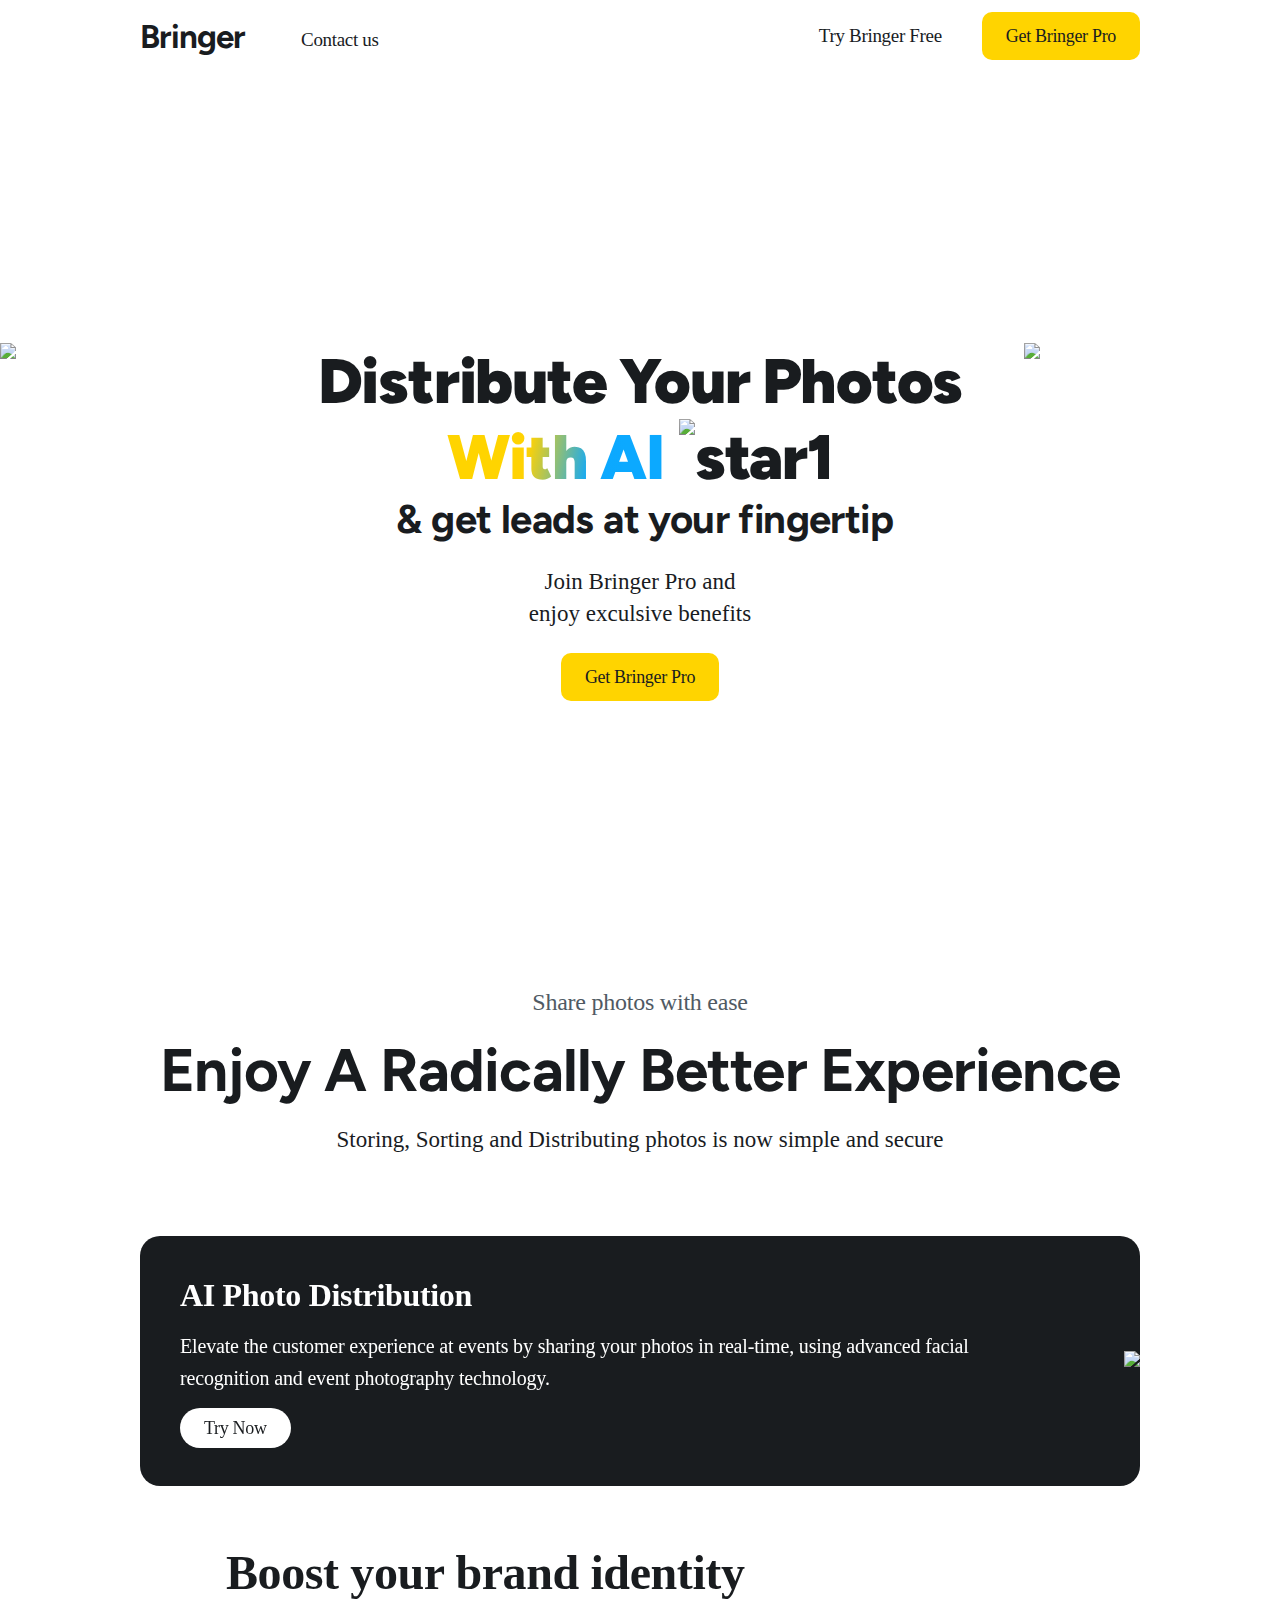
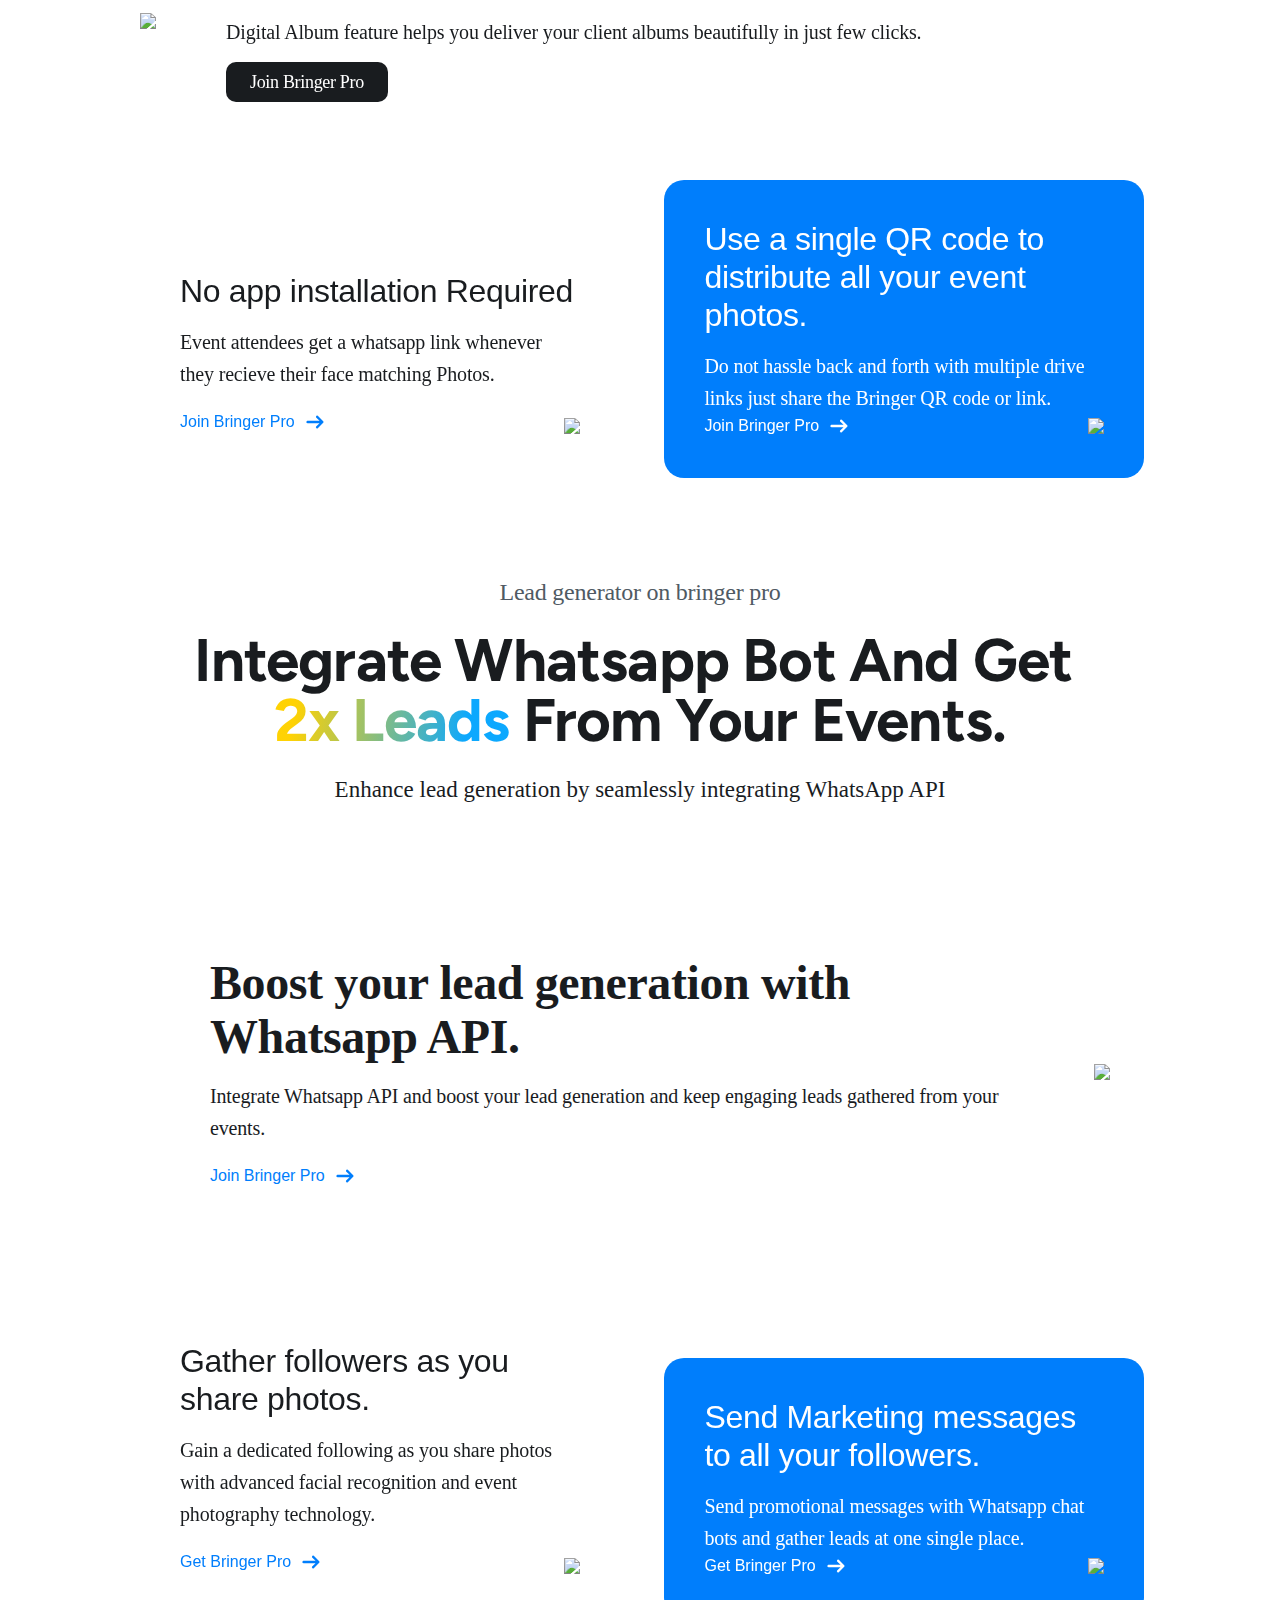
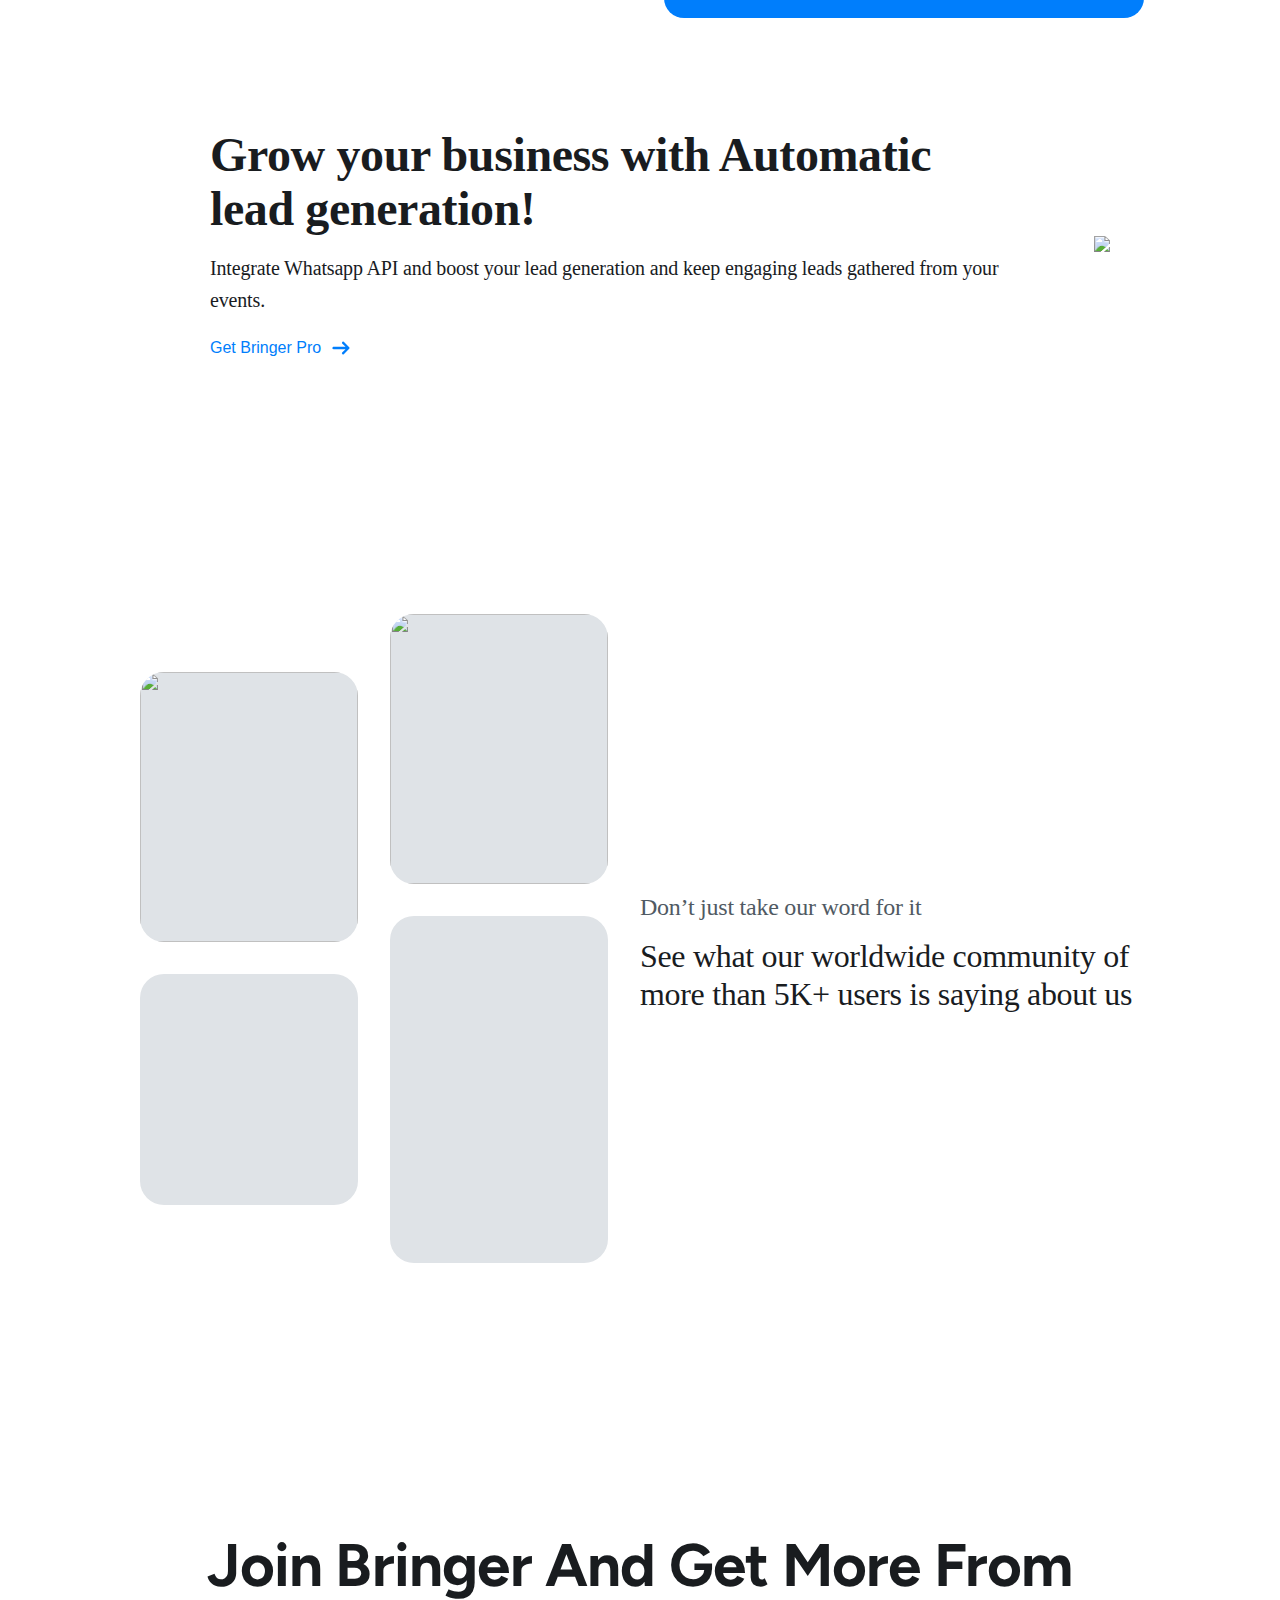
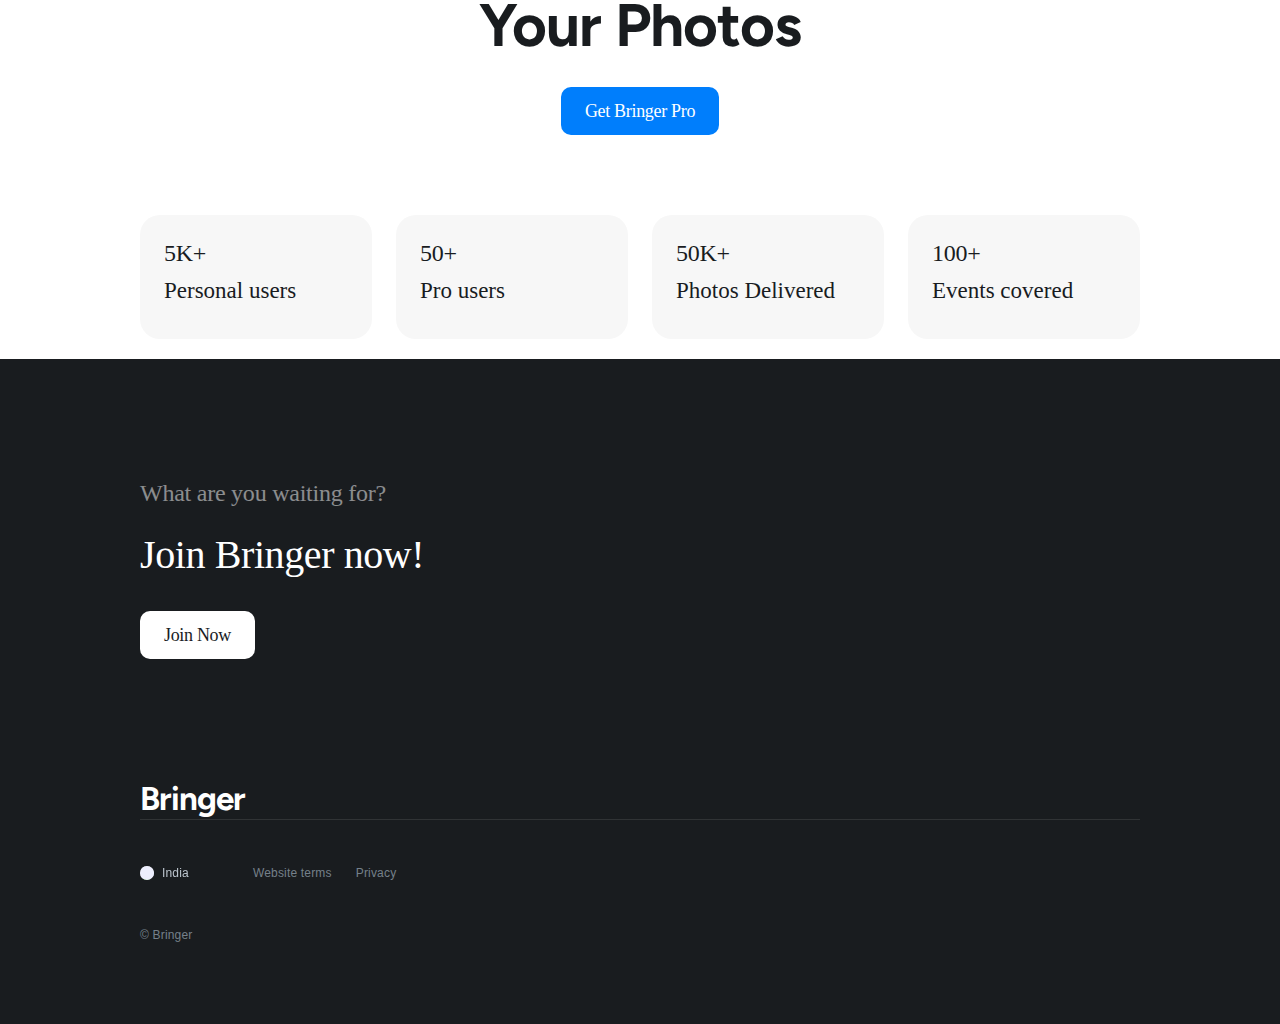
==== commit be66444d: "font-check" ====
--- a/index.html
+++ b/index.html
@@ -26,17 +26,17 @@
     <meta name="theme-color" content="#ffffff" />
     <meta property="keywords" content="Lead Generator, Marketing tool for Photographers, whatsapp marketing, Photo sharing" />
     <link rel="stylesheet" href="style.css">
-    <link rel="mask-icon" color="#191C1F" href="../Bringer-assets/assets/logos/Logo.png" />
-    <link rel="apple-touch-icon" sizes="180x180" href="../Bringer-assets/assets/logos/Logo.png" />
-    <link rel="icon" type="image/png" sizes="32x32" href="../Bringer-assets/assets/logos/Logo (1).png" />
-    <link rel="icon" type="image/png" sizes="16x16" href="../Bringer-assets/assets/logos/Logo (2).png" />
-
-    <link rel="preload" as="font" type="font/woff2" href="../Bringer-assets/media/fonts/AeonikPro-Black.woff2" crossorigin="anonymous" />
-    <link rel="preload" as="font" type="font/woff2" href="../Bringer-assets/media/fonts/AeonikPro-Medium.woff2" crossorigin="anonymous" />
-    <link rel="preload" as="font" type="font/woff2" href="../Bringer-assets/media/fonts/AeonikPro-Regular.woff2" crossorigin="anonymous" />
-    <link rel="preload" as="font" type="font/woff2" href="../Bringer-assets/media/fonts/Inter-Regular.woff2" crossorigin="anonymous" />
-    <link rel="preload" as="font" type="font/woff2" href="../Bringer-assets/media/fonts/Inter-Medium.woff2" crossorigin="anonymous" />
-    <link rel="preload" as="font" type="font/woff2" href="../Bringer-assets/media/fonts/Inter-SemiBold.woff2" crossorigin="anonymous" />
+    <link rel="mask-icon" color="#191C1F" href="./Bringer-assets/assets/logos/Logo.png" />
+    <link rel="apple-touch-icon" sizes="180x180" href="./Bringer-assets/assets/logos/Logo.png" />
+    <link rel="icon" type="image/png" sizes="32x32" href="./Bringer-assets/assets/logos/Logo (1).png" />
+    <link rel="icon" type="image/png" sizes="16x16" href="./Bringer-assets/assets/logos/Logo (2).png" />
+
+    <link rel="preload" as="font" type="font/woff2" href="./Bringer-assets/media/fonts/AeonikPro-Black.woff2" crossorigin="anonymous" />
+    <link rel="preload" as="font" type="font/woff2" href="./Bringer-assets/media/fonts/AeonikPro-Medium.woff2" crossorigin="anonymous" />
+    <link rel="preload" as="font" type="font/woff2" href="./Bringer-assets/media/fonts/AeonikPro-Regular.woff2" crossorigin="anonymous" />
+    <link rel="preload" as="font" type="font/woff2" href="./Bringer-assets/media/fonts/Inter-Regular.woff2" crossorigin="anonymous" />
+    <link rel="preload" as="font" type="font/woff2" href="./Bringer-assets/media/fonts/Inter-Medium.woff2" crossorigin="anonymous" />
+    <link rel="preload" as="font" type="font/woff2" href="./Bringer-assets/media/fonts/Inter-SemiBold.woff2" crossorigin="anonymous" />
 
     <script>
         function change() {
@@ -46,8 +46,7 @@
             var c = document.querySelector(".bqwQoF");
             var hide = document.querySelector(".custom-hide")
                 // Add console.log statements to check if the elements are being found correctly.
-            console.log("element:", element);
-            console.log("c:", c);
+    
             c.classList.toggle("open");
             element.classList.toggle("open");
 
@@ -94,18 +93,18 @@
         </button></div>
             </div>
             <div class="custom-hide">
-                <button onclick="change()"><img  src="/Bringer-assets/assets/icons/xmark-solid.svg" alt="x" style="width: 24px;height: 24px; cursor: pointer;"></button>
+                <button onclick="change()"><img  src="./Bringer-assets/assets/icons/xmark-solid.svg" alt="x" style="width: 24px;height: 24px; cursor: pointer;"></button>
             </div>
         </header>
         <main role="main" class="Box-rui__sc-1g1k12l-0 Position-rui__sc-nh2ik7-0 Position__Relative-rui__sc-nh2ik7-3 sc-28400805-0 cgrqMs sPvaq hfyehJ ckJygt">
             <section data-blockid="b727f27e-7e4e-47e9-b0fe-14ba3779dad8" class="Box-rui__sc-1g1k12l-0 Flex-rui__sc-p3ay74-0 sc-33ff6060-0 gJMito blksuH">
                 <div class=" custom-top">
                     <div>
-                        <img style="position:absolute;left:0;" src="/Bringer-assets/assets/icons/sample1.png" />
+                        <img style="position:absolute;left:0;" src="./Bringer-assets/assets/icons/sample1.png" />
                     </div>
                     <div>
                         <h1 class="Box-rui__sc-1g1k12l-0 Text-rui__sc-1be7qv6-0 brgVtP dfMyAW" style="text-align: center;">Distribute Your Photos <span class="customimg-flex" style="gap:15px;"><span class="custom-magic">With AI</span>
-                            <span class="customiimg-flex"><div><img src="/Bringer-assets/assets/icons/star1.svg" alt="star1"></div></span></span>
+                            <span class="customiimg-flex"><div><img src="./Bringer-assets/assets/icons/star1.svg" alt="star1"></div></span></span>
                         </h1>
                         <h3 class="Box-rui__sc-1g1k12l-0 Text-rui__sc-1be7qv6-0 brgVtP custom-dfMyAW" style="text-align: center;"> & get leads at your fingertip</h3>
                         <div class="Box-rui__sc-1g1k12l-0 Text-rui__sc-1be7qv6-0 dWQrtk gsaalT" style="text-align: center;">
@@ -118,7 +117,7 @@
                         </div>
                     </div>
                     <div>
-                        <img style="position: absolute; right:0" src="/Bringer-assets/assets/icons/sample2.png" />
+                        <img style="position: absolute; right:0" src="./Bringer-assets/assets/icons/sample2.png" />
                     </div>
                 </div>
 
@@ -139,7 +138,7 @@
                 </div>
                 </span>
                 <div class="custom-imgsection">
-                    <img style="" src="/Bringer-assets/assets/icons/first.svg"></div>
+                    <img style="" src="./Bringer-assets/assets/icons/first.svg"></div>
             </div>
             </div>
 
@@ -151,11 +150,11 @@
 
             <div class="custom-section">
                 <div class="custom-imgsection">
-                    <img style="" src="/Bringer-assets/assets/icons/sec.svg" />
-                </div>
-
-
-                <span class="Box-rui__sc-1g1k12l-0 Flex-rui__sc-p3ay74-0 sc-f691958d-2 gwbgho iKkCyI "><h3 class="Box-rui__sc-1g1k12l-0 Text-rui__sc-1be7qv6-0 sc-2eed654d-0 hTFxko bdsGII" style="margin-top: 0;font-family: Inter;font-size: 48px;font-weight: 600;line-height: 54px;letter-spacing: -0.4000000059604645px;text-align: left;"><span max="5" class="LineClamp__LineClampBase-rui__sc-1asyw6f-0 eAFepp">Boost your brand identity</span></h3>
+                    <img style="" src="./Bringer-assets/assets/icons/sec.svg" />
+                </div>
+
+
+                <span class="Box-rui__sc-1g1k12l-0 Flex-rui__sc-p3ay74-0 sc-f691958d-2 gwbgho iKkCyI "><h4 class="Box-rui__sc-1g1k12l-0 Text-rui__sc-1be7qv6-0 sc-2eed654d-0 hTFxko bdsGII" style="margin-top: 0;font-family: Inter;font-size: 48px;font-weight: 600;line-height: 54px;letter-spacing: -0.4000000059604645px;text-align: left;"><span max="5" class="LineClamp__LineClampBase-rui__sc-1asyw6f-0 eAFepp">Boost your brand identity</span></h4>
                 <p class="Box-rui__sc-1g1k12l-0 Text-rui__sc-1be7qv6-0 sc-e5e942d-0 hTFxko itRRDa 
                             font-family: Inter;
                             font-size: 20px;
@@ -183,7 +182,7 @@
                 </div>
                 </span>
                 <div class="custom-imgsection">
-                    <img style="" src="/Bringer-assets/assets/icons/lock.svg"></div>
+                    <img style="" src="./Bringer-assets/assets/icons/lock.svg"></div>
             </div>
             </div>
 
@@ -200,7 +199,7 @@
                 </span>
                 </span>
                 <div class="custom-imgsection">
-                    <img style="" src="/Bringer-assets/assets/icons/qr.svg"></div>
+                    <img style="" src="./Bringer-assets/assets/icons/qr.svg"></div>
             </div>
             </div>
 
@@ -227,7 +226,7 @@
                 </div>
                 </span>
                 <div class="custom-imgsection">
-                    <img style="" src="/Bringer-assets/assets/icons/total.svg">
+                    <img style="" src="./Bringer-assets/assets/icons/total.svg">
                 </div>
 
             </div>
@@ -244,7 +243,7 @@
                 </div>
                 </span>
                 <div class="custom-imgsection">
-                    <img style="" src="/Bringer-assets/assets/icons/plus.svg"></div>
+                    <img style="" src="./Bringer-assets/assets/icons/plus.svg"></div>
             </div>
             </div>
 
@@ -261,7 +260,7 @@
                 </span>
                 </span>
                 <div class="custom-imgsection">
-                    <img style="" src="/Bringer-assets/assets/icons/rimg.svg"></div>
+                    <img style="" src="./Bringer-assets/assets/icons/rimg.svg"></div>
             </div>
             </div>
 
@@ -283,7 +282,7 @@
                 </div>
                 </span>
                 <div class="custom-imgsection">
-                    <img style="" src="/Bringer-assets/assets/icons/text.svg">
+                    <img style="" src="./Bringer-assets/assets/icons/text.svg">
                 </div>
 
             </div>
@@ -296,12 +295,12 @@
         <div class="Box-rui__sc-1g1k12l-0 hXXrXu"><span class="Box-rui__sc-1g1k12l-0 Stack-rui__sc-1t382g5-0 VStack-rui__sc-e0ymcb-0 gwbgho gmYCdY dxzqUs"><p class="Box-rui__sc-1g1k12l-0 Text-rui__sc-1be7qv6-0 bLGaFH iXmiPG">Don’t just take our word for it</p><h2 class="Box-rui__sc-1g1k12l-0 Text-rui__sc-1be7qv6-0 jsjHOi ehubgH">See what our worldwide community of more than 5K+ users is saying about us</h2></span></div>
         <div class="Box-rui__sc-1g1k12l-0 Flex-rui__sc-p3ay74-0 fFNSLs bpJkuN">
             <div class="eclimg" style=" z-index: -1; position:absolute; ">
-                <img src="/Bringer-assets/assets/icons/eclipse.svg" alt="" srcset="">
+                <img src="./Bringer-assets/assets/icons/eclipse.svg" alt="" srcset="">
             </div>
             <div class="Box-rui__sc-1g1k12l-0 sc-d6539507-4 eMtgdA cbfDBN">
                 <figure class="Box-rui__sc-1g1k12l-0 AspectRatio__Base-rui__sc-3p9atg-2 joUpzD jnsDTP sc-d6539507-2 iOrjDN">
                     <div class="AspectRatio__Content-rui__sc-3p9atg-1 dBNTQa">
-                        <div class="Box-rui__sc-1g1k12l-0 Flex-rui__sc-p3ay74-0 sc-d6539507-3 gwbgho lbzdjx"><img alt="" loading="lazy" decoding="async" data-nimg="fill" style="position:absolute;height:100%;width:100%;left:0;top:0;right:0;bottom:0;object-fit:cover;color:transparent" sizes="100vw" src="/Bringer-assets/assets/icons/gallery2.svg"
+                        <div class="Box-rui__sc-1g1k12l-0 Flex-rui__sc-p3ay74-0 sc-d6539507-3 gwbgho lbzdjx"><img alt="" loading="lazy" decoding="async" data-nimg="fill" style="position:absolute;height:100%;width:100%;left:0;top:0;right:0;bottom:0;object-fit:cover;color:transparent" sizes="100vw" src="./Bringer-assets/assets/icons/gallery2.svg"
                             />
                             <blockquote class="Box-rui__sc-1g1k12l-0 Text-rui__sc-1be7qv6-0 sc-d6539507-0 hTFxko jqtMvg">Wow!, I got all my photos instantly</blockquote>
                             <figcaption class="Box-rui__sc-1g1k12l-0 Stack-rui__sc-1t382g5-0 HStack-rui__sc-4zbgg7-0 sc-d6539507-1 gwbgho KOLhW BOuAV"><span class="Box-rui__sc-1g1k12l-0 Stack-rui__sc-1t382g5-0 HStack-rui__sc-4zbgg7-0 gwbgho kDavLO"><span class="Box-rui__sc-1g1k12l-0 Text-rui__sc-1be7qv6-0 hTFxko kldYJM"></span></span>
@@ -312,7 +311,7 @@
                 </figure>
                 <figure class="Box-rui__sc-1g1k12l-0 AspectRatio__Base-rui__sc-3p9atg-2 joUpzD jnsDTP sc-d6539507-2 iOrjDN">
                     <div class="AspectRatio__Content-rui__sc-3p9atg-1 dBNTQa">
-                        <div class="Box-rui__sc-1g1k12l-0 Flex-rui__sc-p3ay74-0 sc-d6539507-3 gwbgho lbzdjx"><img alt="" loading="lazy" decoding="async" data-nimg="fill" style="position:absolute;height:100%;width:100%;left:0;top:0;right:0;bottom:0;object-fit:cover;color:transparent" sizes="100vw" src="/Bringer-assets/assets/icons/gallery1.svg"
+                        <div class="Box-rui__sc-1g1k12l-0 Flex-rui__sc-p3ay74-0 sc-d6539507-3 gwbgho lbzdjx"><img alt="" loading="lazy" decoding="async" data-nimg="fill" style="position:absolute;height:100%;width:100%;left:0;top:0;right:0;bottom:0;object-fit:cover;color:transparent" sizes="100vw" src="./Bringer-assets/assets/icons/gallery1.svg"
                             />
                             <blockquote class="Box-rui__sc-1g1k12l-0 Text-rui__sc-1be7qv6-0 sc-d6539507-0 hTFxko jqtMvg">Really surprised when I got my photos!</blockquote>
                             <figcaption class="Box-rui__sc-1g1k12l-0 Stack-rui__sc-1t382g5-0 HStack-rui__sc-4zbgg7-0 sc-d6539507-1 gwbgho KOLhW BOuAV"><span class="Box-rui__sc-1g1k12l-0 Stack-rui__sc-1t382g5-0 HStack-rui__sc-4zbgg7-0 gwbgho kDavLO"><span class="Box-rui__sc-1g1k12l-0 Text-rui__sc-1be7qv6-0 hTFxko kldYJM"></span></span>
@@ -325,7 +324,7 @@
             <div class="Box-rui__sc-1g1k12l-0 sc-d6539507-4 eMtgdA cbfDBN">
                 <figure class="Box-rui__sc-1g1k12l-0 AspectRatio__Base-rui__sc-3p9atg-2 joUpzD jnsDTP sc-d6539507-2 iOrjDN">
                     <div class="AspectRatio__Content-rui__sc-3p9atg-1 dBNTQa">
-                        <div class="Box-rui__sc-1g1k12l-0 Flex-rui__sc-p3ay74-0 sc-d6539507-3 gwbgho lbzdjx"><img alt="" loading="lazy" decoding="async" data-nimg="fill" style="position:absolute;height:100%;width:100%;left:0;top:0;right:0;bottom:0;object-fit:cover;color:transparent" sizes="100vw" src="/Bringer-assets/assets/icons/gallery3.svg"
+                        <div class="Box-rui__sc-1g1k12l-0 Flex-rui__sc-p3ay74-0 sc-d6539507-3 gwbgho lbzdjx"><img alt="" loading="lazy" decoding="async" data-nimg="fill" style="position:absolute;height:100%;width:100%;left:0;top:0;right:0;bottom:0;object-fit:cover;color:transparent" sizes="100vw" src="./Bringer-assets/assets/icons/gallery3.svg"
                             />
                             <blockquote class="Box-rui__sc-1g1k12l-0 Text-rui__sc-1be7qv6-0 sc-d6539507-0 hTFxko jqtMvg">Love using Bringer, It simply gathered all my event photos with a simple selfie!</blockquote>
                             <figcaption class="Box-rui__sc-1g1k12l-0 Stack-rui__sc-1t382g5-0 HStack-rui__sc-4zbgg7-0 sc-d6539507-1 gwbgho KOLhW BOuAV"><span class="Box-rui__sc-1g1k12l-0 Stack-rui__sc-1t382g5-0 HStack-rui__sc-4zbgg7-0 gwbgho kDavLO"><span class="Box-rui__sc-1g1k12l-0 Text-rui__sc-1be7qv6-0 hTFxko kldYJM"></span></span>
@@ -336,7 +335,7 @@
                 </figure>
                 <figure class="Box-rui__sc-1g1k12l-0 AspectRatio__Base-rui__sc-3p9atg-2 joUpzD jnsDTP sc-d6539507-2 iOrjDN">
                     <div class="AspectRatio__Content-rui__sc-3p9atg-1 dBNTQa">
-                        <div class="Box-rui__sc-1g1k12l-0 Flex-rui__sc-p3ay74-0 sc-d6539507-3 gwbgho lbzdjx"><img alt="" loading="lazy" decoding="async" data-nimg="fill" style="position:absolute;height:100%;width:100%;left:0;top:0;right:0;bottom:0;object-fit:cover;color:transparent" sizes="100vw" src="/Bringer-assets/assets/icons/gallery.svg"
+                        <div class="Box-rui__sc-1g1k12l-0 Flex-rui__sc-p3ay74-0 sc-d6539507-3 gwbgho lbzdjx"><img alt="" loading="lazy" decoding="async" data-nimg="fill" style="position:absolute;height:100%;width:100%;left:0;top:0;right:0;bottom:0;object-fit:cover;color:transparent" sizes="100vw" src="./Bringer-assets/assets/icons/gallery.svg"
                             />
                             <blockquote class="Box-rui__sc-1g1k12l-0 Text-rui__sc-1be7qv6-0 sc-d6539507-0 hTFxko jqtMvg">I would recommend every event to use Bringer, It is so exciting to get my photos</blockquote>
                             <figcaption class="Box-rui__sc-1g1k12l-0 Stack-rui__sc-1t382g5-0 HStack-rui__sc-4zbgg7-0 sc-d6539507-1 gwbgho KOLhW BOuAV"><span class="Box-rui__sc-1g1k12l-0 Stack-rui__sc-1t382g5-0 HStack-rui__sc-4zbgg7-0 gwbgho kDavLO"><span class="Box-rui__sc-1g1k12l-0 Text-rui__sc-1be7qv6-0 hTFxko kldYJM"></span></span>
@@ -394,7 +393,7 @@
             <li class="Box-rui__sc-1g1k12l-0 sc-60d857bf-1 eMtgdA jAIdxc"><a target="_blank" rel="noopener" aria-label="LinkedIn" href="" class="Box-rui__sc-1g1k12l-0 Text-rui__sc-1be7qv6-0 sc-85172584-0 hTFxko bsDSER sc-60d857bf-0 blmjTQ"><span data-variant="mono" style="--rui-icon-url:url(https://bringerapp.com/assets/icons/LogoLinkedIn.svg)" class="Icon-rui__sc-18fefp5-0 jyNclX"></span></a></li>
             <li class="Box-rui__sc-1g1k12l-0 sc-60d857bf-1 eMtgdA jAIdxc"><a target="_blank" rel="noopener" aria-label="TikTok" href="" class="Box-rui__sc-1g1k12l-0 Text-rui__sc-1be7qv6-0 sc-85172584-0 hTFxko bsDSER sc-60d857bf-0 blmjTQ"><span data-variant="mono" style="--rui-icon-url:url(https://bringerapp.com/assets/icons/LogoTikTok.svg)" class="Icon-rui__sc-18fefp5-0 jyNclX"></span></a></li>
         </ul>
-        <div class="Box-rui__sc-1g1k12l-0 Grid-rui__sc-11lbuez-0 dAacPo dPULKP"><button class="ButtonBase__ButtonBaseWrapper-rui__sc-1aqanxw-1 dEIzZN ButtonBase-rui__sc-1aqanxw-2 ButtonLayout___StyledButtonBase-rui__sc-15pyc45-2 iHLlRu cFZUmK Action-rui__sc-1q34a5u-0 sc-c1bdfc96-0 gmCxVP cRZXuB" type="button"><span data-rui="state-layer" class="ButtonBase__ButtonStateLayer-rui__sc-1aqanxw-0 gvbSTM"></span><span class="ButtonLayout__IconWrapper-rui__sc-15pyc45-0 dbkari"><img alt="IN" src="/Bringer-assets/assets/flags/IN.webp" srcSet="/Bringer-assets/assets/flags/IN.webp 1x, /Bringer-assets/assets/flags/IN.png 1x" class="Box-rui__sc-1g1k12l-0 fUhwUb sc-4439bf8f-0 gpkdoY" style=""/></span>India</button>
+        <div class="Box-rui__sc-1g1k12l-0 Grid-rui__sc-11lbuez-0 dAacPo dPULKP"><button class="ButtonBase__ButtonBaseWrapper-rui__sc-1aqanxw-1 dEIzZN ButtonBase-rui__sc-1aqanxw-2 ButtonLayout___StyledButtonBase-rui__sc-15pyc45-2 iHLlRu cFZUmK Action-rui__sc-1q34a5u-0 sc-c1bdfc96-0 gmCxVP cRZXuB" type="button"><span data-rui="state-layer" class="ButtonBase__ButtonStateLayer-rui__sc-1aqanxw-0 gvbSTM"></span><span class="ButtonLayout__IconWrapper-rui__sc-15pyc45-0 dbkari"><img alt="IN" src="./Bringer-assets/assets/flags/IN.webp" srcSet="./Bringer-assets/assets/flags/IN.webp 1x, ./Bringer-assets/assets/flags/IN.png 1x" class="Box-rui__sc-1g1k12l-0 fUhwUb sc-4439bf8f-0 gpkdoY" style=""/></span>India</button>
             <ul class="Box-rui__sc-1g1k12l-0 Flex-rui__sc-p3ay74-0 sc-29219cc7-0 gwbgho ikOfvP">
                 <li class="Box-rui__sc-1g1k12l-0 dDglqp"><a title="Website terms" class="Box-rui__sc-1g1k12l-0 Text-rui__sc-1be7qv6-0 sc-85172584-0 gDTNam jpAnLm bsDSER sc-f5724ed1-0 dCQdBy" href="/en-IN/legal/website-terms-and-conditions/" style="">Website terms</a></li>
                 <li class="Box-rui__sc-1g1k12l-0 dDglqp"><a title="Privacy" class="Box-rui__sc-1g1k12l-0 Text-rui__sc-1be7qv6-0 sc-85172584-0 gDTNam jpAnLm bsDSER sc-f5724ed1-0 dCQdBy" href="/en-IN/privacy-policy/" style="">Privacy</a></li>
@@ -405,4 +404,4 @@
 
 </body>
 
-</html>+</html>
--- a/style.css
+++ b/style.css
@@ -73,6 +73,12 @@
 
 .custom-top {
     display: flex;
+    /* justify-content: space-between;
+    gap:60px; */
+}
+.custom-top>div>img{
+    object-fit: cover;
+    width:20%;
     /* justify-content: space-between;
     gap:60px; */
 }
@@ -2574,7 +2580,7 @@
     -ms-letter-spacing: -0.0375rem;
     letter-spacing: -0.0375rem;
     font-size: clamp(2rem, 1.6rem + 2vw, 2.5rem);
-    white-space: pre-wrap;
+    /* white-space: pre-wrap; */
 }
 
 .custom-dfMyAW {
@@ -3601,7 +3607,7 @@
 .eAFepp {
     display: -webkit-box;
     -webkit-line-clamp: 5;
-    -webkit-box-orient: vertical;
+    /* -webkit-box-orient: vertical; */
     /* overflow: hidden; */
     /* overflow-wrap: break-word; */
 }
@@ -5105,7 +5111,6 @@
     -webkit-transition: all 0.3s;
     transition: all 0.3s;
     margin-right: auto;
-    margin-left: calc(-1 * var(--rui-space-s16));
     margin-top: var(--rui-space-s16);
 }
 
@@ -5462,7 +5467,7 @@
 
 .bdsGII {
     font-family: Inter;
-    font-size: 48px;
+    font-size:2.5rem;
     font-weight: 600;
     line-height: 54px;
     letter-spacing: -0.4000000059604645px;
@@ -6889,7 +6894,7 @@
     color: #191c1f;
     max-width: 100%;
     white-space: pre-wrap;
-    word-break: break-word;
+    /* word-break: break-word; */
 }
 
 
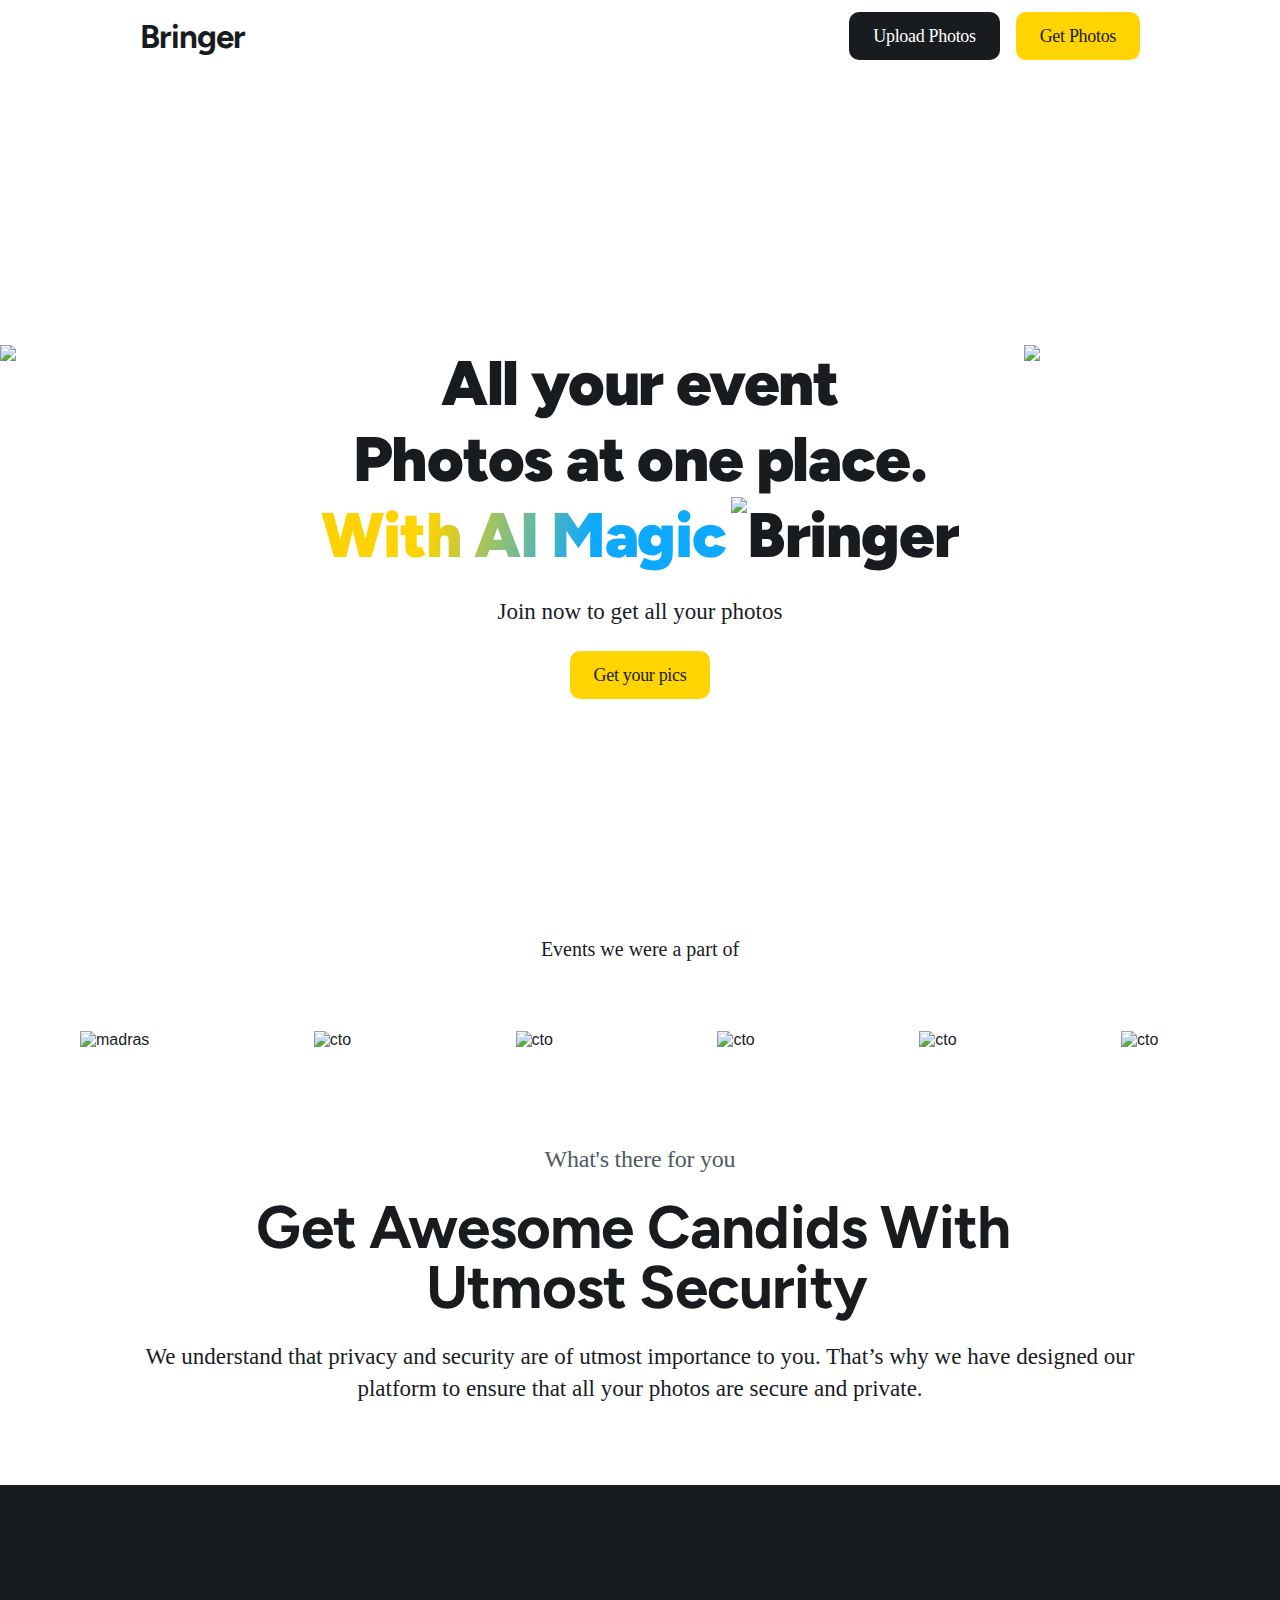
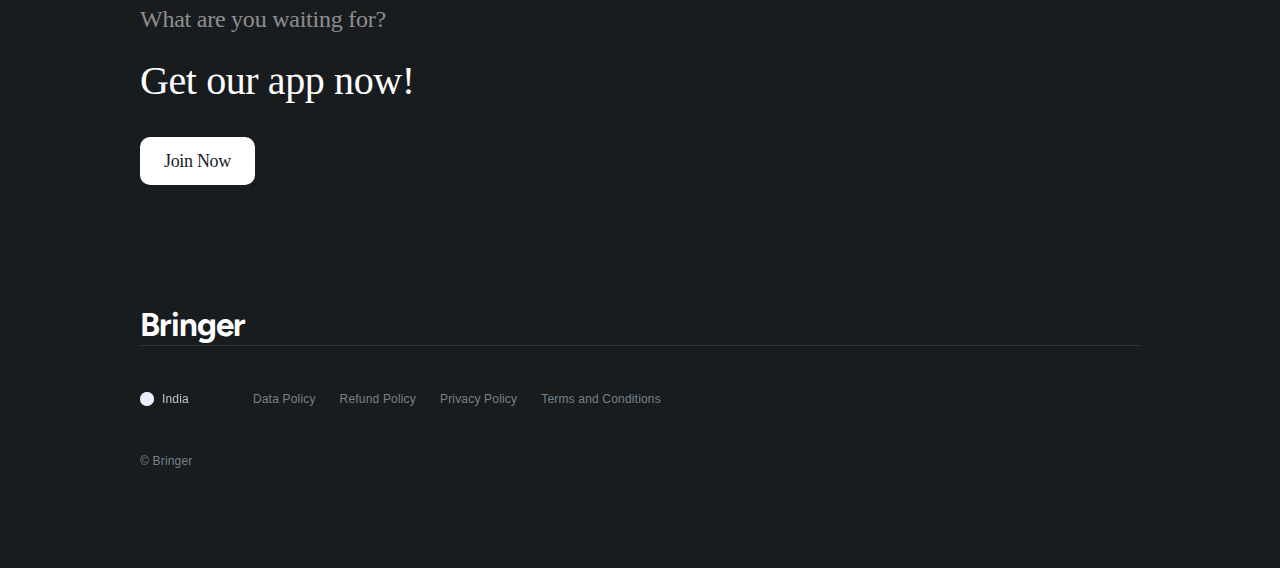
==== commit 1763181c: "c4" ====
--- a/index.html
+++ b/index.html
@@ -2,29 +2,27 @@
 
 <head>
     <meta charSet="utf-8" />
-    <title>Bringer Pro | Make the most out of photo sharing</title>
-    <meta name="description" content="Make the most out of AI photo sharing" />
-
-    <meta property="og:title" content="Bringer Pro | Make the most out of photo sharing" />
-    <meta property="og:description" content="Get more leads while you share on Bringer" />
-    <meta property="og:url" content="https://www.bringerapp.com" />
+    <title>Bringer | All your event photos in one place</title>
+    <meta name="description" content="Get all of your event photos through AI" />
+    <meta property="og:title" content="Bringer | All your event photos in one place" />
+    <meta property="og:description" content="Get all of your event photos through AI" />
+    <meta property="og:url" content="https://www.bringerapp.com/" />
     <meta property="og:type" content="website" />
     <meta property="og:image" content="https://www.bringerapp.com/Bringer-assets/assets/social%20share.png" />
-    <meta property="og:image:alt" content="Bringer Pro" />
+    <meta property="og:image:alt" content="Bringer app" />
     <meta property="og:image:width" content="1200" />
     <meta property="og:image:height" content="630" />
-    <meta property="og:locale" content="en_IN" />
-    <meta property="og:site_name" content="Bringer Pro" />
+    <meta property="og:site_name" content="Bringer" />
     <link rel="preconnect" href="https://fonts.googleapis.com">
     <link rel="preconnect" href="https://fonts.gstatic.com" crossorigin>
     <link href="https://fonts.googleapis.com/css2?family=Figtree:ital,wght@0,300;0,400;0,500;0,600;0,700;0,800;0,900;1,300;1,400;1,500;1,600;1,700;1,900&family=Inter:wght@100;200;300;400;500;600;700;800;900&family=Jost:ital,wght@0,300;0,400;0,500;0,600;0,700;1,300;1,700&display=swap"
         rel="stylesheet">
-    <link rel="canonical" href="https://bringerapp.com" />
+    <link rel="canonical" href="https://www.bringerapp.com" />
     <meta name="msapplication-TileColor" content="#191C1F" />
     <meta name="viewport" content="initial-scale=1.0, width=device-width" />
     <meta name="format-detection" content="telephone=no" />
     <meta name="theme-color" content="#ffffff" />
-    <meta property="keywords" content="Lead Generator, Marketing tool for Photographers, whatsapp marketing, Photo sharing" />
+    <meta property="keywords" content="Bringer, Photo Sharing, AI, Wedding Photo Sharing" />
     <link rel="stylesheet" href="style.css">
     <link rel="mask-icon" color="#191C1F" href="./Bringer-assets/assets/logos/Logo.png" />
     <link rel="apple-touch-icon" sizes="180x180" href="./Bringer-assets/assets/logos/Logo.png" />
@@ -38,18 +36,21 @@
     <link rel="preload" as="font" type="font/woff2" href="./Bringer-assets/media/fonts/Inter-Medium.woff2" crossorigin="anonymous" />
     <link rel="preload" as="font" type="font/woff2" href="./Bringer-assets/media/fonts/Inter-SemiBold.woff2" crossorigin="anonymous" />
 
+
     <script>
         function change() {
             console.log("Change function called");
             const body = document.querySelector("body");
             var element = document.querySelector(".custom-nav");
             var c = document.querySelector(".bqwQoF");
+            var coll = document.querySelector(".scroller");
             var hide = document.querySelector(".custom-hide")
                 // Add console.log statements to check if the elements are being found correctly.
-    
+            console.log("element:", element);
+            console.log("c:", c);
             c.classList.toggle("open");
             element.classList.toggle("open");
-
+            coll.classList.toggle("open");
             if (c.classList.contains("open")) {
                 // Disable scroll 
                 body.style.overflow = "hidden";
@@ -63,6 +64,18 @@
             }
         }
     </script>
+    <script async src="https://www.googletagmanager.com/gtag/js?id=G-EGGTQVXLC4"></script>
+    <script>
+        window.dataLayer = window.dataLayer || [];
+
+        function gtag() {
+            dataLayer.push(arguments);
+        }
+        gtag('js', new Date());
+
+        gtag('config', 'G-EGGTQVXLC4');
+    </script>
+
 </head>
 
 <body>
@@ -72,19 +85,21 @@
                 <Span class="custom-title">Bringer</Span>
                 <div class="Box-rui__sc-1g1k12l-0 sc-fdd86e15-2 iUDYJj guDjwk">
                     <div class="Box-rui__sc-1g1k12l-0 Flex-rui__sc-p3ay74-0 sc-8b142331-0 gwbgho dzGjVc">
-                        <div class="Box-rui__sc-1g1k12l-0 sc-8b142331-2 eMtgdA fZQtOS"><button onclick="window.open('https://api.whatsapp.com/send/?phone=%2B918248171862&text=Hi')" class="ButtonBase__ButtonBaseWrapper-rui__sc-1aqanxw-1 dEIzZN ButtonBase-rui__sc-1aqanxw-2 ButtonLayout___StyledButtonBase-rui__sc-15pyc45-2 iHLlRu cFZUmK Button-rui__sc-1gvtpv4-0 sc-b1d8265f-0 gPKCMx bvUaMm sc-8b142331-1 hjUSpV"
-                                type="button"><span data-rui="state-layer" class="ButtonBase__ButtonStateLayer-rui__sc-1aqanxw-0 gvbSTM"></span><span class="Ellipsis__EllipsisBase-rui__sc-1uis3y5-0 ezeIGf"><span class="Box-rui__sc-1g1k12l-0 Text-rui__sc-1be7qv6-0 bwaeom">Contact us</span></span></button></div>
-                    </div><span class="Box-rui__sc-1g1k12l-0 Stack-rui__sc-1t382g5-0 HStack-rui__sc-4zbgg7-0 gwbgho hetXNt"><a href="https://business.bringerapp.com" class="ButtonBase__ButtonBaseWrapper-rui__sc-1aqanxw-1 dEIzZN ButtonBase-rui__sc-1aqanxw-2 ButtonLayout___StyledButtonBase-rui__sc-15pyc45-2 iHLlRu cFZUmK Button-rui__sc-1gvtpv4-0 sc-b1d8265f-0 beemZw lbSvEU" aria-disabled="false"><span data-rui="state-layer" class="ButtonBase__ButtonStateLayer-rui__sc-1aqanxw-0 gvbSTM"></span>
-                    <span class="Ellipsis__EllipsisBase-rui__sc-1uis3y5-0 ezeIGf">Try Bringer Free</span>
-                    </a><a data-blockid="signup-button" href="https://form.jotform.com/233184158228054" class="ButtonBase__ButtonBaseWrapper-rui__sc-1aqanxw-1 dEIzZN ButtonBase-rui__sc-1aqanxw-2 ButtonLayout___StyledButtonBase-rui__sc-15pyc45-2 iHLlRu cFZUmK Button-rui__sc-1gvtpv4-0 sc-b1d8265f-0 gPKCMx iriJld"
-                        aria-disabled="false"><span data-rui="state-layer" class="ButtonBase__ButtonStateLayer-rui__sc-1aqanxw-0 gvbSTM"></span><span class="Ellipsis__EllipsisBase-rui__sc-1uis3y5-0 ezeIGf">Get Bringer Pro</span></a></span>
+                    </div><span class="Box-rui__sc-1g1k12l-0 Stack-rui__sc-1t382g5-0 HStack-rui__sc-4zbgg7-0 gwbgho hetXNt"><a href="https://app.bringerapp.com" class="ButtonBase__ButtonBaseWrapper-rui__sc-1aqanxw-1 dEIzZN ButtonBase-rui__sc-1aqanxw-2 ButtonLayout___StyledButtonBase-rui__sc-15pyc45-2 iHLlRu cFZUmK Button-rui__sc-1gvtpv4-0 sc-b1d8265f-0 beemZw lbSvEU" aria-disabled="false"><span data-rui="state-layer" class="ButtonBase__ButtonStateLayer-rui__sc-1aqanxw-0 gvbSTM"></span>
+
+                    </a>
+                    <a data-blockid="signup-button" href="https://business.bringerapp.com/" class="ButtonBase__ButtonBaseWrapper-rui__sc-1aqanxw-1 dEIzZN ButtonBase-rui__sc-1aqanxw-2 ButtonLayout___StyledButtonBase-rui__sc-15pyc45-2 iHLlRu cFZUmK Button-rui__sc-1gvtpv4-0 sc-b1d8265f-0  custom-button"
+                        aria-disabled="false"><span data-rui="state-layer" class="ButtonBase__ButtonStateLayer-rui__sc-1aqanxw-0 gvbSTM"></span><span class="Ellipsis__EllipsisBase-rui__sc-1uis3y5-0 ezeIGf">Upload Photos</span></a>
+                    <a data-blockid="signup-button" href="https://app.bringerapp.com" class="ButtonBase__ButtonBaseWrapper-rui__sc-1aqanxw-1 dEIzZN ButtonBase-rui__sc-1aqanxw-2 ButtonLayout___StyledButtonBase-rui__sc-15pyc45-2 iHLlRu cFZUmK Button-rui__sc-1gvtpv4-0 sc-b1d8265f-0 gPKCMx iriJld"
+                        aria-disabled="false"><span data-rui="state-layer" class="ButtonBase__ButtonStateLayer-rui__sc-1aqanxw-0 gvbSTM"></span><span class="Ellipsis__EllipsisBase-rui__sc-1uis3y5-0 ezeIGf">Get Photos</span></a>
+                    </span>
                 </div>
                 <div class="custom-nav">
                     <div class="custom-navelements">
 
-                        <div><a class="bwaeom" href="https://api.whatsapp.com/send/?phone=%2B918248171862&text=Hi">Contact us</a></div>
-                        <div><button onclick="window.open('https://business.bringerapp.com')" class="custom-button">Try Bringer Free</button></div>
-                        <div><button onclick="window.open('https://form.jotform.com/233184158228054')" class="custom-button">Get Bringer Pro</button></div>
+
+                        <div><button href="https://business.bringerapp.com/" class="custom-button">Upload Photos</button></div>
+                        <div><button class="https://app.bringerapp.com">Get Photos</button></div>
                     </div>
                 </div>
                 <div class="Box-rui__sc-1g1k12l-0 bqwQoF" style="">
@@ -103,17 +118,15 @@
                         <img style="position:absolute;left:0;" src="./Bringer-assets/assets/icons/sample1.png" />
                     </div>
                     <div>
-                        <h1 class="Box-rui__sc-1g1k12l-0 Text-rui__sc-1be7qv6-0 brgVtP dfMyAW" style="text-align: center;">Distribute Your Photos <span class="customimg-flex" style="gap:15px;"><span class="custom-magic">With AI</span>
-                            <span class="customiimg-flex"><div><img src="./Bringer-assets/assets/icons/star1.svg" alt="star1"></div></span></span>
+                        <h1 class="Box-rui__sc-1g1k12l-0 Text-rui__sc-1be7qv6-0 brgVtP dfMyAW" style="text-align: center;">All your event <br> Photos at one place. <br><span class="customimg-flex" style="gap:5px"><span class="customm-magic">With AI Magic</span><span class="customimg-flex"><div><img src="./Bringer-assets/assets/icons/star1.svg" alt=" Bringer"></div></span></span>
                         </h1>
-                        <h3 class="Box-rui__sc-1g1k12l-0 Text-rui__sc-1be7qv6-0 brgVtP custom-dfMyAW" style="text-align: center;"> & get leads at your fingertip</h3>
+
                         <div class="Box-rui__sc-1g1k12l-0 Text-rui__sc-1be7qv6-0 dWQrtk gsaalT" style="text-align: center;">
-                            <p>Join Bringer Pro and </br> enjoy exculsive benefits</p>
+                            <p>Join now to get all your photos</p>
                             </span>
                         </div>
                         <div class="Box-rui__sc-1g1k12l-0 Flex-rui__sc-p3ay74-0 gwbgho hJKPBb" style="margin-top: 20px" ;>
-                            <a href="https://form.jotform.com/233184158228054" class="ButtonBase__ButtonBaseWrapper-rui__sc-1aqanxw-1 dEIzZN ButtonBase-rui__sc-1aqanxw-2 ButtonLayout___StyledButtonBase-rui__sc-15pyc45-2 iHLlRu cFZUmK Button-rui__sc-1gvtpv4-0 sc-b1d8265f-0 gPKCMx iriJld"
-                                aria-disabled="false"><span data-rui="state-layer" class="ButtonBase__ButtonStateLayer-rui__sc-1aqanxw-0 gvbSTM"></span><span class="Ellipsis__EllipsisBase-rui__sc-1uis3y5-0 ezeIGf">Get Bringer Pro</span></a>
+                            <a href="https://app.bringerapp.com" class="ButtonBase__ButtonBaseWrapper-rui__sc-1aqanxw-1 dEIzZN ButtonBase-rui__sc-1aqanxw-2 ButtonLayout___StyledButtonBase-rui__sc-15pyc45-2 iHLlRu cFZUmK Button-rui__sc-1gvtpv4-0 sc-b1d8265f-0 gPKCMx iriJld" aria-disabled="false"><span data-rui="state-layer" class="ButtonBase__ButtonStateLayer-rui__sc-1aqanxw-0 gvbSTM"></span><span class="Ellipsis__EllipsisBase-rui__sc-1uis3y5-0 ezeIGf">Get your pics</span></a>
                         </div>
                     </div>
                     <div>
@@ -123,285 +136,78 @@
 
     </div>
     </section>
-
+    <div style="text-align: center; padding-bottom: 50px; padding-top: 25px;  font-family: Inter;
+        font-size: 20px;
+        font-weight: 400;
+        line-height: 32px;
+        letter-spacing: 0em;
+        text-align: center;
+        ">Events we were a part of</div>
+    <div class="scroller">
+        <div class="scroller-inner">
+            <img src="./Bringer-assets/assets/icons/event carousel/5aY5jj8BDvCa0TtLeezBDHMDSwo.webp" alt="madras">
+            <img src="./Bringer-assets/assets/icons/event carousel/aEkX7tkM9ok9dmp8yGZaebcg.webp" alt="cto">
+            <img src="./Bringer-assets/assets/icons/event carousel/cto.svg" alt="cto">
+            <img src="./Bringer-assets/assets/icons/event carousel/Group 669561.png" alt="cto">
+            <img src="./Bringer-assets/assets/icons/event carousel/madras.svg" alt="cto">
+            <img src="./Bringer-assets/assets/icons/event carousel/OFPHJOQ9KWU2SoVIqtT7Warywkg.webp" alt="cto">
+            <img src="./Bringer-assets/assets/icons/event carousel/OpZGYTHFKUyZCgOtDpxT2oYwgQ.png" alt="cto">
+            <img src="./Bringer-assets/assets/icons/event carousel/simpl.svg" alt="cto">
+            <img src="./Bringer-assets/assets/icons/event carousel/Tn3Ze6Ff7hTBsJnG3CBJGmUPy4.webp" alt="cto">
+            <img src="./Bringer-assets/assets/icons/event carousel/WdPi4jXlAndi4L1bNZolVJbqc.webp" alt="cto">
+            <img src="./Bringer-assets/assets/icons/event carousel/xDbH8cudu4w6ihwhaSoMRTJTtQA.webp" alt="cto">
+            <img src="./Bringer-assets/assets/icons/event carousel/YJp4R4CfpxFHulFZhWd99iBgBo.webp" alt="cto">
+            <img src="./Bringer-assets/assets/icons/event carousel/ZK13L02lor6GbiPRtanoLrrYs.webp" alt="cto">
+
+
+        </div>
+    </div>
     <section data-blockid="26f7f51b-e262-4652-953a-9fac402f23a3" class="Box-rui__sc-1g1k12l-0 sc-d85bbb3d-0 dVOCfZ cNPxDM sc-4baf7d1c-0 fhYMfy" style="">
-        <p class="Box-rui__sc-1g1k12l-0 Text-rui__sc-1be7qv6-0 hTFxko kZtapL sc-4baf7d1c-1 kRhqNW" style="text-align: center; ">Share photos with ease</p>
-        <h2 class="Box-rui__sc-1g1k12l-0 Text-rui__sc-1be7qv6-0 hTFxko ljMcTN sc-4baf7d1c-2 jFBAQk">Enjoy a radically better experience</h2>
-        <p class="Box-rui__sc-1g1k12l-0 Text-rui__sc-1be7qv6-0 iqmbuT jrZvPu sc-4baf7d1c-3 iPdfWq">Storing, Sorting and Distributing photos is now simple and secure</p>
+        <p class="Box-rui__sc-1g1k12l-0 Text-rui__sc-1be7qv6-0 hTFxko kZtapL sc-4baf7d1c-1 kRhqNW" style="text-align: center; ">What's there for you</p>
+        <h2 class="Box-rui__sc-1g1k12l-0 Text-rui__sc-1be7qv6-0 hTFxko ljMcTN sc-4baf7d1c-2 jFBAQk">Get Awesome Candids with <br> Utmost Security</h2>
+        <p class="Box-rui__sc-1g1k12l-0 Text-rui__sc-1be7qv6-0 iqmbuT jrZvPu sc-4baf7d1c-3 iPdfWq">We understand that privacy and security are of utmost importance to you. That’s why we have designed our platform to ensure that all your photos are secure and private.</p>
     </section>
-    <section data-blockid="5e10466a-a827-4df4-aeff-f54756df0bdb" data-type="tile-default" class="Box-rui__sc-1g1k12l-0 sc-d85bbb3d-0 dVOCfZ cNPxDM sc-f691958d-0 cUeicM">
-        <a class="Box-rui__sc-1g1k12l-0 Text-rui__sc-1be7qv6-0 sc-85172584-0 doVmft bsDSER sc-f691958d-1 jnxckT" href="https://form.jotform.com/233184158228054" style="background-color: #191C1F;">
-            <div class="custom-section">
-                <span class="Box-rui__sc-1g1k12l-0 Flex-rui__sc-p3ay74-0 sc-f691958d-2 gwbgho iKkCyI"><h3 class="Box-rui__sc-1g1k12l-0 Text-rui__sc-1be7qv6-0 sc-2eed654d-0 hTFxko bdsGII" style="margin-top: 0;"><span max="5" class="LineClamp__LineClampBase-rui__sc-1asyw6f-0 eAFepp">AI Photo Distribution</span></h3>
-                <p class="Box-rui__sc-1g1k12l-0 Text-rui__sc-1be7qv6-0 sc-e5e942d-0 hTFxko itRRDa">Elevate the customer experience at events by sharing your photos in real-time, using advanced facial recognition and event photography technology.</p>
-                <div class="Box-rui__sc-1g1k12l-0 Flex-rui__sc-p3ay74-0 sc-7e848c7d-0 hpoCtN kWkRza" style="display: block;"><span class="Box-rui__sc-1g1k12l-0 Text-rui__sc-1be7qv6-0 hTFxko dwrPIG"><span class="Ellipsis__EllipsisBase-rui__sc-1uis3y5-0 iriJld" style="background: white; border-radius:9999px;">Try Now</span></span>
-                </div>
-                </span>
-                <div class="custom-imgsection">
-                    <img style="" src="./Bringer-assets/assets/icons/first.svg"></div>
-            </div>
-            </div>
-
-            </div>
-        </a>
-    </section>
-    <section data-blockid="0a78ee8c-d8e7-4d54-8efe-174d4f4383a6" data-type="tile-default" class="Box-rui__sc-1g1k12l-0 sc-d85bbb3d-0 dVOCfZ cNPxDM sc-f691958d-0 cUeicM">
-        <a class="Box-rui__sc-1g1k12l-0 Text-rui__sc-1be7qv6-0 sc-85172584-0 hdgcKm bsDSER sc-f691958d-1 jnxckT" href="https://form.jotform.com/233184158228054">
-
-            <div class="custom-section">
-                <div class="custom-imgsection">
-                    <img style="" src="./Bringer-assets/assets/icons/sec.svg" />
-                </div>
-
-
-                <span class="Box-rui__sc-1g1k12l-0 Flex-rui__sc-p3ay74-0 sc-f691958d-2 gwbgho iKkCyI "><h4 class="Box-rui__sc-1g1k12l-0 Text-rui__sc-1be7qv6-0 sc-2eed654d-0 hTFxko bdsGII" style="margin-top: 0;font-family: Inter;font-size: 48px;font-weight: 600;line-height: 54px;letter-spacing: -0.4000000059604645px;text-align: left;"><span max="5" class="LineClamp__LineClampBase-rui__sc-1asyw6f-0 eAFepp">Boost your brand identity</span></h4>
-                <p class="Box-rui__sc-1g1k12l-0 Text-rui__sc-1be7qv6-0 sc-e5e942d-0 hTFxko itRRDa 
-                            font-family: Inter;
-                            font-size: 20px;
-                            font-weight: 400;
-                            line-height: 32px;
-                            letter-spacing: -0.20000000298023224px;
-                            text-align: left;
-                        ">Digital Album feature helps you deliver your client albums beautifully in just few clicks.</p>
-                <div class="Box-rui__sc-1g1k12l-0 Flex-rui__sc-p3ay74-0 sc-7e848c7d-0 hpoCtN kWkRza" style="display: block;padding-right:0"><span class="Box-rui__sc-1g1k12l-0 Text-rui__sc-1be7qv6-0 hTFxko dwrPIG"><span class="Ellipsis__EllipsisBase-rui__sc-1uis3y5-0 custom-button">Join Bringer Pro</span></span>
-                </div>
-                </span>
-            </div>
-
-
-
-            </div>
-        </a>
-    </section>
-    <section data-blockid="5e10466a-a827-4df4-aeff-f54756df0bdb" data-type="tile-default" class="Box-rui__sc-1g1k12l-0 sc-d85bbb3d-0 dVOCfZ cNPxDM sc-f691958d-0 gZiWci">
-        <a class="Box-rui__sc-1g1k12l-0 Text-rui__sc-1be7qv6-0 sc-85172584-0 hdgcKm bsDSER sc-f691958d-1 jnxckT" href="https://form.jotform.com/233184158228054">
-            <span class="Box-rui__sc-1g1k12l-0 Flex-rui__sc-p3ay74-0 sc-f691958d-2 gwbgho iKkCyI"><h3 class="Box-rui__sc-1g1k12l-0 Text-rui__sc-1be7qv6-0 sc-2eed654d-0 hTFxko jpAnLm cewLbq"><span max="5" class="LineClamp__LineClampBase-rui__sc-1asyw6f-0 eAFepp">No app installation Required</span></h3>
-            <p class="Box-rui__sc-1g1k12l-0 Text-rui__sc-1be7qv6-0 sc-e5e942d-0 hTFxko itRRDa">Event attendees get a whatsapp link whenever they recieve their face matching Photos.</p>
-            <div class="custom-section1" style="align-items: flex-end;">
-                <div class="Box-rui__sc-1g1k12l-0 Flex-rui__sc-p3ay74-0 sc-7e848c7d-0 jLUtqq GCOUl"><span class="Box-rui__sc-1g1k12l-0 Text-rui__sc-1be7qv6-0 hTFxko dwrPIG"><span class="Ellipsis__EllipsisBase-rui__sc-1uis3y5-0 ezeIGf">Join Bringer Pro</span></span><svg viewBox="0 0 24 24" size="24" aria-label="Get Bringer Pro" class="icon-base__IconBase-rui__sc-1efctcf-0 biFlk sc-7e848c7d-1 hbnKpT"><g fill="currentColor"><path fill="currentColor" d="M20.5 11.992c0-.276-.105-.535-.306-.737L14.77 5.832a.919.919 0 0 0-1.3 0l-.324.325a.919.919 0 0 0 0 1.3l3.394 3.395H4.42a.919.919 0 0 0-.92.919v.46c0 .507.411.918.92.918h12.12l-3.394 3.394a.919.919 0 0 0 0 1.3l.325.325c.359.359.94.359 1.3 0l5.423-5.422c.204-.205.306-.477.306-.754Z"></path></g></svg>
-                </div>
-                </span>
-                <div class="custom-imgsection">
-                    <img style="" src="./Bringer-assets/assets/icons/lock.svg"></div>
-            </div>
-            </div>
-
-            </div>
-        </a>
-    </section>
-    <section data-blockid="5e10466a-a827-4df4-aeff-f54756df0bdb" data-type="tile-default" class="Box-rui__sc-1g1k12l-0 sc-d85bbb3d-0 dVOCfZ cNPxDM sc-f691958d-0 duOA-DS">
-        <a class="Box-rui__sc-1g1k12l-0 Text-rui__sc-1be7qv6-0 sc-85172584-0 doVmft bsDSER sc-f691958d-1 jnxckT" href="https://form.jotform.com/233184158228054">
-            <span class="Box-rui__sc-1g1k12l-0 Flex-rui__sc-p3ay74-0 sc-f691958d-2 gwbgho iKkCyI"><h3 class="Box-rui__sc-1g1k12l-0 Text-rui__sc-1be7qv6-0 sc-2eed654d-0 hTFxko jpAnLm cewLbq"><span max="5" class="LineClamp__LineClampBase-rui__sc-1asyw6f-0 eAFepp">Use a single QR code to distribute all your event photos.</span></h3>
-            <p class="Box-rui__sc-1g1k12l-0 Text-rui__sc-1be7qv6-0 sc-e5e942d-0 hTFxko itRRDa">Do not hassle back and forth with multiple drive links just share the Bringer QR code or link.</p>
-            <div class="custom-section1" style="align-items: flex-end;">
-                <span class="custom-section1 Box-rui__sc-1g1k12l-0 Text-rui__sc-1be7qv6-0 hTFxko dwrPIG" style="gap:0px"><span class="Ellipsis__EllipsisBase-rui__sc-1uis3y5-0 ezeIGf">Join Bringer Pro</span><svg viewBox="0 0 24 24" size="24" aria-label="Get Bringer Pro"
-                    class="icon-base__IconBase-rui__sc-1efctcf-0 biFlk sc-7e848c7d-1 hbnKpT"><g fill="currentColor"><path fill="currentColor" d="M20.5 11.992c0-.276-.105-.535-.306-.737L14.77 5.832a.919.919 0 0 0-1.3 0l-.324.325a.919.919 0 0 0 0 1.3l3.394 3.395H4.42a.919.919 0 0 0-.92.919v.46c0 .507.411.918.92.918h12.12l-3.394 3.394a.919.919 0 0 0 0 1.3l.325.325c.359.359.94.359 1.3 0l5.423-5.422c.204-.205.306-.477.306-.754Z"></path></g></svg>
-                </span>
-                </span>
-                <div class="custom-imgsection">
-                    <img style="" src="./Bringer-assets/assets/icons/qr.svg"></div>
-            </div>
-            </div>
-
-            </div>
-        </a>
-    </section>
-    <section data-blockid="a0957b8b-7abd-4679-8440-74bf401d2b75" class="Box-rui__sc-1g1k12l-0 sc-d85bbb3d-0 dVOCfZ cNPxDM sc-4baf7d1c-0 fhYMfy">
-        <p class="Box-rui__sc-1g1k12l-0 Text-rui__sc-1be7qv6-0 hTFxko kZtapL sc-4baf7d1c-1 kRhqNW" style="text-align: center;">Lead generator on bringer pro</p>
-        <h2 class="Box-rui__sc-1g1k12l-0 Text-rui__sc-1be7qv6-0 hTFxko ljMcTN sc-4baf7d1c-2 jFBAQk">Integrate Whatsapp Bot and get <br><span class="custom-lead">2x leads</span> from your events.</h2>
-        <p class="Box-rui__sc-1g1k12l-0 Text-rui__sc-1be7qv6-0 iqmbuT jrZvPu sc-4baf7d1c-3 iPdfWq">Enhance lead generation by seamlessly integrating WhatsApp API</p>
-    </section>
-    <section data-blockid="05bff40e-a0a0-4572-8153-03e62f420689" data-type="tile-default" class="Box-rui__sc-1g1k12l-0 sc-d85bbb3d-0 dVOCfZ cNPxDM sc-f691958d-0 cUeicM">
-        <a class="Box-rui__sc-1g1k12l-0 Text-rui__sc-1be7qv6-0 sc-85172584-0 hdgcKm bsDSER sc-f691958d-1 jnxckT" href="https://form.jotform.com/233184158228054" style="padding:30px;">
-            <div class="custom-section">
-                <span class="Box-rui__sc-1g1k12l-0 Flex-rui__sc-p3ay74-0 sc-f691958d-2 gwbgho iKkCyI"><h3 class="Box-rui__sc-1g1k12l-0 Text-rui__sc-1be7qv6-0 sc-2eed654d-0 hTFxko bdsGII " style="margin-top: 0;"><span max="5" class="LineClamp__LineClampBase-rui__sc-1asyw6f-0 eAFepp" style="margin-top: 0;font-family: Inter;font-size: 48px;font-weight: 600;line-height: 54px;letter-spacing: -0.4000000059604645px;text-align: left;">Boost your lead generation with Whatsapp API. </span></h3>
-                <p class="Box-rui__sc-1g1k12l-0 Text-rui__sc-1be7qv6-0 sc-e5e942d-0 hTFxko itRRDa 
-                        font-family: Inter;
-                            font-size: 20px;
-                            font-weight: 400;
-                            line-height: 32px;
-                            letter-spacing: -0.20000000298023224px;
-                            text-align: left;">Integrate Whatsapp API and boost your lead generation and keep engaging leads gathered from your events. </p>
-                <div class="Box-rui__sc-1g1k12l-0 Flex-rui__sc-p3ay74-0 sc-7e848c7d-0 jLUtqq GCOUl"><span class="Box-rui__sc-1g1k12l-0 Text-rui__sc-1be7qv6-0 hTFxko dwrPIG"><span class="Ellipsis__EllipsisBase-rui__sc-1uis3y5-0 ezeIGf">Join Bringer Pro</span></span><svg viewBox="0 0 24 24" size="24" aria-label="Get Bringer Pro" class="icon-base__IconBase-rui__sc-1efctcf-0 biFlk sc-7e848c7d-1 hbnKpT"><g fill="currentColor"><path fill="currentColor" d="M20.5 11.992c0-.276-.105-.535-.306-.737L14.77 5.832a.919.919 0 0 0-1.3 0l-.324.325a.919.919 0 0 0 0 1.3l3.394 3.395H4.42a.919.919 0 0 0-.92.919v.46c0 .507.411.918.92.918h12.12l-3.394 3.394a.919.919 0 0 0 0 1.3l.325.325c.359.359.94.359 1.3 0l5.423-5.422c.204-.205.306-.477.306-.754Z"></path></g></svg>
-                </div>
-                </span>
-                <div class="custom-imgsection">
-                    <img style="" src="./Bringer-assets/assets/icons/total.svg">
-                </div>
-
-            </div>
-
-            </div>
-        </a>
-    </section>
-    <section data-blockid="5e10466a-a827-4df4-aeff-f54756df0bdb" data-type="tile-default" class="Box-rui__sc-1g1k12l-0 sc-d85bbb3d-0 dVOCfZ cNPxDM sc-f691958d-0 gZiWci">
-        <a class="Box-rui__sc-1g1k12l-0 Text-rui__sc-1be7qv6-0 sc-85172584-0 hdgcKm bsDSER sc-f691958d-1 jnxckT" href="https://form.jotform.com/233184158228054">
-            <span class="Box-rui__sc-1g1k12l-0 Flex-rui__sc-p3ay74-0 sc-f691958d-2 gwbgho iKkCyI"><h3 class="Box-rui__sc-1g1k12l-0 Text-rui__sc-1be7qv6-0 sc-2eed654d-0 hTFxko jpAnLm cewLbq"><span max="5" class="LineClamp__LineClampBase-rui__sc-1asyw6f-0 eAFepp">Gather followers as you share photos.</span></h3>
-            <p class="Box-rui__sc-1g1k12l-0 Text-rui__sc-1be7qv6-0 sc-e5e942d-0 hTFxko itRRDa">Gain a dedicated following as you share photos with advanced facial recognition and event photography technology.</p>
-            <div class="custom-section1" style="align-items: flex-end;">
-                <div class="Box-rui__sc-1g1k12l-0 Flex-rui__sc-p3ay74-0 sc-7e848c7d-0 jLUtqq GCOUl"><span class="Box-rui__sc-1g1k12l-0 Text-rui__sc-1be7qv6-0 hTFxko dwrPIG"><span class="Ellipsis__EllipsisBase-rui__sc-1uis3y5-0 ezeIGf">Get Bringer Pro</span></span><svg viewBox="0 0 24 24" size="24" aria-label="Get Bringer Pro" class="icon-base__IconBase-rui__sc-1efctcf-0 biFlk sc-7e848c7d-1 hbnKpT"><g fill="currentColor"><path fill="currentColor" d="M20.5 11.992c0-.276-.105-.535-.306-.737L14.77 5.832a.919.919 0 0 0-1.3 0l-.324.325a.919.919 0 0 0 0 1.3l3.394 3.395H4.42a.919.919 0 0 0-.92.919v.46c0 .507.411.918.92.918h12.12l-3.394 3.394a.919.919 0 0 0 0 1.3l.325.325c.359.359.94.359 1.3 0l5.423-5.422c.204-.205.306-.477.306-.754Z"></path></g></svg>
-                </div>
-                </span>
-                <div class="custom-imgsection">
-                    <img style="" src="./Bringer-assets/assets/icons/plus.svg"></div>
-            </div>
-            </div>
-
-            </div>
-        </a>
-    </section>
-    <section data-blockid="5e10466a-a827-4df4-aeff-f54756df0bdb" data-type="tile-default" class="Box-rui__sc-1g1k12l-0 sc-d85bbb3d-0 dVOCfZ cNPxDM sc-f691958d-0 duOA-DS">
-        <a class="Box-rui__sc-1g1k12l-0 Text-rui__sc-1be7qv6-0 sc-85172584-0 doVmft bsDSER sc-f691958d-1 jnxckT" href="https://form.jotform.com/233184158228054">
-            <span class="Box-rui__sc-1g1k12l-0 Flex-rui__sc-p3ay74-0 sc-f691958d-2 gwbgho iKkCyI"><h3 class="Box-rui__sc-1g1k12l-0 Text-rui__sc-1be7qv6-0 sc-2eed654d-0 hTFxko jpAnLm cewLbq"><span max="5" class="LineClamp__LineClampBase-rui__sc-1asyw6f-0 eAFepp">Send Marketing messages to all your followers.</span></h3>
-            <p class="Box-rui__sc-1g1k12l-0 Text-rui__sc-1be7qv6-0 sc-e5e942d-0 hTFxko itRRDa">Send promotional messages with Whatsapp chat bots and gather leads at one single place.</p>
-            <div class="custom-section1" style="align-items: flex-end;">
-                <span class="custom-section1 Box-rui__sc-1g1k12l-0 Text-rui__sc-1be7qv6-0 hTFxko dwrPIG" style="gap:0px"><span class="Ellipsis__EllipsisBase-rui__sc-1uis3y5-0 ezeIGf">Get Bringer Pro</span><svg viewBox="0 0 24 24" size="24" aria-label="Get Bringer Pro"
-                    class="icon-base__IconBase-rui__sc-1efctcf-0 biFlk sc-7e848c7d-1 hbnKpT"><g fill="currentColor"><path fill="currentColor" d="M20.5 11.992c0-.276-.105-.535-.306-.737L14.77 5.832a.919.919 0 0 0-1.3 0l-.324.325a.919.919 0 0 0 0 1.3l3.394 3.395H4.42a.919.919 0 0 0-.92.919v.46c0 .507.411.918.92.918h12.12l-3.394 3.394a.919.919 0 0 0 0 1.3l.325.325c.359.359.94.359 1.3 0l5.423-5.422c.204-.205.306-.477.306-.754Z"></path></g></svg>
-                </span>
-                </span>
-                <div class="custom-imgsection">
-                    <img style="" src="./Bringer-assets/assets/icons/rimg.svg"></div>
-            </div>
-            </div>
-
-            </div>
-        </a>
-    </section>
-    <section data-blockid="05bff40e-a0a0-4572-8153-03e62f420689" data-type="tile-default" class="Box-rui__sc-1g1k12l-0 sc-d85bbb3d-0 dVOCfZ cNPxDM sc-f691958d-0 cUeicM">
-        <a class="Box-rui__sc-1g1k12l-0 Text-rui__sc-1be7qv6-0 sc-85172584-0 hdgcKm bsDSER sc-f691958d-1 jnxckT" href="https://form.jotform.com/233184158228054" style="padding:30px;">
-            <div class="custom-section">
-                <span class="Box-rui__sc-1g1k12l-0 Flex-rui__sc-p3ay74-0 sc-f691958d-2 gwbgho iKkCyI"><h3 class="Box-rui__sc-1g1k12l-0 Text-rui__sc-1be7qv6-0 sc-2eed654d-0 hTFxko bdsGII " style="margin-top: 0;"><span max="5" class="LineClamp__LineClampBase-rui__sc-1asyw6f-0 eAFepp" style="margin-top: 0;font-family: Inter;font-size: 48px;font-weight: 600;line-height: 54px;letter-spacing: -0.4000000059604645px;text-align: left;">Grow your business with Automatic lead generation! </span></h3>
-                <p class="Box-rui__sc-1g1k12l-0 Text-rui__sc-1be7qv6-0 sc-e5e942d-0 hTFxko itRRDa 
-                        font-family: Inter;
-                            font-size: 20px;
-                            font-weight: 400;
-                            line-height: 32px;
-                            letter-spacing: -0.20000000298023224px;
-                            text-align: left;">Integrate Whatsapp API and boost your lead generation and keep engaging leads gathered from your events. </p>
-                <div class="Box-rui__sc-1g1k12l-0 Flex-rui__sc-p3ay74-0 sc-7e848c7d-0 jLUtqq GCOUl"><span class="Box-rui__sc-1g1k12l-0 Text-rui__sc-1be7qv6-0 hTFxko dwrPIG"><span class="Ellipsis__EllipsisBase-rui__sc-1uis3y5-0 ezeIGf">Get Bringer Pro</span></span><svg viewBox="0 0 24 24" size="24" aria-label="Get Bringer Pro" class="icon-base__IconBase-rui__sc-1efctcf-0 biFlk sc-7e848c7d-1 hbnKpT"><g fill="currentColor"><path fill="currentColor" d="M20.5 11.992c0-.276-.105-.535-.306-.737L14.77 5.832a.919.919 0 0 0-1.3 0l-.324.325a.919.919 0 0 0 0 1.3l3.394 3.395H4.42a.919.919 0 0 0-.92.919v.46c0 .507.411.918.92.918h12.12l-3.394 3.394a.919.919 0 0 0 0 1.3l.325.325c.359.359.94.359 1.3 0l5.423-5.422c.204-.205.306-.477.306-.754Z"></path></g></svg>
-                </div>
-                </span>
-                <div class="custom-imgsection">
-                    <img style="" src="./Bringer-assets/assets/icons/text.svg">
-                </div>
-
-            </div>
-
-            </div>
-        </a>
-    </section>
-    <section data-blockid="d7536263-28c1-40b5-84d2-bfdb59ee3b95" class="Box-rui__sc-1g1k12l-0 hjGhmc"></section>
-    <section data-blockid="4e2b93fc-dec9-4dda-ba02-7ebdb1d76f82" class="Box-rui__sc-1g1k12l-0 sc-d85bbb3d-0 dVOCfZ cNPxDM sc-87f05ade-0 gdCty">
-        <div class="Box-rui__sc-1g1k12l-0 hXXrXu"><span class="Box-rui__sc-1g1k12l-0 Stack-rui__sc-1t382g5-0 VStack-rui__sc-e0ymcb-0 gwbgho gmYCdY dxzqUs"><p class="Box-rui__sc-1g1k12l-0 Text-rui__sc-1be7qv6-0 bLGaFH iXmiPG">Don’t just take our word for it</p><h2 class="Box-rui__sc-1g1k12l-0 Text-rui__sc-1be7qv6-0 jsjHOi ehubgH">See what our worldwide community of more than 5K+ users is saying about us</h2></span></div>
-        <div class="Box-rui__sc-1g1k12l-0 Flex-rui__sc-p3ay74-0 fFNSLs bpJkuN">
-            <div class="eclimg" style=" z-index: -1; position:absolute; ">
-                <img src="./Bringer-assets/assets/icons/eclipse.svg" alt="" srcset="">
-            </div>
-            <div class="Box-rui__sc-1g1k12l-0 sc-d6539507-4 eMtgdA cbfDBN">
-                <figure class="Box-rui__sc-1g1k12l-0 AspectRatio__Base-rui__sc-3p9atg-2 joUpzD jnsDTP sc-d6539507-2 iOrjDN">
-                    <div class="AspectRatio__Content-rui__sc-3p9atg-1 dBNTQa">
-                        <div class="Box-rui__sc-1g1k12l-0 Flex-rui__sc-p3ay74-0 sc-d6539507-3 gwbgho lbzdjx"><img alt="" loading="lazy" decoding="async" data-nimg="fill" style="position:absolute;height:100%;width:100%;left:0;top:0;right:0;bottom:0;object-fit:cover;color:transparent" sizes="100vw" src="./Bringer-assets/assets/icons/gallery2.svg"
-                            />
-                            <blockquote class="Box-rui__sc-1g1k12l-0 Text-rui__sc-1be7qv6-0 sc-d6539507-0 hTFxko jqtMvg">Wow!, I got all my photos instantly</blockquote>
-                            <figcaption class="Box-rui__sc-1g1k12l-0 Stack-rui__sc-1t382g5-0 HStack-rui__sc-4zbgg7-0 sc-d6539507-1 gwbgho KOLhW BOuAV"><span class="Box-rui__sc-1g1k12l-0 Stack-rui__sc-1t382g5-0 HStack-rui__sc-4zbgg7-0 gwbgho kDavLO"><span class="Box-rui__sc-1g1k12l-0 Text-rui__sc-1be7qv6-0 hTFxko kldYJM"></span></span>
-                            </figcaption>
-                        </div>
-                    </div>
-                    <div role="none" class="AspectRatio__Spacer-rui__sc-3p9atg-0 gsiWqd"></div>
-                </figure>
-                <figure class="Box-rui__sc-1g1k12l-0 AspectRatio__Base-rui__sc-3p9atg-2 joUpzD jnsDTP sc-d6539507-2 iOrjDN">
-                    <div class="AspectRatio__Content-rui__sc-3p9atg-1 dBNTQa">
-                        <div class="Box-rui__sc-1g1k12l-0 Flex-rui__sc-p3ay74-0 sc-d6539507-3 gwbgho lbzdjx"><img alt="" loading="lazy" decoding="async" data-nimg="fill" style="position:absolute;height:100%;width:100%;left:0;top:0;right:0;bottom:0;object-fit:cover;color:transparent" sizes="100vw" src="./Bringer-assets/assets/icons/gallery1.svg"
-                            />
-                            <blockquote class="Box-rui__sc-1g1k12l-0 Text-rui__sc-1be7qv6-0 sc-d6539507-0 hTFxko jqtMvg">Really surprised when I got my photos!</blockquote>
-                            <figcaption class="Box-rui__sc-1g1k12l-0 Stack-rui__sc-1t382g5-0 HStack-rui__sc-4zbgg7-0 sc-d6539507-1 gwbgho KOLhW BOuAV"><span class="Box-rui__sc-1g1k12l-0 Stack-rui__sc-1t382g5-0 HStack-rui__sc-4zbgg7-0 gwbgho kDavLO"><span class="Box-rui__sc-1g1k12l-0 Text-rui__sc-1be7qv6-0 hTFxko kldYJM"></span></span>
-                            </figcaption>
-                        </div>
-                    </div>
-                    <div role="none" class="AspectRatio__Spacer-rui__sc-3p9atg-0 uhFEm"></div>
-                </figure>
-            </div>
-            <div class="Box-rui__sc-1g1k12l-0 sc-d6539507-4 eMtgdA cbfDBN">
-                <figure class="Box-rui__sc-1g1k12l-0 AspectRatio__Base-rui__sc-3p9atg-2 joUpzD jnsDTP sc-d6539507-2 iOrjDN">
-                    <div class="AspectRatio__Content-rui__sc-3p9atg-1 dBNTQa">
-                        <div class="Box-rui__sc-1g1k12l-0 Flex-rui__sc-p3ay74-0 sc-d6539507-3 gwbgho lbzdjx"><img alt="" loading="lazy" decoding="async" data-nimg="fill" style="position:absolute;height:100%;width:100%;left:0;top:0;right:0;bottom:0;object-fit:cover;color:transparent" sizes="100vw" src="./Bringer-assets/assets/icons/gallery3.svg"
-                            />
-                            <blockquote class="Box-rui__sc-1g1k12l-0 Text-rui__sc-1be7qv6-0 sc-d6539507-0 hTFxko jqtMvg">Love using Bringer, It simply gathered all my event photos with a simple selfie!</blockquote>
-                            <figcaption class="Box-rui__sc-1g1k12l-0 Stack-rui__sc-1t382g5-0 HStack-rui__sc-4zbgg7-0 sc-d6539507-1 gwbgho KOLhW BOuAV"><span class="Box-rui__sc-1g1k12l-0 Stack-rui__sc-1t382g5-0 HStack-rui__sc-4zbgg7-0 gwbgho kDavLO"><span class="Box-rui__sc-1g1k12l-0 Text-rui__sc-1be7qv6-0 hTFxko kldYJM"></span></span>
-                            </figcaption>
-                        </div>
-                    </div>
-                    <div role="none" class="AspectRatio__Spacer-rui__sc-3p9atg-0 gsiWqd"></div>
-                </figure>
-                <figure class="Box-rui__sc-1g1k12l-0 AspectRatio__Base-rui__sc-3p9atg-2 joUpzD jnsDTP sc-d6539507-2 iOrjDN">
-                    <div class="AspectRatio__Content-rui__sc-3p9atg-1 dBNTQa">
-                        <div class="Box-rui__sc-1g1k12l-0 Flex-rui__sc-p3ay74-0 sc-d6539507-3 gwbgho lbzdjx"><img alt="" loading="lazy" decoding="async" data-nimg="fill" style="position:absolute;height:100%;width:100%;left:0;top:0;right:0;bottom:0;object-fit:cover;color:transparent" sizes="100vw" src="./Bringer-assets/assets/icons/gallery.svg"
-                            />
-                            <blockquote class="Box-rui__sc-1g1k12l-0 Text-rui__sc-1be7qv6-0 sc-d6539507-0 hTFxko jqtMvg">I would recommend every event to use Bringer, It is so exciting to get my photos</blockquote>
-                            <figcaption class="Box-rui__sc-1g1k12l-0 Stack-rui__sc-1t382g5-0 HStack-rui__sc-4zbgg7-0 sc-d6539507-1 gwbgho KOLhW BOuAV"><span class="Box-rui__sc-1g1k12l-0 Stack-rui__sc-1t382g5-0 HStack-rui__sc-4zbgg7-0 gwbgho kDavLO"><span class="Box-rui__sc-1g1k12l-0 Text-rui__sc-1be7qv6-0 hTFxko kldYJM"></span></span>
-                            </figcaption>
-                        </div>
-                    </div>
-                    <div role="none" class="AspectRatio__Spacer-rui__sc-3p9atg-0 iZFocv"></div>
-                </figure>
-            </div>
-        </div>
-    </section>
-    <section data-blockid="08eba1b7-de14-4dbc-a4a4-6171c6a3ad00" class="Box-rui__sc-1g1k12l-0 hjGhmc"></section>
-    <section data-blockid="31854489-d4aa-4d54-b0df-4e0abcc5adbb" class="Box-rui__sc-1g1k12l-0 sc-d85bbb3d-0 dVOCfZ cNPxDM sc-4baf7d1c-0 fhYMfy">
-        <h2 class="Box-rui__sc-1g1k12l-0 Text-rui__sc-1be7qv6-0 hTFxko ljMcTN sc-4baf7d1c-2 jFBAQk" style="justify-content: center;" style="">Join Bringer and get more from your Photos</h2>
-        <div class="Box-rui__sc-1g1k12l-0 Flex-rui__sc-p3ay74-0 sc-4baf7d1c-4 gwbgho ehZymP" style="justify-content: center;"><a href="https://form.jotform.com/233184158228054" class="ButtonBase__ButtonBaseWrapper-rui__sc-1aqanxw-1 dEIzZN ButtonBase-rui__sc-1aqanxw-2 ButtonLayout___StyledButtonBase-rui__sc-15pyc45-2 iHLlRu cFZUmK Button-rui__sc-1gvtpv4-0 sc-b1d8265f-0 gPKCMx iriJldd"
-                aria-disabled="false"><span data-rui="state-layer" class="ButtonBase__ButtonStateLayer-rui__sc-1aqanxw-0 gvbSTM"></span><span class="Ellipsis__EllipsisBase-rui__sc-1uis3y5-0 ezeIGf" style="">Get Bringer Pro</span></a></div>
-    </section>
-    <section data-blockid="ca2266ee-a5d4-41dc-8acd-039d593389c2" class="Box-rui__sc-1g1k12l-0 sc-d85bbb3d-0 bNBbtE cNPxDM">
-        <ul class="Box-rui__sc-1g1k12l-0 Grid-rui__sc-11lbuez-0 eMtgdA bcNOSV">
-            <li class="Box-rui__sc-1g1k12l-0 sc-4fe954d1-0 eMtgdA ibxLIT"><span class="Box-rui__sc-1g1k12l-0 Stack-rui__sc-1t382g5-0 VStack-rui__sc-e0ymcb-0 sc-4fe954d1-2 fDviuG cfsOAb iFoktD"><span class="Box-rui__sc-1g1k12l-0 Stack-rui__sc-1t382g5-0 VStack-rui__sc-e0ymcb-0 gwbgho jwemZK cfsOAb"><h3 class="Box-rui__sc-1g1k12l-0 Text-rui__sc-1be7qv6-0 hTFxko kZtapL sc-4fe954d1-3 hBWfVi">5K+</h3></span>
-                <h4 class="Box-rui__sc-1g1k12l-0 Text-rui__sc-1be7qv6-0 dVrMwx jrZvPu" style="text-align: left;" style="">Personal users</h4>
-                </span>
-            </li>
-            <li class="Box-rui__sc-1g1k12l-0 sc-4fe954d1-0 eMtgdA jdcIpK"><span class="Box-rui__sc-1g1k12l-0 Stack-rui__sc-1t382g5-0 VStack-rui__sc-e0ymcb-0 sc-4fe954d1-2 fDviuG cfsOAb iFoktD"><span class="Box-rui__sc-1g1k12l-0 Stack-rui__sc-1t382g5-0 VStack-rui__sc-e0ymcb-0 gwbgho jwemZK cfsOAb"><h3 class="Box-rui__sc-1g1k12l-0 Text-rui__sc-1be7qv6-0 hTFxko kZtapL sc-4fe954d1-3 hBWfVi">50+</h3></span>
-                <h4 class="Box-rui__sc-1g1k12l-0 Text-rui__sc-1be7qv6-0 dVrMwx jrZvPu" style="text-align: left;" style="">Pro users</h4>
-                </span>
-            </li>
-            <li class="Box-rui__sc-1g1k12l-0 sc-4fe954d1-0 eMtgdA fUeqeg"><span class="Box-rui__sc-1g1k12l-0 Stack-rui__sc-1t382g5-0 VStack-rui__sc-e0ymcb-0 sc-4fe954d1-2 fDviuG cfsOAb iFoktD"><span class="Box-rui__sc-1g1k12l-0 Stack-rui__sc-1t382g5-0 VStack-rui__sc-e0ymcb-0 gwbgho jwemZK cfsOAb"><h3 class="Box-rui__sc-1g1k12l-0 Text-rui__sc-1be7qv6-0 hTFxko kZtapL sc-4fe954d1-3 hBWfVi">50K+</h3></span>
-                <h4 class="Box-rui__sc-1g1k12l-0 Text-rui__sc-1be7qv6-0 dVrMwx jrZvPu" style="text-align: left;" style="">Photos Delivered</h4>
-                </span>
-            </li>
-            <li class="Box-rui__sc-1g1k12l-0 sc-4fe954d1-0 eMtgdA mmgzC"><span class="Box-rui__sc-1g1k12l-0 Stack-rui__sc-1t382g5-0 VStack-rui__sc-e0ymcb-0 sc-4fe954d1-2 fDviuG cfsOAb iFoktD"><span class="Box-rui__sc-1g1k12l-0 Stack-rui__sc-1t382g5-0 VStack-rui__sc-e0ymcb-0 gwbgho jwemZK cfsOAb"><h3 class="Box-rui__sc-1g1k12l-0 Text-rui__sc-1be7qv6-0 hTFxko kZtapL sc-4fe954d1-3 hBWfVi">100+</h3></span>
-                <h4 class="Box-rui__sc-1g1k12l-0 Text-rui__sc-1be7qv6-0 dVrMwx jrZvPu" style="text-align: left;" style="">Events covered</h4>
-                </span>
-            </li>
-        </ul>
-    </section>
+
+
+
     </main>
     <footer role="contentinfo" class="Box-rui__sc-1g1k12l-0 sc-d85bbb3d-0 dVOCfZ cNPxDM sc-b7b12257-0 iFeCcD" style="">
         <section data-blockid="e6129af3-9d23-46a9-b03e-e4cdfa4c9863" class="Box-rui__sc-1g1k12l-0 sc-d85bbb3d-0 dVOCfZ cNPxDM sc-4baf7d1c-0 fhYMfy">
             <p class="Box-rui__sc-1g1k12l-0 Text-rui__sc-1be7qv6-0 hTFxko kZtapL sc-4baf7d1c-1 kRhqNW" style="">What are you waiting for?</p>
-            <h2 class="Box-rui__sc-1g1k12l-0 Text-rui__sc-1be7qv6-0 hTFxko ljMcTN sc-4baf7d1c-2 jFBAQk" style="">Join Bringer now!</h2>
-            <div class="Box-rui__sc-1g1k12l-0 Flex-rui__sc-p3ay74-0 sc-4baf7d1c-4 gwbgho ehZymP"><a href="https://form.jotform.com/233184158228054" class="ButtonBase__ButtonBaseWrapper-rui__sc-1aqanxw-1 dEIzZN ButtonBase-rui__sc-1aqanxw-2 ButtonLayout___StyledButtonBase-rui__sc-15pyc45-2 iHLlRu cFZUmK Button-rui__sc-1gvtpv4-0 sc-b1d8265f-0 lmpNJr ioXDdg"
+            <h2 class="Box-rui__sc-1g1k12l-0 Text-rui__sc-1be7qv6-0 hTFxko ljMcTN sc-4baf7d1c-2 jFBAQk" style="">Get our app now!</h2>
+            <div class="Box-rui__sc-1g1k12l-0 Flex-rui__sc-p3ay74-0 sc-4baf7d1c-4 gwbgho ehZymP"><a href="https://app.bringerapp.com" class="ButtonBase__ButtonBaseWrapper-rui__sc-1aqanxw-1 dEIzZN ButtonBase-rui__sc-1aqanxw-2 ButtonLayout___StyledButtonBase-rui__sc-15pyc45-2 iHLlRu cFZUmK Button-rui__sc-1gvtpv4-0 sc-b1d8265f-0 lmpNJr ioXDdg"
                     aria-disabled="false"><span data-rui="state-layer" class="ButtonBase__ButtonStateLayer-rui__sc-1aqanxw-0 gvbSTM"></span><span class="Ellipsis__EllipsisBase-rui__sc-1uis3y5-0 ezeIGf" style="">Join Now</span></a></div>
         </section>
         <section data-blockid="24a7ffd9-cd9c-4817-894a-e825e8c27040" class="Box-rui__sc-1g1k12l-0 sc-d85bbb3d-0 fgxAwG cNPxDM sc-12629982-0 eRSURy">
-            <p class="Box-rui__sc-1g1k12l-0 Text-rui__sc-1be7qv6-0 hTFxko hkRffL sc-12629982-1 cThGcW" style="">© Bringer </p>
+            <p class="Box-rui__sc-1g1k12l-0 Text-rui__sc-1be7qv6-0 hTFxko hkRffL sc-12629982-1 cThGcW" style="">© Bringer
+            </p>
         </section>
         <ul class="Box-rui__sc-1g1k12l-0 Stack-rui__sc-1t382g5-0 HStack-rui__sc-4zbgg7-0 jQAhcZ cxYIHC">
-            <li class="Box-rui__sc-1g1k12l-0 sc-60d857bf-1 iUDYJj jAIdxc"><a href="https://form.jotform.com/233184158228054" class="Box-rui__sc-1g1k12l-0 Text-rui__sc-1be7qv6-0 sc-85172584-0 hTFxko bsDSER"><span title="Bringer Pro" class="Box-rui__sc-1g1k12l-0 Flex-rui__sc-p3ay74-0 kBjPGM custom-title" style="color:white;">Bringer</li>
+            <li class="Box-rui__sc-1g1k12l-0 sc-60d857bf-1 iUDYJj jAIdxc"><a href="https://app.bringerapp.com" class="Box-rui__sc-1g1k12l-0 Text-rui__sc-1be7qv6-0 sc-85172584-0 hTFxko bsDSER"><span title="Bringer" class="Box-rui__sc-1g1k12l-0 Flex-rui__sc-p3ay74-0 kBjPGM custom-title" style="color:white;">Bringer</li>
             <li
-                class="Box-rui__sc-1g1k12l-0 sc-60d857bf-1 eMtgdA jAIdxc"><a target="_blank" rel="noopener" aria-label="Facebook" href="" class="Box-rui__sc-1g1k12l-0 Text-rui__sc-1be7qv6-0 sc-85172584-0 hTFxko bsDSER sc-60d857bf-0 blmjTQ"><span data-variant="mono" style="--rui-icon-url:url(https://bringerapp.com/assets/icons/LogoFacebook.svg)" class="Icon-rui__sc-18fefp5-0 jyNclX"></span></a></li>
-            <li class="Box-rui__sc-1g1k12l-0 sc-60d857bf-1 eMtgdA jAIdxc"><a target="_blank" rel="noopener" aria-label="Instagram" href="" class="Box-rui__sc-1g1k12l-0 Text-rui__sc-1be7qv6-0 sc-85172584-0 hTFxko bsDSER sc-60d857bf-0 blmjTQ"><span data-variant="mono" style="--rui-icon-url:url(https://bringerapp.com/assets/icons/LogoInstagram.svg)" class="Icon-rui__sc-18fefp5-0 jyNclX"></span></a></li>
-            <li class="Box-rui__sc-1g1k12l-0 sc-60d857bf-1 eMtgdA jAIdxc"><a target="_blank" rel="noopener" aria-label="Twitter" href="" class="Box-rui__sc-1g1k12l-0 Text-rui__sc-1be7qv6-0 sc-85172584-0 hTFxko bsDSER sc-60d857bf-0 blmjTQ"><span data-variant="mono" style="--rui-icon-url:url(https://bringerapp.com/assets/icons/LogoTwitter.svg)" class="Icon-rui__sc-18fefp5-0 jyNclX"></span></a></li>
-            <li class="Box-rui__sc-1g1k12l-0 sc-60d857bf-1 eMtgdA jAIdxc"><a target="_blank" rel="noopener" aria-label="LinkedIn" href="" class="Box-rui__sc-1g1k12l-0 Text-rui__sc-1be7qv6-0 sc-85172584-0 hTFxko bsDSER sc-60d857bf-0 blmjTQ"><span data-variant="mono" style="--rui-icon-url:url(https://bringerapp.com/assets/icons/LogoLinkedIn.svg)" class="Icon-rui__sc-18fefp5-0 jyNclX"></span></a></li>
-            <li class="Box-rui__sc-1g1k12l-0 sc-60d857bf-1 eMtgdA jAIdxc"><a target="_blank" rel="noopener" aria-label="TikTok" href="" class="Box-rui__sc-1g1k12l-0 Text-rui__sc-1be7qv6-0 sc-85172584-0 hTFxko bsDSER sc-60d857bf-0 blmjTQ"><span data-variant="mono" style="--rui-icon-url:url(https://bringerapp.com/assets/icons/LogoTikTok.svg)" class="Icon-rui__sc-18fefp5-0 jyNclX"></span></a></li>
+                class="Box-rui__sc-1g1k12l-0 sc-60d857bf-1 eMtgdA jAIdxc"><a target="_blank" rel="noopener" aria-label="Facebook" href="" class="Box-rui__sc-1g1k12l-0 Text-rui__sc-1be7qv6-0 sc-85172584-0 hTFxko bsDSER sc-60d857bf-0 blmjTQ"><span data-variant="mono" style="--rui-icon-url:url(https://bringerapp.com/Bringer-assets/assets/icons/LogoFacebook.svg)" class="Icon-rui__sc-18fefp5-0 jyNclX"></span></a></li>
+            <li class="Box-rui__sc-1g1k12l-0 sc-60d857bf-1 eMtgdA jAIdxc"><a target="_blank" rel="noopener" aria-label="Instagram" href="" class="Box-rui__sc-1g1k12l-0 Text-rui__sc-1be7qv6-0 sc-85172584-0 hTFxko bsDSER sc-60d857bf-0 blmjTQ"><span data-variant="mono" style="--rui-icon-url:url(https://bringerapp.com/Bringer-assets/assets/icons/LogoInstagram.svg)" class="Icon-rui__sc-18fefp5-0 jyNclX"></span></a></li>
+            <li class="Box-rui__sc-1g1k12l-0 sc-60d857bf-1 eMtgdA jAIdxc"><a target="_blank" rel="noopener" aria-label="Twitter" href="" class="Box-rui__sc-1g1k12l-0 Text-rui__sc-1be7qv6-0 sc-85172584-0 hTFxko bsDSER sc-60d857bf-0 blmjTQ"><span data-variant="mono" style="--rui-icon-url:url(https://bringerapp.com/Bringer-assets/assets/icons/LogoTwitter.svg)" class="Icon-rui__sc-18fefp5-0 jyNclX"></span></a></li>
+            <li class="Box-rui__sc-1g1k12l-0 sc-60d857bf-1 eMtgdA jAIdxc"><a target="_blank" rel="noopener" aria-label="LinkedIn" href="" class="Box-rui__sc-1g1k12l-0 Text-rui__sc-1be7qv6-0 sc-85172584-0 hTFxko bsDSER sc-60d857bf-0 blmjTQ"><span data-variant="mono" style="--rui-icon-url:url(https://bringerapp.com/Bringer-assets/assets/icons/LogoLinkedIn.svg)" class="Icon-rui__sc-18fefp5-0 jyNclX"></span></a></li>
+            <li class="Box-rui__sc-1g1k12l-0 sc-60d857bf-1 eMtgdA jAIdxc"><a target="_blank" rel="noopener" aria-label="TikTok" href="" class="Box-rui__sc-1g1k12l-0 Text-rui__sc-1be7qv6-0 sc-85172584-0 hTFxko bsDSER sc-60d857bf-0 blmjTQ"><span data-variant="mono" style="--rui-icon-url:url(https://bringerapp.com/Bringer-assets/assets/icons/LogoTikTok.svg)" class="Icon-rui__sc-18fefp5-0 jyNclX"></span></a></li>
         </ul>
         <div class="Box-rui__sc-1g1k12l-0 Grid-rui__sc-11lbuez-0 dAacPo dPULKP"><button class="ButtonBase__ButtonBaseWrapper-rui__sc-1aqanxw-1 dEIzZN ButtonBase-rui__sc-1aqanxw-2 ButtonLayout___StyledButtonBase-rui__sc-15pyc45-2 iHLlRu cFZUmK Action-rui__sc-1q34a5u-0 sc-c1bdfc96-0 gmCxVP cRZXuB" type="button"><span data-rui="state-layer" class="ButtonBase__ButtonStateLayer-rui__sc-1aqanxw-0 gvbSTM"></span><span class="ButtonLayout__IconWrapper-rui__sc-15pyc45-0 dbkari"><img alt="IN" src="./Bringer-assets/assets/flags/IN.webp" srcSet="./Bringer-assets/assets/flags/IN.webp 1x, ./Bringer-assets/assets/flags/IN.png 1x" class="Box-rui__sc-1g1k12l-0 fUhwUb sc-4439bf8f-0 gpkdoY" style=""/></span>India</button>
             <ul class="Box-rui__sc-1g1k12l-0 Flex-rui__sc-p3ay74-0 sc-29219cc7-0 gwbgho ikOfvP">
-                <li class="Box-rui__sc-1g1k12l-0 dDglqp"><a title="Website terms" class="Box-rui__sc-1g1k12l-0 Text-rui__sc-1be7qv6-0 sc-85172584-0 gDTNam jpAnLm bsDSER sc-f5724ed1-0 dCQdBy" href="/en-IN/legal/website-terms-and-conditions/" style="">Website terms</a></li>
-                <li class="Box-rui__sc-1g1k12l-0 dDglqp"><a title="Privacy" class="Box-rui__sc-1g1k12l-0 Text-rui__sc-1be7qv6-0 sc-85172584-0 gDTNam jpAnLm bsDSER sc-f5724ed1-0 dCQdBy" href="/en-IN/privacy-policy/" style="">Privacy</a></li>
+                <li class="Box-rui__sc-1g1k12l-0 dDglqp"><a title="Website terms" class="Box-rui__sc-1g1k12l-0 Text-rui__sc-1be7qv6-0 sc-85172584-0 gDTNam jpAnLm bsDSER sc-f5724ed1-0 dCQdBy" href="https://photoowl.framer.ai/data-policy" style="">Data Policy</a></li>
+                <li class="Box-rui__sc-1g1k12l-0 dDglqp"><a title="Privacy" class="Box-rui__sc-1g1k12l-0 Text-rui__sc-1be7qv6-0 sc-85172584-0 gDTNam jpAnLm bsDSER sc-f5724ed1-0 dCQdBy" href="https://photoowl.framer.ai/refund-policy" style="">Refund Policy</a></li>
+                <li class="Box-rui__sc-1g1k12l-0 dDglqp"><a title="Privacy" class="Box-rui__sc-1g1k12l-0 Text-rui__sc-1be7qv6-0 sc-85172584-0 gDTNam jpAnLm bsDSER sc-f5724ed1-0 dCQdBy" href="https://photoowl.framer.ai/privacy-policy" style="">Privacy Policy</a></li>
+                <li class="Box-rui__sc-1g1k12l-0 dDglqp"><a title="Privacy" class="Box-rui__sc-1g1k12l-0 Text-rui__sc-1be7qv6-0 sc-85172584-0 gDTNam jpAnLm bsDSER sc-f5724ed1-0 dCQdBy" href="https://photoowl.framer.ai/terms-and-conditions" style="">Terms and Conditions</a></li>
             </ul>
         </div>
     </footer>
     </div>
 
 </body>
-
-</html>
+<script defer="">
+    var copy = document.querySelector(".scroller-inner");
+    var out = copy.cloneNode(true);
+    console.log('hi');
+    document.querySelector('.scroller').appendChild(out);
+</script>
+
+</html>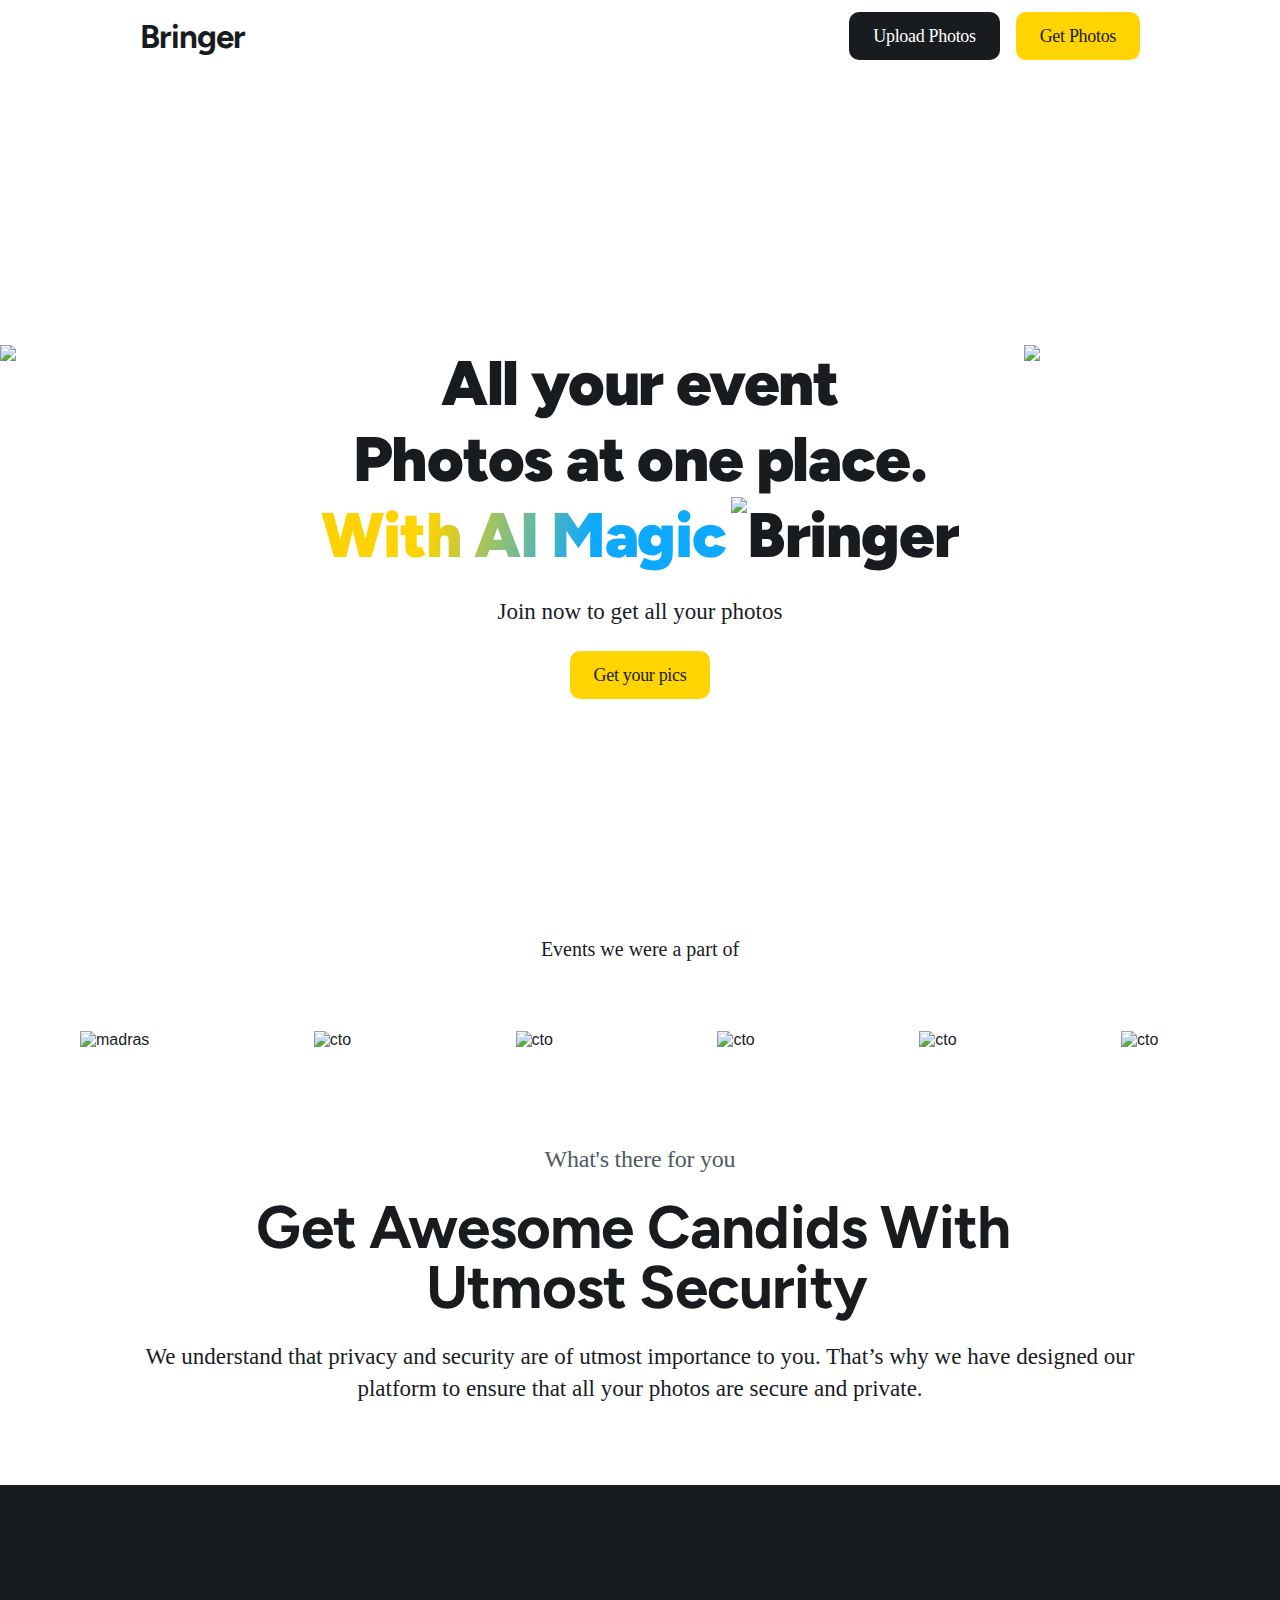
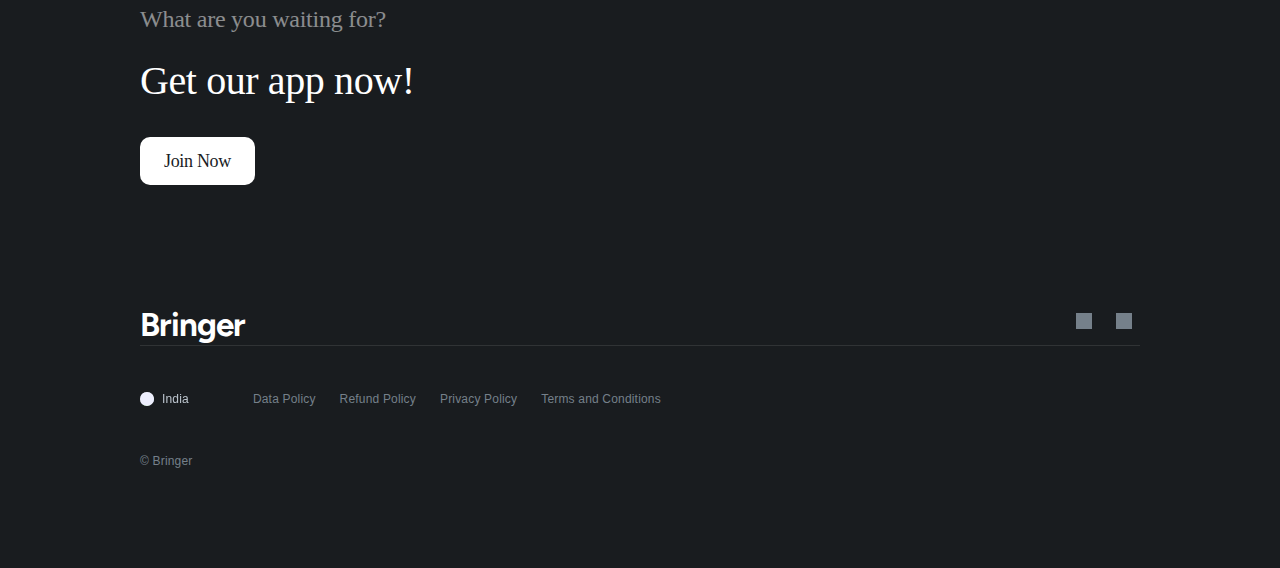
==== commit db38fa2a: "social-icons" ====
--- a/index.html
+++ b/index.html
@@ -184,12 +184,13 @@
         </section>
         <ul class="Box-rui__sc-1g1k12l-0 Stack-rui__sc-1t382g5-0 HStack-rui__sc-4zbgg7-0 jQAhcZ cxYIHC">
             <li class="Box-rui__sc-1g1k12l-0 sc-60d857bf-1 iUDYJj jAIdxc"><a href="https://app.bringerapp.com" class="Box-rui__sc-1g1k12l-0 Text-rui__sc-1be7qv6-0 sc-85172584-0 hTFxko bsDSER"><span title="Bringer" class="Box-rui__sc-1g1k12l-0 Flex-rui__sc-p3ay74-0 kBjPGM custom-title" style="color:white;">Bringer</li>
-            <li
-                class="Box-rui__sc-1g1k12l-0 sc-60d857bf-1 eMtgdA jAIdxc"><a target="_blank" rel="noopener" aria-label="Facebook" href="" class="Box-rui__sc-1g1k12l-0 Text-rui__sc-1be7qv6-0 sc-85172584-0 hTFxko bsDSER sc-60d857bf-0 blmjTQ"><span data-variant="mono" style="--rui-icon-url:url(https://bringerapp.com/Bringer-assets/assets/icons/LogoFacebook.svg)" class="Icon-rui__sc-18fefp5-0 jyNclX"></span></a></li>
-            <li class="Box-rui__sc-1g1k12l-0 sc-60d857bf-1 eMtgdA jAIdxc"><a target="_blank" rel="noopener" aria-label="Instagram" href="" class="Box-rui__sc-1g1k12l-0 Text-rui__sc-1be7qv6-0 sc-85172584-0 hTFxko bsDSER sc-60d857bf-0 blmjTQ"><span data-variant="mono" style="--rui-icon-url:url(https://bringerapp.com/Bringer-assets/assets/icons/LogoInstagram.svg)" class="Icon-rui__sc-18fefp5-0 jyNclX"></span></a></li>
-            <li class="Box-rui__sc-1g1k12l-0 sc-60d857bf-1 eMtgdA jAIdxc"><a target="_blank" rel="noopener" aria-label="Twitter" href="" class="Box-rui__sc-1g1k12l-0 Text-rui__sc-1be7qv6-0 sc-85172584-0 hTFxko bsDSER sc-60d857bf-0 blmjTQ"><span data-variant="mono" style="--rui-icon-url:url(https://bringerapp.com/Bringer-assets/assets/icons/LogoTwitter.svg)" class="Icon-rui__sc-18fefp5-0 jyNclX"></span></a></li>
-            <li class="Box-rui__sc-1g1k12l-0 sc-60d857bf-1 eMtgdA jAIdxc"><a target="_blank" rel="noopener" aria-label="LinkedIn" href="" class="Box-rui__sc-1g1k12l-0 Text-rui__sc-1be7qv6-0 sc-85172584-0 hTFxko bsDSER sc-60d857bf-0 blmjTQ"><span data-variant="mono" style="--rui-icon-url:url(https://bringerapp.com/Bringer-assets/assets/icons/LogoLinkedIn.svg)" class="Icon-rui__sc-18fefp5-0 jyNclX"></span></a></li>
-            <li class="Box-rui__sc-1g1k12l-0 sc-60d857bf-1 eMtgdA jAIdxc"><a target="_blank" rel="noopener" aria-label="TikTok" href="" class="Box-rui__sc-1g1k12l-0 Text-rui__sc-1be7qv6-0 sc-85172584-0 hTFxko bsDSER sc-60d857bf-0 blmjTQ"><span data-variant="mono" style="--rui-icon-url:url(https://bringerapp.com/Bringer-assets/assets/icons/LogoTikTok.svg)" class="Icon-rui__sc-18fefp5-0 jyNclX"></span></a></li>
+            
+                <li
+                    class="Box-rui__sc-1g1k12l-0 sc-60d857bf-1 eMtgdA jAIdxc"><a target="_blank" rel="noopener" aria-label="Instagram" href="https://instagram.com/bringer.ai" class="Box-rui__sc-1g1k12l-0 Text-rui__sc-1be7qv6-0 sc-85172584-0 hTFxko bsDSER sc-60d857bf-0 blmjTQ"><img src="./Bringer-assets/assets/icons/LogoInstagram.svg" data-variant="mono" class="Icon-rui__sc-18fefp5-0 jyNclX"></span></a></li>
+    
+                        <li
+                            class="Box-rui__sc-1g1k12l-0 sc-60d857bf-1 eMtgdA jAIdxc"><a target="_blank" rel="noopener" aria-label="LinkedIn" href="https://www.linkedin.com/company/bringer-ai/" class="Box-rui__sc-1g1k12l-0 Text-rui__sc-1be7qv6-0 sc-85172584-0 hTFxko bsDSER sc-60d857bf-0 blmjTQ"><img src="./Bringer-assets/assets/icons/LogoLinkedIn.svg" data-variant="mono" class="Icon-rui__sc-18fefp5-0 jyNclX"></span></a></li>
+                            
         </ul>
         <div class="Box-rui__sc-1g1k12l-0 Grid-rui__sc-11lbuez-0 dAacPo dPULKP"><button class="ButtonBase__ButtonBaseWrapper-rui__sc-1aqanxw-1 dEIzZN ButtonBase-rui__sc-1aqanxw-2 ButtonLayout___StyledButtonBase-rui__sc-15pyc45-2 iHLlRu cFZUmK Action-rui__sc-1q34a5u-0 sc-c1bdfc96-0 gmCxVP cRZXuB" type="button"><span data-rui="state-layer" class="ButtonBase__ButtonStateLayer-rui__sc-1aqanxw-0 gvbSTM"></span><span class="ButtonLayout__IconWrapper-rui__sc-15pyc45-0 dbkari"><img alt="IN" src="./Bringer-assets/assets/flags/IN.webp" srcSet="./Bringer-assets/assets/flags/IN.webp 1x, ./Bringer-assets/assets/flags/IN.png 1x" class="Box-rui__sc-1g1k12l-0 fUhwUb sc-4439bf8f-0 gpkdoY" style=""/></span>India</button>
             <ul class="Box-rui__sc-1g1k12l-0 Flex-rui__sc-p3ay74-0 sc-29219cc7-0 gwbgho ikOfvP">
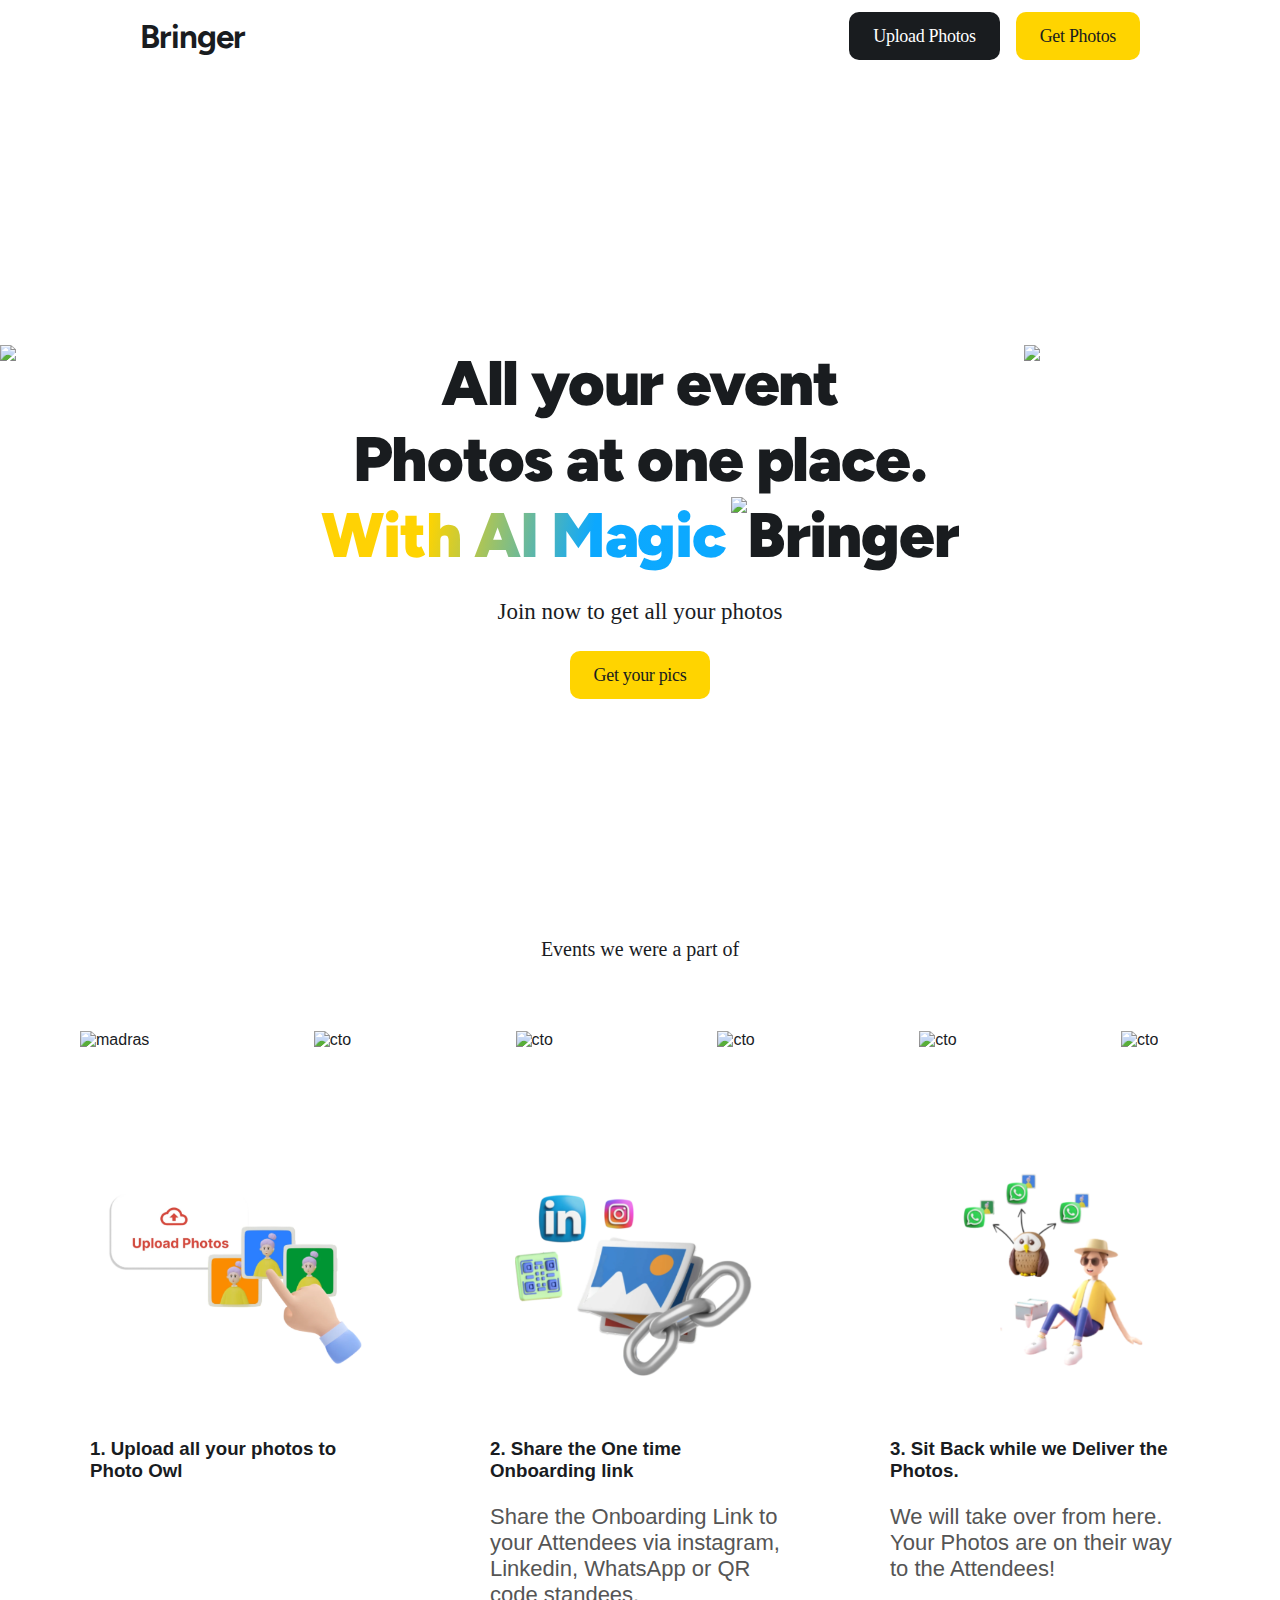
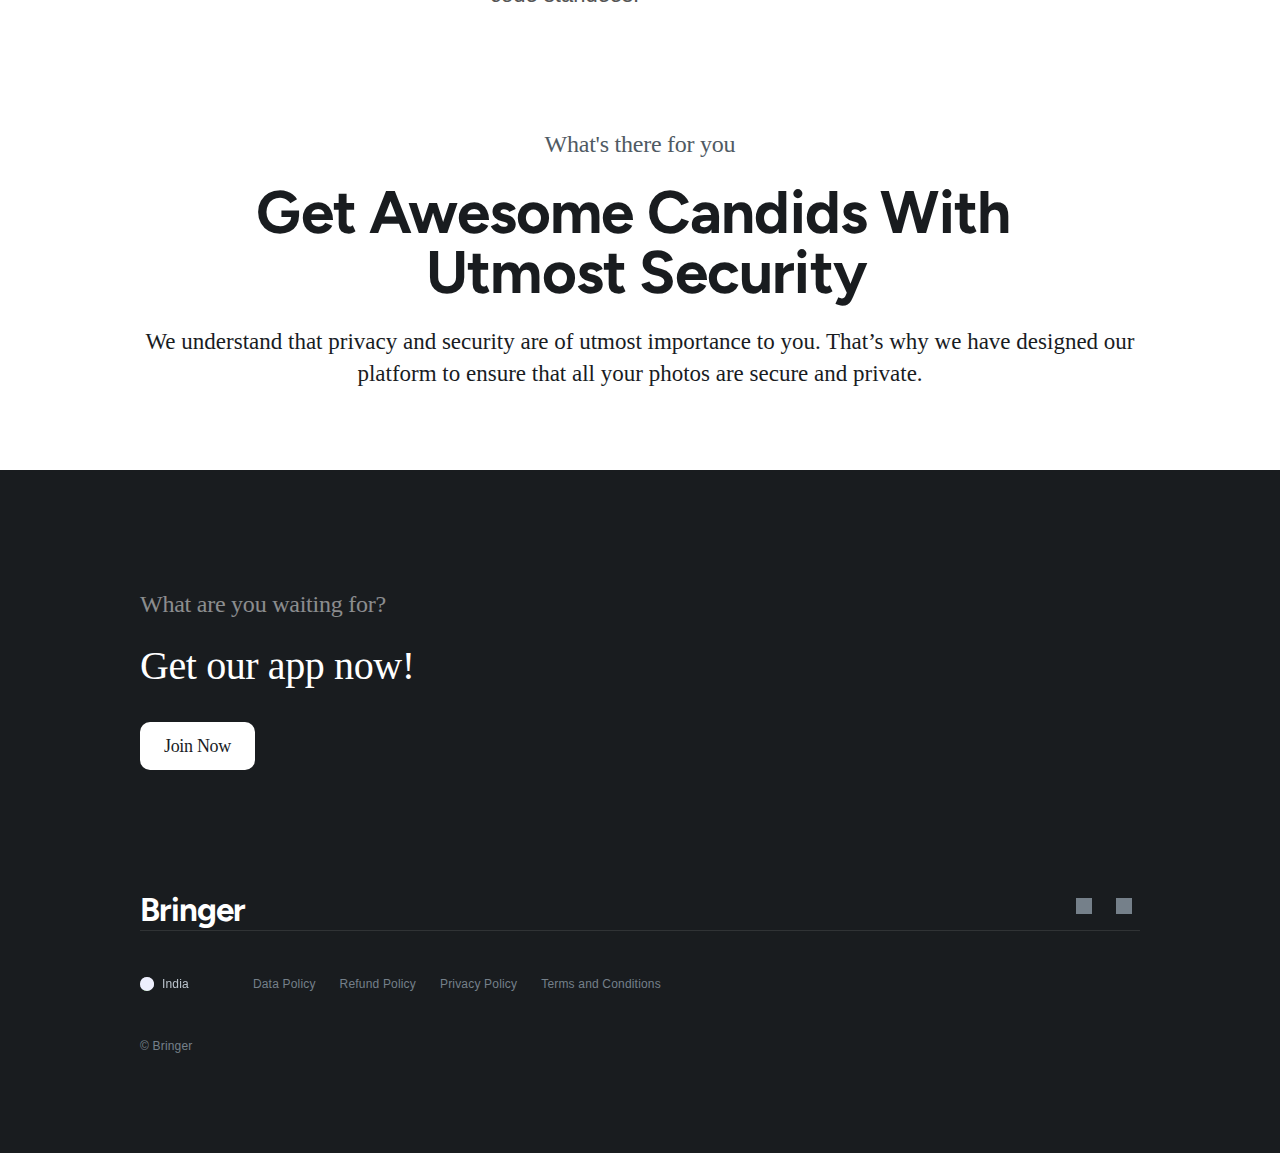
==== commit fab58249: "updated_3_images" ====
--- a/index.html
+++ b/index.html
@@ -162,6 +162,31 @@
 
         </div>
     </div>
+    
+    <div class="new-section" style="display: flex; justify-content: space-around; flex-wrap: wrap;">
+
+        <!-- Image 1 -->
+        <div class="image-container">
+            <img src="image1.png" alt="Image 1" width="300" height="250">
+            <h3>1. Upload all your photos to Photo Owl</h3>
+        </div>
+
+        <!-- Image 2 -->
+        <div class="image-container">
+            <img src="image2.png" alt="Image 2" width="300" height="250">
+            <h3>2. Share the One time Onboarding link</h3>
+            <p>Share the Onboarding Link to your Attendees via instagram, Linkedin, WhatsApp or QR code standees.</p>
+        </div>
+
+        <!-- Image 3 -->
+        <div class="image-container">
+            <img src="image3.png" alt="Image 3" width="300" height="250">
+            <h3>3. Sit Back while we Deliver the Photos.</h3>
+            <p>We will take over from here. Your Photos are on their way to the Attendees!  </p>
+        </div>
+
+    </div>
+
     <section data-blockid="26f7f51b-e262-4652-953a-9fac402f23a3" class="Box-rui__sc-1g1k12l-0 sc-d85bbb3d-0 dVOCfZ cNPxDM sc-4baf7d1c-0 fhYMfy" style="">
         <p class="Box-rui__sc-1g1k12l-0 Text-rui__sc-1be7qv6-0 hTFxko kZtapL sc-4baf7d1c-1 kRhqNW" style="text-align: center; ">What's there for you</p>
         <h2 class="Box-rui__sc-1g1k12l-0 Text-rui__sc-1be7qv6-0 hTFxko ljMcTN sc-4baf7d1c-2 jFBAQk">Get Awesome Candids with <br> Utmost Security</h2>
--- a/style.css
+++ b/style.css
@@ -4,6 +4,37 @@
     padding: 0;
     font: inherit;
 }
+
+/*            ------    */
+.new-section{
+    margin-top: 100px;
+    margin-left: 40px;
+    margin-right: 40px;
+}
+
+.image-container {
+    margin-bottom: 20px;
+    max-width: 300px; 
+}
+
+/* Allow text to wrap within the same line */
+.image-container h{
+    font-family: Inter, sans-serif;
+    font-weight: 500;
+    font-size: 1.375rem;
+}
+.image-container p {
+    word-wrap: break-word;
+    font-family: Inter, sans-serif;
+    font-weight: 500;
+    font-size: 1.375rem;
+    color: #555; /* Medium grey color */
+}
+
+
+
+/* .......... */
+
 
 
 /*!sc*/
